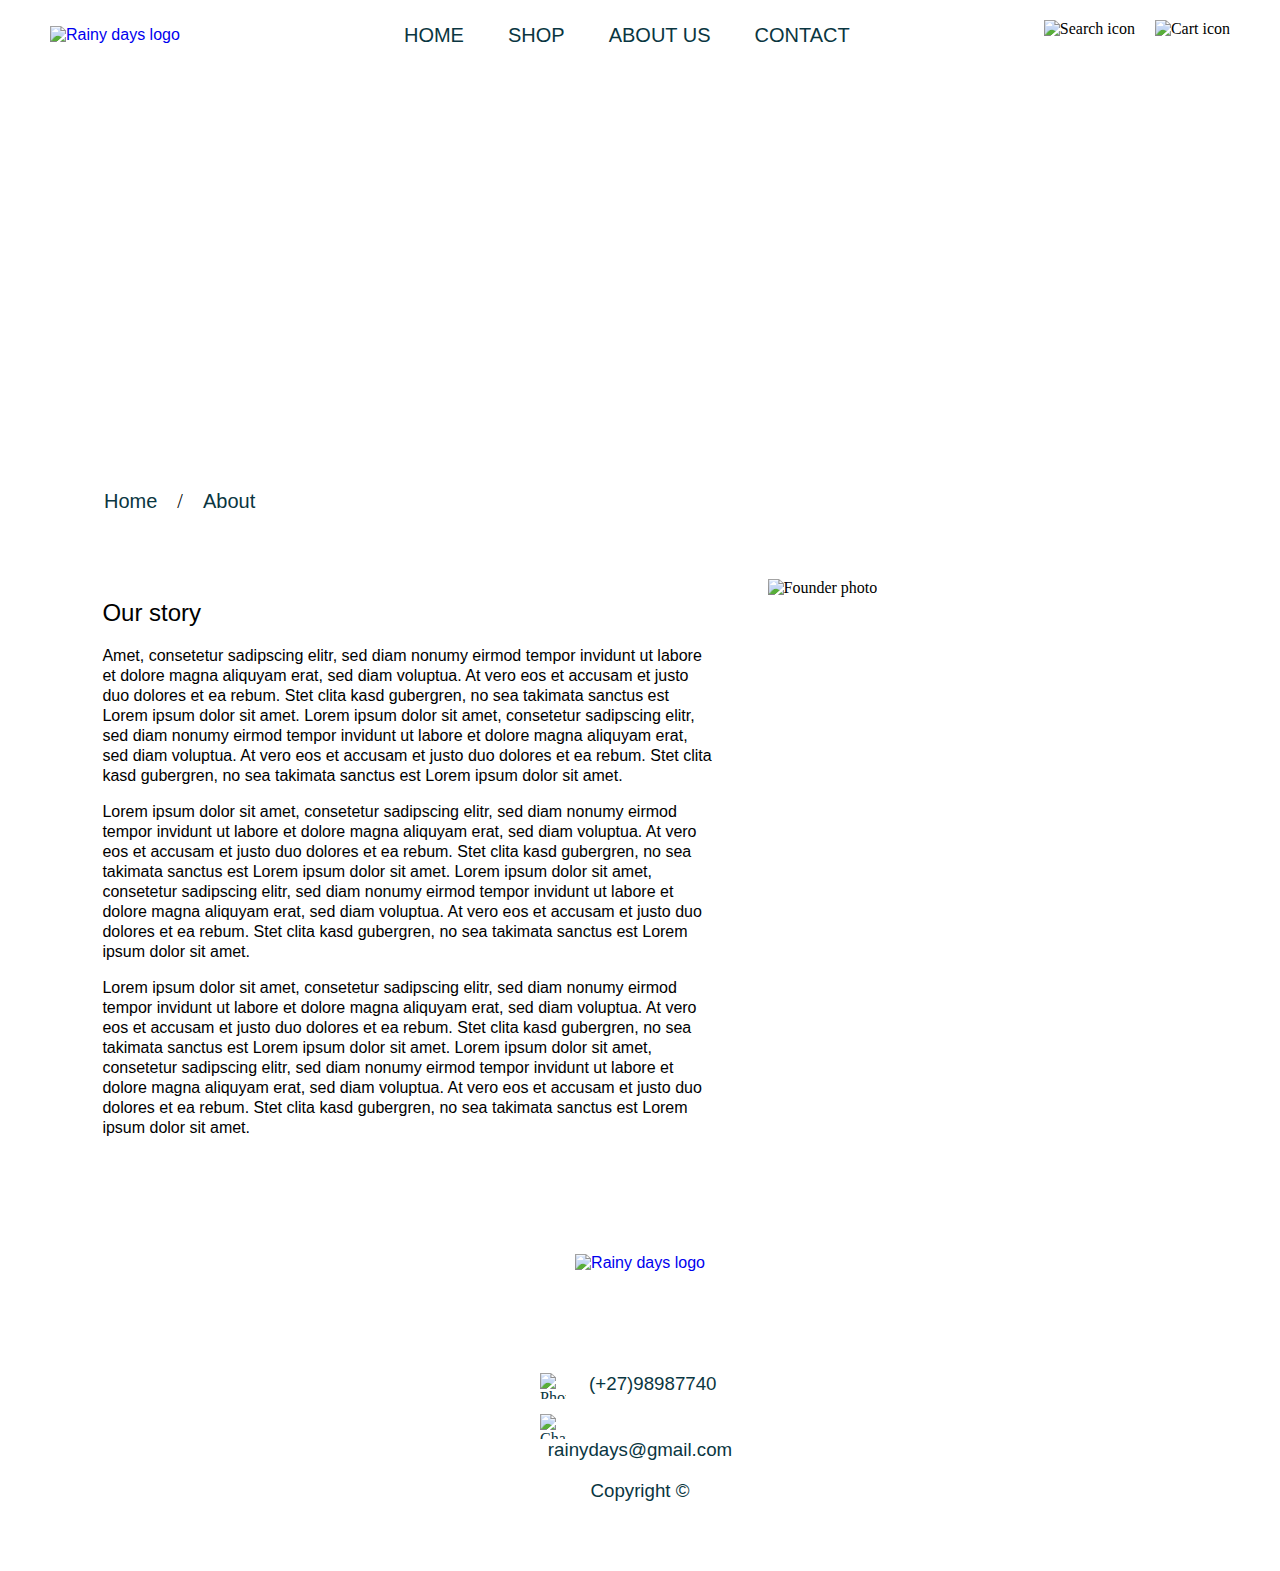
==== about.html @ dec428d6 "html and css changes" ====
<!DOCTYPE html>
<html>
  <head>
    <title>Rainy Days</title>
    <meta name="description" content="Rainy days online shop" />
    <meta name="viewport" content="width=device-width, initial-scale=1.0" />
    <link rel="stylesheet" href="styles/rainydays.css" />
    <link rel="stylesheet" href="https://use.typekit.net/msh8obx.css" />
  </head>
  <body>
    <header>
      <div id="headerlogo">
        <a href="index.html">
          <img src="images/RainyDays_Logo_notext.png" alt="Rainy days logo" />
        </a>
      </div>
      <div id="headernav">
        <nav>
          <ul>
            <li><a href="index.html">Home</a></li>
            <li><a href="shop.html">Shop</a></li>
            <li><a href="about.html">About Us</a></li>
            <li><a href="contact.html">Contact</a></li>
          </ul>
        </nav>
      </div>
      <div id="headercart">
        <img src="images/icons/carticon.png" alt="Cart icon" />
      </div>
      <div id="headersearch">
        <img src="images/icons/searchicon.png" alt="Search icon" />
      </div>
    </header>
    <main>
      <div class="banner">
        <img src="images/aboutbanner.jpg" alt="About image" />
        <h1>
          GET TO <br />
          KNOW US
        </h1>
      </div>
      <div class="breadcumbs">
        <ul>
          <li><a href="index.html">Home</a></li>
          <li><a href="about.html">About</a></li>
        </ul>
      </div>
      <div id="aboutinfo">
        <div id="abouttext">
          <h2>Our story</h2>
          <p>
            Amet, consetetur sadipscing elitr, sed diam nonumy eirmod tempor
            invidunt ut labore et dolore magna aliquyam erat, sed diam voluptua.
            At vero eos et accusam et justo duo dolores et ea rebum. Stet clita
            kasd gubergren, no sea takimata sanctus est Lorem ipsum dolor sit
            amet. Lorem ipsum dolor sit amet, consetetur sadipscing elitr, sed
            diam nonumy eirmod tempor invidunt ut labore et dolore magna
            aliquyam erat, sed diam voluptua. At vero eos et accusam et justo
            duo dolores et ea rebum. Stet clita kasd gubergren, no sea takimata
            sanctus est Lorem ipsum dolor sit amet.
          </p>
          <p>
            Lorem ipsum dolor sit amet, consetetur sadipscing elitr, sed diam
            nonumy eirmod tempor invidunt ut labore et dolore magna aliquyam
            erat, sed diam voluptua. At vero eos et accusam et justo duo dolores
            et ea rebum. Stet clita kasd gubergren, no sea takimata sanctus est
            Lorem ipsum dolor sit amet. Lorem ipsum dolor sit amet, consetetur
            sadipscing elitr, sed diam nonumy eirmod tempor invidunt ut labore
            et dolore magna aliquyam erat, sed diam voluptua. At vero eos et
            accusam et justo duo dolores et ea rebum. Stet clita kasd gubergren,
            no sea takimata sanctus est Lorem ipsum dolor sit amet.
          </p>
          <p>
            Lorem ipsum dolor sit amet, consetetur sadipscing elitr, sed diam
            nonumy eirmod tempor invidunt ut labore et dolore magna aliquyam
            erat, sed diam voluptua. At vero eos et accusam et justo duo dolores
            et ea rebum. Stet clita kasd gubergren, no sea takimata sanctus est
            Lorem ipsum dolor sit amet. Lorem ipsum dolor sit amet, consetetur
            sadipscing elitr, sed diam nonumy eirmod tempor invidunt ut labore
            et dolore magna aliquyam erat, sed diam voluptua. At vero eos et
            accusam et justo duo dolores et ea rebum. Stet clita kasd gubergren,
            no sea takimata sanctus est Lorem ipsum dolor sit amet.
          </p>
        </div>
        <div id="founderimage">
          <img src="images/founder.jpg" alt="Founder photo" />
        </div>
      </div>
    </main>
    <footer>
      <div id="footer">
        <div id="footerlogo">
          <a href="index.html">
            <img src="images/RainyDays_Logo.png" alt="Rainy days logo" />
          </a>
        </div>
        <div class="footeralign">
          <img src="images/icons/phoneicon.png" alt="Phone icon" />
          <h3>(+27)98987740</h3>
        </div>
        <div class="footeralign">
          <img src="images/icons/chaticon.png" alt="Chat icon" />
          <h3>rainydays@gmail.com</h3>
        </div>
        <div id="signup"></div>
        <h3>Copyright &copy;</h3>
      </div>
    </footer>
  </body>
</html>
---- styles/rainydays.css ----
body {
  margin: 0pt;
}
h1,
h2,
h3 {
  font-family: din-condensed, sans-serif;
  font-weight: 500;
  font-style: normal;
}

h1 {
  font-size: 7vw;
  line-height: 8vw;
  margin-bottom: 5px;
  text-transform: uppercase;
}

p {
  font-family: ff-basic-gothic-pro, sans-serif;
  font-weight: 300;
  font-style: normal;
  text-decoration: none;
  line-height: 20px !important;
}

a {
  font-family: ff-basic-gothic-pro, sans-serif;
  font-weight: 300;
  font-style: normal;
  text-decoration: none !important;
}

/* HEADER */

header {
  background-color: white;
  text-align: center;
  height: 70px;
  position: fixed;
  width: 100vw;
  top: 0pt;
  z-index: 2;
}

header div {
  display: inline-block;
  height: 70px;
}

#headerlogo {
  float: left;
  display: flex;
  justify-content: center;
  align-items: center;
  margin-left: 50px;
}

#headerlogo img {
  height: 50px;
}

#headernav {
  display: inline-flex;
  justify-content: center;
  align-items: center;
  width: 50vw;
}

nav li {
  display: inline-block;
  text-transform: uppercase;
  font-family: din-condensed, sans-serif;
  font-weight: 500;
  font-style: normal;
}

nav a {
  color: #0a3641;
  text-decoration: none;
  padding-left: 20px;
  padding-right: 20px;
  text-transform: uppercase;
  font-family: din-condensed, sans-serif;
  font-weight: 500;
  font-size: 20px;
}

nav a:hover {
  color: #8c4300;
}

#headercart,
#headersearch {
  float: right;
  display: flex;
  justify-content: center;
  align-items: center;
}

#headercart {
  padding-left: 10px;
  padding-right: 50px;
}
#headersearch {
  padding-left: 10px;
  padding-right: 10px;
}

#headercart img,
#headersearch img {
  height: 30px;
}

/* INDEX */

#indexbackground {
  position: relative;
  background-color: gray;
  width: 100vw;
  height: 100vh;
  overflow: hidden;
}

#indexbackground img {
  z-index: -1;
  height: 100%;
  width: 100%;
  object-fit: cover;
}

#indexbackgroundtext {
  position: absolute;
  bottom: 70px;
  width: 40vw;
  height: 50%;
  z-index: 1;
  left: 10vw;
  color: white;
}

.orangebutton {
  background-color: #8c4300;
  padding: 5px;
  border-radius: 3px;
  width: 160px;
  height: 30px;
  text-align: center;
  display: flex;
  justify-content: center;
  align-items: center;
}

.orangebutton p {
  color: white;
}

.orangebutton:hover {
  background-color: #0d738c;
}

#scrolldownbutton {
  position: absolute;
  bottom: 70px;
  width: 3vw;
  height: 3vw;
  z-index: 1;
  right: 10vw;
}

#scrolldownbutton img {
  height: 100%;
  width: 100%;
}

#indexflexbox {
  display: flex;
  column-count: 2;
  width: 75vw;
  margin-left: 12.5vw;
  margin-right: 12.5vw;
  padding-top: 90px;
}

#indexflexbox a {
  text-decoration: underline;
  font-style: italic;
  color: #8c4300;
}

#flex1 {
  width: 35vw;
  margin-right: 5vw;
}
#flex2 {
  width: 35vw;
}

#flex1 p,
#flex2 p {
  line-height: 20px;
}

.squareimage {
  width: 35vw;
  height: 25vw;
}

.squareimage img {
  height: 100%;
  width: 100%;
  object-fit: cover;
}

#indexcarousel {
  margin-top: 90px;
  width: 100vw;
  height: 50vh;
  background-color: #0d738c;
}

footer {
  margin-top: 50px;
  margin-bottom: 50px;
  width: 100vw;
  text-align: center;
  display: flex;
  justify-content: center;
  color: #0a3641;
}

#footerlogo {
  height: 100px;
  width: 200px;
  position: relative;
}

#footerlogo img {
  height: auto;
  width: 100%;
  object-fit: cover;
}

.footeralign {
}

.footeralign img {
  float: left;
  width: 2vw;
  height: 2vw;
}

/* SHOP */

.banner {
  position: relative;
  width: 100vw;
  height: 37vw;
  overflow: hidden;
}

.banner img {
  z-index: -1;
  height: 100%;
  width: 100%;
  object-fit: cover;
}

.banner h1 {
  position: absolute;
  bottom: 70px;
  width: 50vw;
  z-index: 1;
  right: 7vw;
  color: white;
  text-align: right;
}

.breadcumbs {
  margin-left: 5vw;
}

.breadcumbs ul {
  display: inline-flex;
  justify-content: center;
  align-items: center;
  list-style: none;
}

.breadcumbs a {
  text-decoration: none;
  color: black;
  font-family: din-condensed, sans-serif;
  font-weight: 500;
  font-style: normal;
  font-size: 20px;
  color: #0a3641;
}

.breadcumbs li + li:before {
  content: "/";
  padding: 0 1em;
  font-size: 20px;
}

.breadcumbs a:hover {
  color: #8c4300;
}

#sortingbar {
  width: 500px;
  height: 50px;
  margin-left: 10vw;
  background-color: brown;
}

#shopproducts {
  display: grid;
  grid-template-columns: repeat(4, 1fr);
  grid-template-rows: repeat(4, 1fr);
  width: 80vw;
  margin-left: 10vw;
}

#shopproducts a {
  color: black;
}

.productlist {
  position: relative;
  padding: 40px;
}

.productlist img {
  width: 100%;
  background-color: #f2f2f2;
}

.productlist h2,
p {
  line-height: 10px;
}

#nextpage {
  width: 10vw;
  margin-left: 45vw;
  height: 50px;
  background-color: brown;
}

/* CONTACT */

.breadcumbsnobanner {
  margin-left: 5vw;
  margin-top: 70px;
}

.breadcumbsnobanner ul {
  display: inline-flex;
  justify-content: center;
  align-items: center;
  list-style: none;
}

.breadcumbsnobanner a {
  text-decoration: none;
  color: black;
  font-family: din-condensed, sans-serif;
  font-weight: 500;
  font-style: normal;
  font-size: 20px;
  color: #0a3641;
}

.breadcumbsnobanner li + li:before {
  content: "/";
  padding: 0 1em;
  font-size: 20px;
}

.breadcumbsnobanner a:hover {
  color: #8c4300;
}

#h2contact {
  margin-left: 12.5vw;
}

form {
  width: 50vw;
  margin-left: 25vw;
  margin-right: 25vw;
  padding-top: 50px;
  padding-bottom: 50px;
}

form label {
  display: none;
}

.name,
.subject {
  margin-bottom: 15px;
  width: 50vw;
  height: 30px;
  border-radius: 3px;
  border: 2px solid#0d738c;
  font-size: 13px;
}

.textarea {
  width: 50vw;
  height: 300px;
  border-radius: 3px;
  border: 2px solid#0d738c;
  margin-bottom: 10px;
  font-size: 13px;
}

.submit {
  width: 30%;
  height: 30px;
  float: right;
  border-radius: 3px;
  border: 2px solid #0d738c;
  background-color: #0d738c;
  color: white;
  text-transform: uppercase;
  font-size: 13px;
  margin-right: -10px;
}

.submit:hover {
  background-color: #8c4300;
}

/* ABOUT */

#aboutinfo {
  width: 84vw;
  margin-left: 8vw;
  display: flex;
  margin-top: 50px;
  padding-bottom: 50px;
}

#abouttext {
  flex: 60%;
  margin-right: 50px;
}

#abouttext p {
  line-height: 20px;
  font-weight: 300;
  font-size: normal;
}

#founderimage {
  flex: 40%;
}

#founderimage img {
  height: 100%;
  width: 100%;
  object-fit: cover;
}
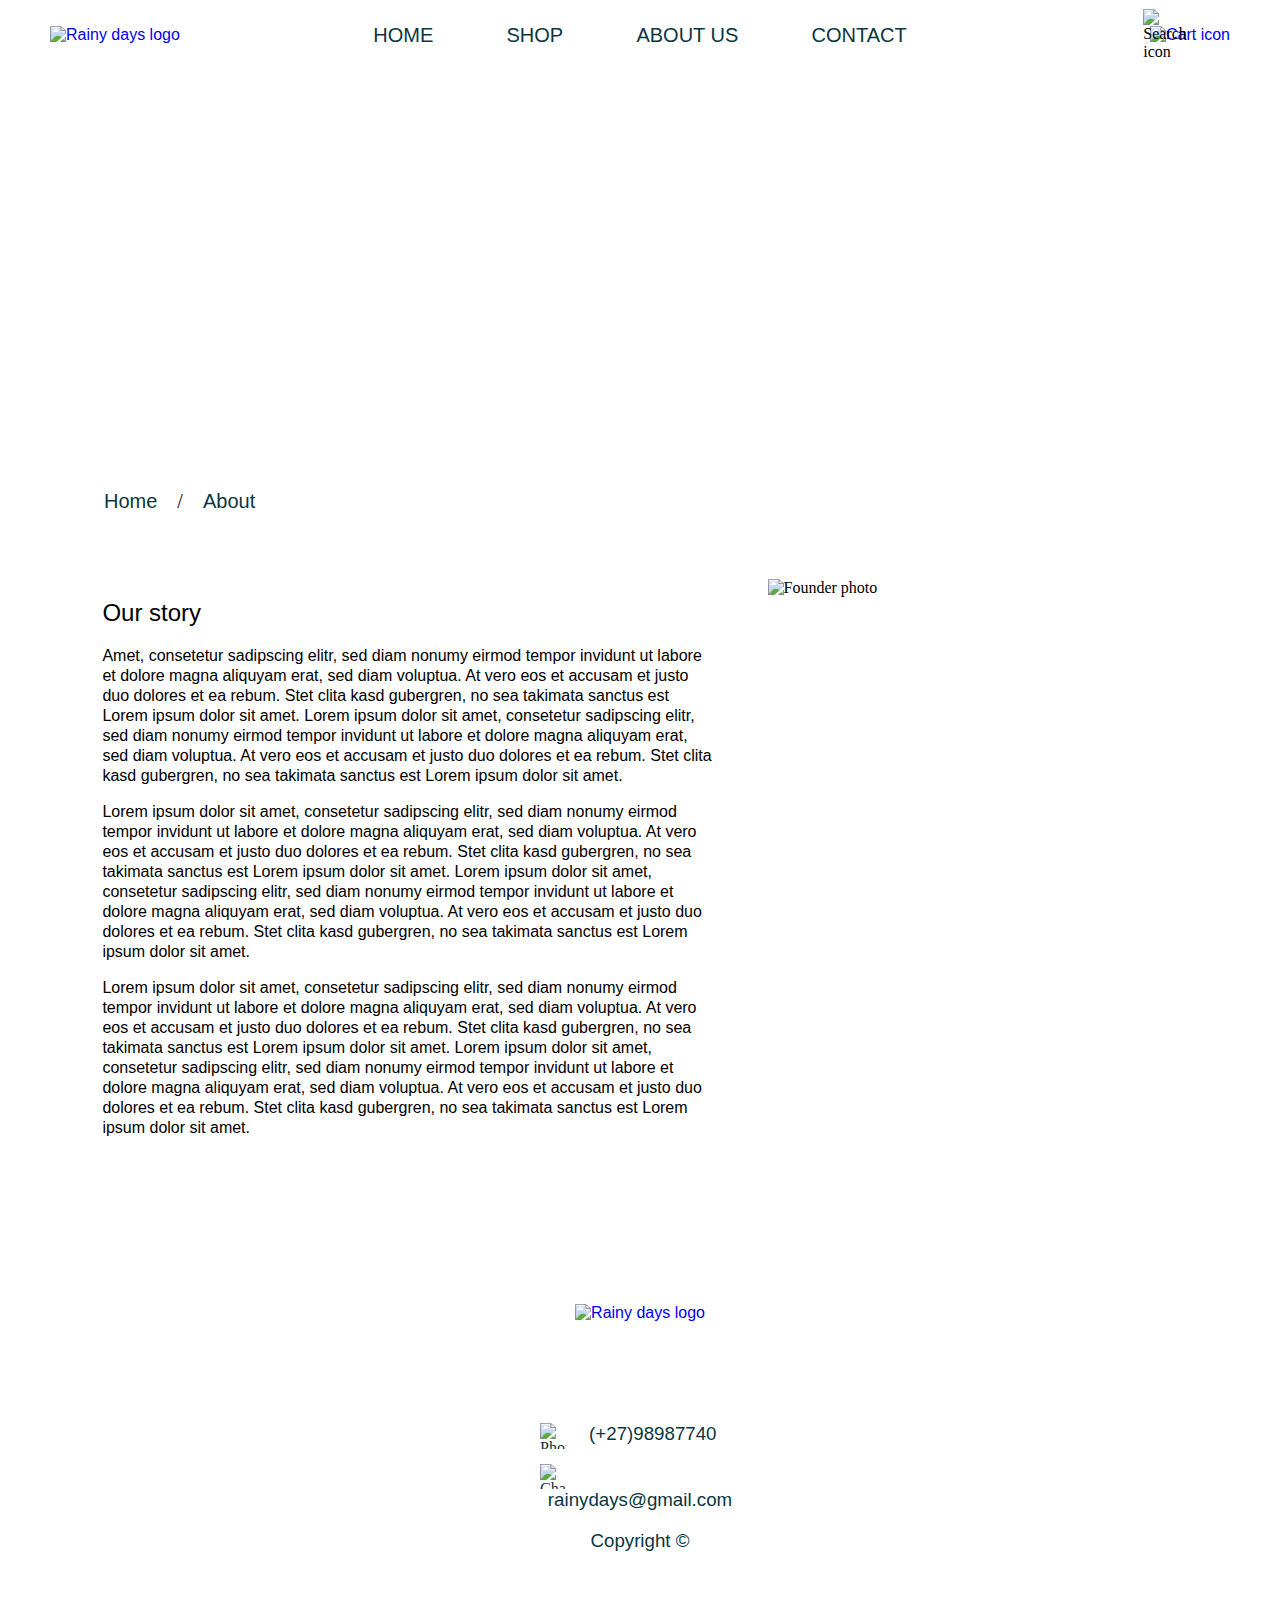
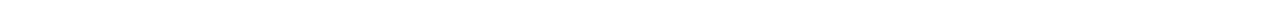
==== commit c3bcfff2: "color pages and carousel" ====
--- a/about.html
+++ b/about.html
@@ -25,10 +25,16 @@
         </nav>
       </div>
       <div id="headercart">
-        <img src="images/icons/carticon.png" alt="Cart icon" />
+        <a href="cart.html">
+          <img src="images/icons/carticon.png" alt="Cart icon" />
+        </a>
       </div>
       <div id="headersearch">
-        <img src="images/icons/searchicon.png" alt="Search icon" />
+        <label for="searchinput" id="searchlabel"
+          ><img src="images/icons/searchicon.png" alt="Search icon"
+        /></label>
+        <input name="search" type="checkbox" id="searchinput" />
+        <input type="text" id="search" autofocus="true" />
       </div>
     </header>
     <main>
--- a/styles/rainydays.css
+++ b/styles/rainydays.css
@@ -35,17 +35,19 @@
 
 header {
   background-color: white;
-  text-align: center;
+  display: flex;
+  margin: auto;
   height: 70px;
   position: fixed;
   width: 100vw;
   top: 0pt;
-  z-index: 2;
+  z-index: 5;
 }
 
 header div {
   display: inline-block;
   height: 70px;
+  margin: auto;
 }
 
 #headerlogo {
@@ -61,18 +63,30 @@
 }
 
 #headernav {
-  display: inline-flex;
-  justify-content: center;
+  position: absolute;
+  margin-left: 25vw;
+  display: flex;
+  text-align: center;
+  width: 50vw;
+}
+nav {
+  display: flex;
+  justify-content: center;
+  width: 50vw;
+}
+nav ul {
+  display: flex;
+  justify-content: space-evenly;
   align-items: center;
-  width: 50vw;
+  width: 100%;
+  margin: 0;
+  padding: 0;
 }
 
 nav li {
-  display: inline-block;
-  text-transform: uppercase;
-  font-family: din-condensed, sans-serif;
-  font-weight: 500;
   font-style: normal;
+  margin: 0;
+  list-style: none;
 }
 
 nav a {
@@ -82,8 +96,11 @@
   padding-right: 20px;
   text-transform: uppercase;
   font-family: din-condensed, sans-serif;
+  margin: auto;
   font-weight: 500;
   font-size: 20px;
+  transition-property: color;
+  transition-duration: 0.2s;
 }
 
 nav a:hover {
@@ -100,18 +117,44 @@
 
 #headercart {
   padding-left: 10px;
-  padding-right: 50px;
+  margin-right: 50px;
 }
 #headersearch {
-  padding-left: 10px;
   padding-right: 10px;
+  top: 0px;
+  right: 100px;
+  position: absolute;
 }
 
 #headercart img,
 #headersearch img {
   height: 30px;
-}
-
+  cursor: pointer;
+}
+
+#searchlabel {
+  margin-right: 10px;
+  position: absolute;
+}
+
+#searchinput {
+  display: none;
+}
+#search {
+  visibility: hidden;
+  padding-right: 60px;
+  width: 0px;
+  position: absolute;
+  right: 40px;
+  transition: 0.2s;
+  border: 2px solid #0a3641;
+  border-radius: 3px;
+}
+
+input[type="checkbox"]:checked + input#search {
+  visibility: visible;
+  width: 100px;
+}
 /* INDEX */
 
 #indexbackground {
@@ -149,6 +192,8 @@
   display: flex;
   justify-content: center;
   align-items: center;
+  transition-property: background-color;
+  transition-duration: 0.2s;
 }
 
 .orangebutton p {
@@ -220,7 +265,7 @@
 }
 
 footer {
-  margin-top: 50px;
+  margin-top: 100px;
   margin-bottom: 50px;
   width: 100vw;
   text-align: center;
@@ -239,9 +284,6 @@
   height: auto;
   width: 100%;
   object-fit: cover;
-}
-
-.footeralign {
 }
 
 .footeralign img {
@@ -295,6 +337,8 @@
   font-style: normal;
   font-size: 20px;
   color: #0a3641;
+  transition-property: color;
+  transition-duration: 0.2s;
 }
 
 .breadcumbs li + li:before {
@@ -308,10 +352,87 @@
 }
 
 #sortingbar {
-  width: 500px;
+  margin-left: 10vw;
+}
+
+.dropbtn {
+  font-family: din-condensed, sans-serif;
+  font-size: 20px;
+  color: #0a3641;
+  border: 2px solid #0a3641;
+  background-color: white;
+  border-radius: 3px;
+  margin: 0px -3px;
   height: 50px;
-  margin-left: 10vw;
-  background-color: brown;
+  width: 120px;
+}
+
+.dropdown {
+  position: relative;
+  display: inline-block;
+}
+
+.dropdownimg {
+  width: 20px;
+  height: 20px;
+  float: right;
+  padding: 3px 10px;
+}
+
+.dropdownimg img {
+  height: 20px;
+  width: 20px;
+  object-fit: cover;
+  -webkit-transition: -webkit-transform 0.4s ease-in-out;
+  transition: transform 0.4s ease-in-out;
+}
+
+.dropdown:hover .dropdownimg img {
+  -webkit-transform: rotate(180deg);
+  transform: rotate(180deg);
+}
+
+.dropdown-content {
+  margin-top: -2px;
+  margin-left: -3px;
+  margin-right: -3px;
+  display: none;
+  position: absolute;
+  border: 2px solid #0a3641;
+  background-color: white;
+  border-radius: 3px;
+  width: 116px;
+  box-shadow: 0px 8px 16px 0px rgba(0, 0, 0, 0.2);
+  z-index: 1;
+}
+
+.dropdown-content a {
+  color: black;
+  padding: 12px 16px;
+  text-decoration: none;
+  display: block;
+  border-bottom: 2px solid #0a3641;
+  background-color: white;
+  text-align: center;
+  font-family: din-condensed, sans-serif;
+  font-size: 20px;
+  font-weight: 400;
+  color: #0a3641;
+  transition-property: color, background-color;
+  transition-duration: 0.2s;
+}
+
+.dropdown-content a:hover {
+  color: #8c4300;
+  background-color: #f2f2f2;
+}
+
+.dropdown:hover .dropdown-content {
+  display: block;
+}
+
+.dropdown:hover .dropbtn {
+  background-color: #f2f2f2;
 }
 
 #shopproducts {
@@ -342,10 +463,317 @@
 }
 
 #nextpage {
-  width: 10vw;
-  margin-left: 45vw;
-  height: 50px;
-  background-color: brown;
+  width: 30vw;
+  margin-left: 35vw;
+  display: flex;
+  justify-content: center;
+}
+
+#nextpage h3 {
+  margin: 20px;
+  color: black;
+}
+
+#next {
+  margin-left: 70px;
+}
+
+/*SHOPPAGETWO*/
+
+#shopproductspagetwo {
+  display: grid;
+  grid-template-columns: repeat(4, 1fr);
+  grid-template-rows: repeat(2, 1fr);
+  width: 80vw;
+  margin-left: 10vw;
+}
+
+#shopproductspagetwo a {
+  color: black;
+}
+
+#previouspage {
+  width: 30vw;
+  margin-left: 35vw;
+  display: flex;
+  justify-content: center;
+}
+
+#previouspage h3 {
+  margin: 20px;
+  color: black;
+}
+
+#previouspage a {
+  margin-left: -100px;
+}
+
+/*SINGLEPRODUCT*/
+
+.productpage {
+  display: grid;
+  margin-top: 50px;
+  grid-template-columns: repeat(2, 1fr);
+  width: 75vw;
+  margin-left: 12.5vw;
+  margin-right: 12.5vw;
+}
+
+.productphoto {
+  width: 90%;
+  float: left;
+}
+
+.carousel-wrapper {
+  position: relative;
+}
+
+.carousel-item {
+  position: absolute;
+  width: 100%;
+  transition: all 0.5s ease-in-out;
+  background-color: #f2f2f2;
+}
+
+#target-item-1 {
+  display: none;
+}
+#target-item-2 {
+  display: none;
+}
+
+.carousel-item img {
+  height: auto;
+  width: 100%;
+  object-fit: cover;
+}
+
+.arrow {
+  position: absolute;
+  top: 0;
+  display: flex;
+  width: 3vw;
+  height: 100%;
+}
+
+.arrow-prev img {
+  display: absolute;
+  width: 100%;
+  height: auto;
+  object-fit: contain;
+  margin: auto;
+  background-color: transparent;
+}
+
+.arrow-next img {
+  display: block;
+  width: 100%;
+  height: auto;
+  object-fit: contain;
+  margin: auto;
+  background-color: transparent;
+}
+
+.arrow-next {
+  right: 0;
+  -webkit-transform: rotate(180deg);
+  transform: rotate(180deg);
+}
+
+.item-1 {
+  z-index: 2;
+  opacity: 1;
+}
+
+#target-item-2:target ~ .item-2,
+#target-item-3:target ~ .item-3 {
+  z-index: 3;
+  opacity: 1;
+}
+
+.frontimage {
+  height: 40vw;
+}
+
+.frontimage img {
+  height: 100%;
+  width: 100%;
+  background-color: #f2f2f2;
+  border-radius: 2px;
+  object-fit: contain;
+}
+
+.productinfo {
+  width: 100%;
+  float: right;
+}
+.productinfo h2 {
+  margin-top: 0;
+}
+
+.coloroptions {
+  display: inline;
+}
+
+.colorselection {
+  display: inline-block;
+  border: #f2f2f2 solid 3px;
+  width: 6vw;
+  height: 6vw;
+  margin-right: 15px;
+  border-radius: 2px;
+  background-color: #f2f2f2;
+  cursor: pointer;
+  transition-property: all;
+  transition-duration: 0.2s;
+}
+
+.colorselection:hover {
+  border: #8c4300 solid 3px;
+}
+
+.coloroptions img {
+  height: 100%;
+  width: auto;
+  display: block;
+  margin: auto;
+}
+#jacketborder {
+  border: #0d738c solid 3px;
+}
+
+#sizeoptions {
+  margin-top: 10px;
+}
+
+#sizeoptions input {
+  display: none;
+}
+
+#sizeoptions label {
+  border-radius: 2px;
+  margin-right: 15px;
+  display: inline-block;
+  width: 5vw;
+  height: 1.5vw;
+  text-align: center;
+  text-transform: uppercase;
+  background-color: #f2f2f2;
+  border: #f2f2f2 solid 3px;
+  color: black;
+  transition-property: all;
+  transition-duration: 0.2s;
+}
+
+#sizeoptions p {
+  margin: auto;
+}
+
+#sizeoptions label:hover {
+  border: #8c4300 solid 3px;
+}
+
+#size_xs:checked + label,
+#size_s:checked + label,
+#size_m:checked + label,
+#size_l:checked + label,
+#size_xl:checked + label {
+  border: #0d738c solid 3px;
+}
+
+.addtocart {
+  text-transform: uppercase;
+  font-size: 16px;
+  margin: 20px 0px;
+  color: white;
+  background-color: #0d738c;
+  border-radius: 2px;
+  height: 40px;
+  width: 160px;
+  position: relative;
+  display: inline-block;
+  border: none;
+  transition-property: background-color;
+  transition-duration: 0.2s;
+}
+
+.addtocart p {
+  font-weight: 500;
+  float: left;
+  margin: 5px 0px 0px 7px;
+}
+
+.addtocartimg {
+  margin: 2px 0px 0px 0px;
+  width: 20px;
+  height: 20px;
+  float: right;
+  padding: 3px 10px;
+}
+
+.addtocartimg img {
+  height: 20px;
+  width: 20px;
+  object-fit: cover;
+}
+
+.addtocart:hover {
+  background-color: #8c4300;
+}
+
+.dropdownproduct {
+  position: relative;
+  display: inline-block;
+}
+
+.dropdownproduct h2 {
+  width: 100px;
+  margin-bottom: -20px;
+}
+
+.dropdownproduct img {
+  width: 20px;
+  height: 20px;
+  margin-left: 34vw;
+  padding: 3px 10px;
+  object-fit: cover;
+  -webkit-transition: -webkit-transform 0.4s ease-in-out;
+  transition: transform 0.4s ease-in-out;
+}
+
+#check01,
+#check02 {
+  display: none;
+}
+
+#check01:checked,
+#check02:checked ~ .remove-check {
+  display: none;
+}
+
+#check01:checked ~ label img {
+  transform: rotate(-180deg);
+}
+
+input[type="checkbox"]:checked ~ .dropdownproduct-content {
+  display: block;
+}
+
+.dropdownproduct-content {
+  display: none;
+  width: auto;
+  background-color: burlywood;
+}
+
+#check02:checked ~ label img {
+  transform: rotate(-180deg);
+}
+
+.blueunderline {
+  width: 40vw;
+  height: 1px;
+  margin: 20px 0px;
+  border-bottom: 2px solid#0d738c;
 }
 
 /* CONTACT */
@@ -353,6 +781,7 @@
 .breadcumbsnobanner {
   margin-left: 5vw;
   margin-top: 70px;
+  padding-bottom: 3vw;
 }
 
 .breadcumbsnobanner ul {
@@ -370,6 +799,8 @@
   font-style: normal;
   font-size: 20px;
   color: #0a3641;
+  transition-property: color;
+  transition-duration: 0.2s;
 }
 
 .breadcumbsnobanner li + li:before {
@@ -418,16 +849,25 @@
 }
 
 .submit {
-  width: 30%;
-  height: 30px;
-  float: right;
+  padding: 5px;
   border-radius: 3px;
-  border: 2px solid #0d738c;
+  height: 40px;
+  width: 160px;
+  text-align: center;
+  display: flex;
+  justify-content: center;
+  align-items: center;
+  transition-property: background-color;
+  transition-duration: 0.2s;
   background-color: #0d738c;
   color: white;
   text-transform: uppercase;
   font-size: 13px;
   margin-right: -10px;
+  float: right;
+  border: none;
+  transition-property: background-color;
+  transition-duration: 0.2s;
 }
 
 .submit:hover {
@@ -445,7 +885,7 @@
 }
 
 #abouttext {
-  flex: 60%;
+  flex: 1.5;
   margin-right: 50px;
 }
 
@@ -456,7 +896,7 @@
 }
 
 #founderimage {
-  flex: 40%;
+  flex: 1;
 }
 
 #founderimage img {
@@ -464,3 +904,375 @@
   width: 100%;
   object-fit: cover;
 }
+
+/* CART */
+
+#carttitle {
+  width: 75vw;
+  margin-left: 12.5vw;
+  display: flex;
+  flex-direction: row;
+  border-bottom: 2px solid#0d738c;
+}
+
+#carttitle h2 {
+  flex-grow: 4;
+  text-align: center;
+}
+
+.cartproduct {
+  width: 75vw;
+  margin-left: 12.5vw;
+  display: flex;
+  flex-direction: row;
+  border-bottom: 2px solid#0d738c;
+  padding-top: 3vw;
+  padding-bottom: 3vw;
+}
+
+.cartimage {
+  justify-content: center;
+  align-content: center;
+  flex-direction: column;
+  flex-grow: 1;
+  margin-right: 15px;
+  flex: 1 1 0px;
+}
+
+.cartimagediv {
+  border: #0d738c solid 2px;
+  height: 7vw;
+  width: 7vw;
+  margin: auto;
+  margin-right: 1vw;
+  border-radius: 2px;
+  float: left;
+}
+
+.cartimage img {
+  display: block;
+  height: 100%;
+  width: auto;
+  object-fit: cover;
+  margin: auto;
+}
+
+.carttext {
+  float: left;
+  margin: auto;
+}
+
+.carttext h2 {
+  margin: auto;
+}
+
+.carttext p {
+  margin: 5px 0px;
+}
+
+.cartprice {
+  display: flex;
+  justify-content: center;
+  align-content: center;
+  flex-direction: column;
+  flex-grow: 1;
+  text-align: center;
+  margin-right: 15px;
+  flex: 1 1 0px;
+}
+
+.cartquantity {
+  display: flex;
+  justify-content: center;
+  align-content: center;
+  flex-direction: column;
+  flex-grow: 1;
+  text-align: center;
+  margin-right: 15px;
+  flex: 1 1 0px;
+}
+
+input[type="number"]::-webkit-inner-spin-button,
+input[type="number"]::-webkit-outer-spin-button {
+  -webkit-appearance: none;
+}
+
+.number-input {
+  position: relative;
+  display: inline-flex;
+  margin: auto;
+  width: 10vw;
+}
+
+.number-input button {
+  outline: none;
+  -webkit-appearance: none;
+  border: none;
+  margin: auto;
+  width: 3vw;
+  height: 3vw;
+  cursor: pointer;
+  background-color: transparent;
+}
+
+.plus img,
+.minus img {
+  display: block;
+  width: 100%;
+  height: auto;
+  object-fit: contain;
+  margin: auto;
+}
+
+.number-input input[type="number"] {
+  width: 2vw;
+  height: 2vw;
+  border: #0d738c solid 2px;
+  border-radius: 3px;
+  background-color: transparent;
+  text-align: center;
+  margin: auto;
+}
+
+.carttotal {
+  display: flex;
+  justify-content: center;
+  align-content: center;
+  flex-direction: column;
+  flex-grow: 1;
+  text-align: center;
+  flex: 1 1 0px;
+}
+
+.subtotal {
+  width: 75vw;
+  margin-left: 12.5vw;
+  border-bottom: 2px solid#0d738c;
+  padding-top: 3vw;
+  padding-bottom: 3vw;
+  text-align: right;
+}
+
+.subtotal h2,
+.subtotal p {
+  display: inline;
+  margin-right: 3vw;
+  text-align: right;
+}
+
+.cartsubmit {
+  margin-top: 3vw;
+  float: right;
+  margin-right: 12.5vw;
+  background-color: #0d738c;
+  padding: 5px;
+  border-radius: 3px;
+  height: 40px;
+  width: 160px;
+  text-align: center;
+  display: flex;
+  justify-content: center;
+  align-items: center;
+  color: white;
+  text-transform: uppercase;
+  outline: none;
+  -webkit-appearance: none;
+  border: none;
+  transition-property: background-color;
+  transition-duration: 0.2s;
+}
+
+.cartsubmit:hover {
+  background-color: #8c4300;
+}
+
+/* CHECK OUT */
+
+.checkoutcolumns {
+  display: flex;
+  flex-direction: row;
+  width: 75vw;
+  margin-left: 12.5vw;
+}
+
+.shippinginfo {
+  width: 50%;
+  margin-right: 4vw;
+}
+
+#blueline {
+  width: 2px;
+  background-color: #0d738c;
+}
+
+.paymentinfo {
+  width: 45%;
+  margin-left: 4vw;
+}
+
+.shippinginfo h2,
+.paymentinfo h2 {
+  margin-bottom: 35px;
+  color: #0a3641;
+}
+
+#expiration {
+  margin-top: -25px;
+  margin-left: 5%;
+  color: #0a3641;
+}
+
+.longtextboxwrap {
+  display: flex;
+  width: 90%;
+  margin: 35px 5%;
+}
+
+.longtextbox {
+  flex-grow: 1;
+  border: 2px solid#0d738c;
+  border-radius: 3px;
+  margin: 0;
+  height: 35px;
+  padding-left: 10px;
+}
+
+.smalltextboxwrap {
+  display: flex;
+  width: 90%;
+  margin: 35px 5%;
+  justify-content: space-between;
+  border: 2px solid #0d738c;
+  border-radius: 3px;
+}
+
+.smalltextbox {
+  border-right: 2px solid#0d738c;
+  border-left: none;
+  border-top: none;
+  border-bottom: none;
+  margin: 0;
+  height: 35px;
+  width: 33.33%;
+  padding-left: 10px;
+}
+
+.smalltextbox:last-child {
+  border-right: none;
+}
+
+.bottomborder {
+  border-bottom: 2px solid#0d738c;
+  width: 90%;
+  margin: 35px 5%;
+}
+
+#paypal {
+  background-color: #0d738c;
+  border-radius: 2px;
+  padding: 5px;
+  width: 89%;
+  height: 30px;
+  margin: 25px 5%;
+  cursor: pointer;
+  text-align: center;
+  display: flex;
+  justify-content: center;
+  align-items: center;
+  -webkit-appearance: none;
+  transition-property: background-color;
+  transition-duration: 0.2s;
+}
+
+#paypal:hover {
+  background-color: #8c4300;
+}
+
+#paypal a {
+  text-transform: uppercase;
+  color: white;
+}
+
+.thermsandconditions {
+  display: inline-flex;
+  justify-content: space-between;
+  width: 91%;
+  margin-left: 5%;
+  margin-top: 7px;
+}
+
+.checkboxcontainer {
+  border-radius: 2px;
+  position: relative;
+  padding-left: 35px;
+  margin-bottom: 12px;
+  cursor: pointer;
+}
+
+.checkboxcontainer input {
+  display: none;
+}
+
+.checkmark {
+  border: 2px solid#0d738c;
+  border-radius: 3px;
+  position: absolute;
+  top: 0;
+  left: 0;
+  height: 25px;
+  width: 25px;
+}
+
+.checkmark:after {
+  content: "";
+  position: absolute;
+  display: none;
+}
+
+.checkboxcontainer input:checked ~ .checkmark:after {
+  display: block;
+}
+
+.checkboxcontainer .checkmark:after {
+  left: 9px;
+  top: 5px;
+  width: 5px;
+  height: 10px;
+  border: solid #0d738c;
+  border-width: 0 3px 3px 0;
+  -webkit-transform: rotate(45deg);
+  -ms-transform: rotate(45deg);
+  transform: rotate(45deg);
+}
+
+.thermsandconditions p {
+  margin: 0 10px;
+}
+
+.therms {
+  color: black;
+  text-decoration: underline !important;
+}
+
+#submitorder {
+  display: inline-flex;
+  background-color: #0d738c;
+  border-radius: 3px;
+  width: 340px !important;
+  height: 25px;
+  padding: 5px;
+  margin-left: 20px;
+  text-align: center;
+  display: flex;
+  justify-content: center;
+  align-items: center;
+  color: white;
+  text-transform: uppercase;
+  -webkit-appearance: none;
+  transition-property: background-color;
+  transition-duration: 0.2s;
+}
+
+#submitorder:hover {
+  background-color: #8c4300;
+}
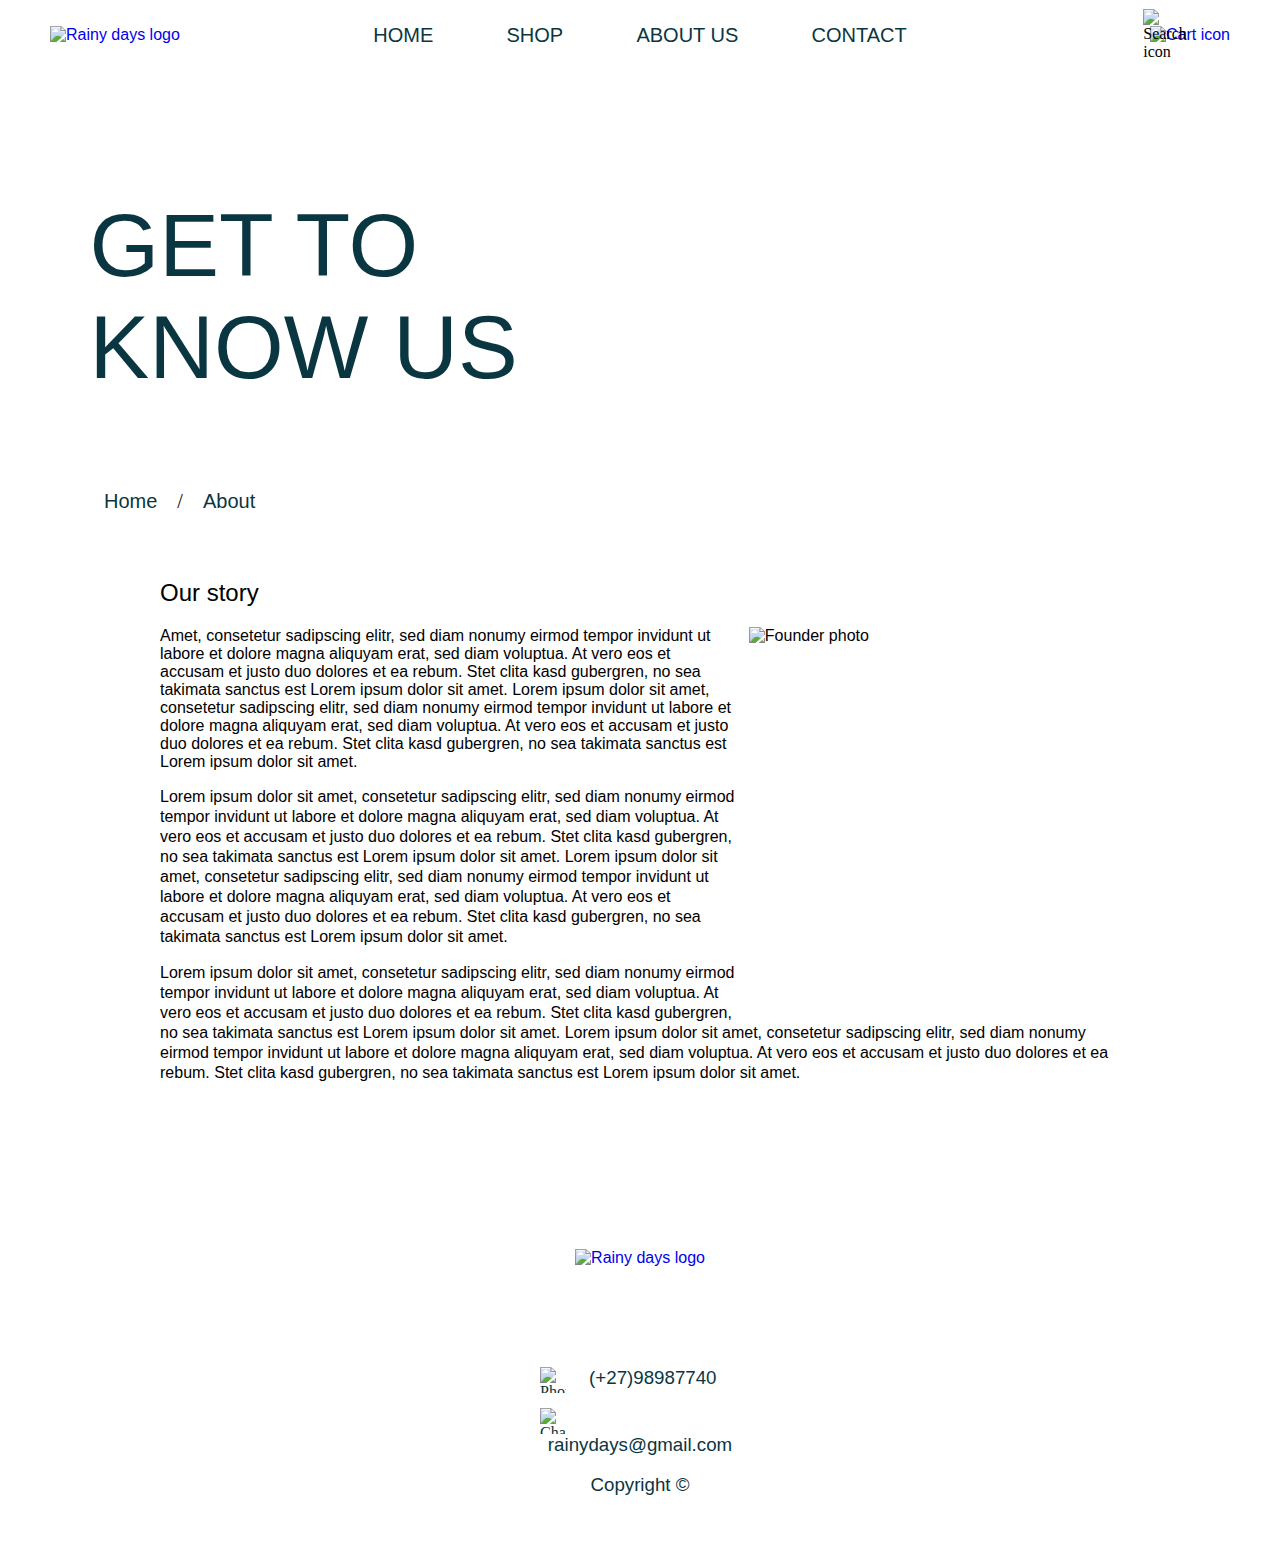
==== commit 86235e28: "about page" ====
--- a/about.html
+++ b/about.html
@@ -37,8 +37,45 @@
         <input type="text" id="search" autofocus="true" />
       </div>
     </header>
+    <div id="headerphone">
+      <div id="headerlogo">
+        <a href="index.html">
+          <img src="images/RainyDays_Logo_notext.png" alt="Rainy days logo" />
+        </a>
+      </div>
+
+      <div id="headersearch">
+        <label for="searchinputphone" id="searchlabel"
+          ><img src="images/icons/searchicon.png" alt="Search icon"
+        /></label>
+        <input name="search" type="checkbox" id="searchinputphone" />
+        <input type="text" id="search" autofocus="true" />
+      </div>
+      <div id="headercart">
+        <a href="cart.html">
+          <img src="images/icons/carticon.png" alt="Cart icon" />
+        </a>
+      </div>
+
+      <input type="checkbox" id="hamburgermenu" />
+      <label for="hamburgermenu" id="hamburgerlabel">
+        <div class="container" onclick="myFunction(this)">
+          <span id="span1"></span>
+          <span id="span2"></span>
+          <span id="span3"></span>
+        </div>
+      </label>
+      <nav>
+        <ul>
+          <li><a href="index.html">Home</a></li>
+          <li><a href="shop.html">Shop</a></li>
+          <li><a href="about.html">About Us</a></li>
+          <li><a href="contact.html">Contact</a></li>
+        </ul>
+      </nav>
+    </div>
     <main>
-      <div class="banner">
+      <div class="bannerabout">
         <img src="images/aboutbanner.jpg" alt="About image" />
         <h1>
           GET TO <br />
@@ -55,6 +92,9 @@
         <div id="abouttext">
           <h2>Our story</h2>
           <p>
+            <div id="founderimage">
+              <img src="images/founder.jpg" alt="Founder photo" />
+            </div>
             Amet, consetetur sadipscing elitr, sed diam nonumy eirmod tempor
             invidunt ut labore et dolore magna aliquyam erat, sed diam voluptua.
             At vero eos et accusam et justo duo dolores et ea rebum. Stet clita
@@ -88,9 +128,7 @@
             no sea takimata sanctus est Lorem ipsum dolor sit amet.
           </p>
         </div>
-        <div id="founderimage">
-          <img src="images/founder.jpg" alt="Founder photo" />
-        </div>
+       
       </div>
     </main>
     <footer>
--- a/styles/rainydays.css
+++ b/styles/rainydays.css
@@ -1,5 +1,8 @@
 body {
-  margin: 0pt;
+  margin: 0;
+  padding: 0;
+  max-width: 100vw;
+  overflow-x: hidden !important;
 }
 h1,
 h2,
@@ -31,7 +34,11 @@
   text-decoration: none !important;
 }
 
-/* HEADER */
+/* HEADER DESKTOP */
+
+#headerphone {
+  display: none;
+}
 
 header {
   background-color: white;
@@ -42,6 +49,7 @@
   width: 100vw;
   top: 0pt;
   z-index: 5;
+  overflow: hidden;
 }
 
 header div {
@@ -155,11 +163,11 @@
   visibility: visible;
   width: 100px;
 }
+
 /* INDEX */
 
 #indexbackground {
   position: relative;
-  background-color: gray;
   width: 100vw;
   height: 100vh;
   overflow: hidden;
@@ -186,8 +194,8 @@
   background-color: #8c4300;
   padding: 5px;
   border-radius: 3px;
+  height: 40px;
   width: 160px;
-  height: 30px;
   text-align: center;
   display: flex;
   justify-content: center;
@@ -258,11 +266,32 @@
 }
 
 #indexcarousel {
+  display: flex;
+  flex-direction: row;
   margin-top: 90px;
   width: 100vw;
+  overflow: hidden;
   height: 50vh;
+  justify-content: space-between;
   background-color: #0d738c;
 }
+
+.carouselimage {
+  background-color: red;
+  height: 100%;
+  width: 30vw;
+  display: flex;
+  justify-content: center;
+  align-items: center;
+}
+
+.carouselimage img {
+  width: auto;
+  height: 100%;
+  object-fit: cover;
+}
+
+/* CAROUSEL */
 
 footer {
   margin-top: 100px;
@@ -687,7 +716,8 @@
   margin: 20px 0px;
   color: white;
   background-color: #0d738c;
-  border-radius: 2px;
+  padding: 5px;
+  border-radius: 3px;
   height: 40px;
   width: 160px;
   position: relative;
@@ -762,7 +792,6 @@
 .dropdownproduct-content {
   display: none;
   width: auto;
-  background-color: burlywood;
 }
 
 #check02:checked ~ label img {
@@ -876,17 +905,41 @@
 
 /* ABOUT */
 
+.bannerabout {
+  position: relative;
+  width: 100vw;
+  height: 37vw;
+  overflow: hidden;
+}
+
+.bannerabout img {
+  z-index: -1;
+  height: 100%;
+  width: 100%;
+  object-fit: cover;
+}
+
+.bannerabout h1 {
+  position: absolute;
+  bottom: 70px;
+  width: 50vw;
+  z-index: 1;
+  left: 7vw;
+  color: #0a3641;
+  text-align: left;
+}
+
 #aboutinfo {
-  width: 84vw;
-  margin-left: 8vw;
-  display: flex;
+  position: relative;
+  width: 75vw;
+  margin-left: 12.5vw;
   margin-top: 50px;
   padding-bottom: 50px;
 }
 
 #abouttext {
-  flex: 1.5;
-  margin-right: 50px;
+  float: none;
+  font-family: ff-basic-gothic-pro, sans-serif !important;
 }
 
 #abouttext p {
@@ -896,7 +949,11 @@
 }
 
 #founderimage {
-  flex: 1;
+  width: 29vw;
+  height: 29vw;
+  float: right;
+  padding-left: 10px;
+  padding-bottom: 10px;
 }
 
 #founderimage img {
@@ -1258,7 +1315,7 @@
   display: inline-flex;
   background-color: #0d738c;
   border-radius: 3px;
-  width: 340px !important;
+  width: 340px;
   height: 25px;
   padding: 5px;
   margin-left: 20px;
@@ -1276,3 +1333,429 @@
 #submitorder:hover {
   background-color: #8c4300;
 }
+
+/*ORDER CONFIRMED*/
+
+.orderconfirm {
+  display: flex;
+  flex-direction: column;
+  width: 100vw;
+  height: 300px;
+  color: #0a3641;
+  justify-content: center;
+  text-align: center;
+  align-items: center;
+  text-transform: uppercase;
+}
+
+.orderconfirm img {
+  width: 150px;
+  height: auto;
+  margin-bottom: 30px;
+}
+
+.orderconfirm h3 {
+  margin: 10px;
+  font-size: 35px;
+}
+
+.orderconfirm h2 {
+  margin: 10px;
+}
+
+/*PHONE SCREEN*/
+
+@media only screen and (max-width: 768px) {
+  /* NAVIGATION*/
+
+  header {
+    display: none;
+  }
+  #headerphone {
+    display: flex;
+    width: 100vw;
+    height: 50px;
+    background-color: white;
+    position: fixed;
+    flex-direction: row;
+    align-items: center;
+    top: 0;
+    z-index: 5;
+  }
+
+  #headerlogo {
+    height: 50px;
+    width: 100vw;
+    position: absolute;
+    left: 0;
+    margin: 0;
+    padding: 0;
+  }
+
+  #headerlogo img {
+    height: 35px;
+    width: auto;
+  }
+
+  #headercart {
+    height: 30px;
+    position: absolute;
+    right: 20px;
+    margin: auto;
+    z-index: 7;
+  }
+
+  #searchlabel {
+    height: 30px;
+    position: absolute;
+    right: -40px;
+    top: 10px;
+    margin: auto;
+    z-index: 7;
+  }
+
+  #searchinputphone {
+    display: none;
+  }
+
+  #search {
+    width: 0px;
+    position: absolute;
+    top: 10px;
+    height: 25px;
+    z-index: 6;
+    right: -5px;
+  }
+
+  input[type="checkbox"]:checked + input#search {
+    visibility: visible;
+    width: 100px;
+    position: absolute;
+    top: 10px;
+    right: -5px;
+    height: 25px;
+    z-index: 6;
+  }
+
+  #hamburgerlabel {
+    height: 25px;
+    position: absolute;
+    left: 20px;
+    margin: 0;
+    z-index: 7;
+    display: flex;
+    flex-direction: column;
+  }
+
+  #hamburgermenu,
+  nav {
+    display: none;
+  }
+
+  #hamburgermenu:checked ~ nav {
+    display: flex;
+    position: absolute;
+    left: 0;
+    top: 0;
+    flex-direction: column;
+    background-color: white;
+    margin-top: 50px;
+    width: 100vw;
+    transition-property: all;
+    transition-duration: 0.2s;
+  }
+
+  .container {
+    display: flex;
+    flex-direction: column;
+    justify-content: space-between;
+    cursor: pointer;
+    height: 40px;
+    width: 30px;
+    margin: 0;
+    padding: 0;
+  }
+
+  span {
+    height: 3px;
+    width: 30px;
+    background-color: #0a3641;
+    border-radius: 3px;
+    transition: all;
+    transition: 0.4s;
+    position: relative;
+    display: inline-flex;
+  }
+  .change #span2 {
+    display: none;
+  }
+
+  .change #span1 {
+    transform: rotate(45deg) translate(8px, 7px);
+  }
+
+  .change #span3 {
+    transform: rotate(-45deg) translate(9px, -7px);
+  }
+
+  nav ul {
+    display: flex;
+    flex-direction: column;
+    margin-top: 10px;
+    margin-bottom: 10px;
+  }
+
+  nav ul li {
+    padding: 10px;
+  }
+
+  /* INDEX */
+  h1 {
+    font-size: 10vw;
+    line-height: 12vw;
+    margin-bottom: 5px;
+    text-transform: uppercase;
+  }
+
+  #indexbackgroundtext {
+    position: absolute;
+    bottom: 50vw;
+    width: 70vw;
+    height: auto;
+    z-index: 1;
+    left: 10vw;
+    margin: 0;
+    color: white;
+  }
+
+  #scrolldownbutton {
+    position: absolute;
+    bottom: 30vw;
+    width: 9vw;
+    height: 9vw;
+    z-index: 1;
+    left: 10vw;
+  }
+
+  #scrolldownbutton img {
+    height: 100%;
+    width: 100%;
+  }
+
+  #indexflexbox {
+    display: flex;
+    flex-direction: column;
+    width: 75vw;
+    margin-left: 12.5vw;
+    margin-right: 12.5vw;
+    margin-top: 12.5vw;
+    padding: 0;
+  }
+  #flex1,
+  #flex2 {
+    width: 100%;
+    margin: 0;
+    padding: 0;
+  }
+  #flex2 img {
+    margin-top: 50px;
+  }
+
+  .squareimage {
+    width: 100%;
+    height: 55vw;
+    margin: 0;
+    padding: 0;
+  }
+
+  .squareimage img {
+    height: 100%;
+    width: 100%;
+    object-fit: cover;
+  }
+
+  /* SHOP*/
+
+  .banner {
+    margin-top: 50px;
+  }
+
+  .banner h1 {
+    position: absolute;
+    bottom: 10px;
+    width: 50vw;
+    font-size: 7vw;
+    line-height: 9vw;
+  }
+
+  .breadcumbs {
+    margin-left: 0vw;
+  }
+
+  .breadcumbs ul {
+    margin-left: 0;
+  }
+
+  #sortingbar {
+    position: relative;
+    display: flex;
+    flex-direction: row;
+    justify-content: center;
+    margin-left: 0;
+  }
+
+  .dropbtn {
+    width: 22vw;
+    text-align: left;
+    font-size: 15px;
+  }
+
+  .dropdown {
+    margin: 0;
+  }
+
+  .dropdownimg img {
+    height: 5vw;
+    width: 5vw;
+  }
+
+  .dropdown-content {
+    width: 20vw;
+  }
+
+  #shopproducts {
+    grid-template-columns: repeat(2, 1fr);
+    grid-template-rows: repeat(2, 1fr);
+    width: 80vw;
+    margin-left: 10vw;
+    margin-top: 10vw;
+  }
+
+  #shopproducts a {
+    color: black;
+  }
+
+  .productlist {
+    padding: 10px;
+  }
+
+  .productlist h2 {
+    line-height: 15px;
+  }
+
+  p {
+    margin: 0;
+  }
+
+  #nextpage {
+    width: 70vw;
+    margin-left: 15vw;
+  }
+
+  /* NEXT PAGE*/
+
+  #shopproductspagetwo {
+    grid-template-columns: repeat(2, 1fr);
+    width: 80vw;
+    margin-left: 10vw;
+    margin-top: 10vw;
+  }
+
+  /* SINGLE PRODUCT PAGE*/
+
+  .breadcumbsnobanner {
+    margin-left: 0vw;
+    padding-bottom: 0vw;
+  }
+
+  .breadcumbsnobanner a {
+    margin: 0;
+  }
+
+  .productpage {
+    grid-template-columns: repeat(1, 1fr);
+    width: 80vw;
+    margin-left: 10vw;
+    margin-right: 10vw;
+  }
+
+  .productphoto {
+    width: 100%;
+    height: 130vw;
+  }
+  .arrow {
+    width: 8vw;
+  }
+
+  .coloroptions {
+    display: flex;
+    flex-direction: row;
+    justify-content: space-between;
+  }
+
+  .colorselection {
+    width: 14vw;
+    height: 14vw;
+  }
+
+  #sizeoptions {
+    margin-top: 0.83em;
+  }
+
+  #sizeoptions label {
+    border-radius: 2px;
+    margin-right: 15px;
+    display: inline-flex;
+    justify-content: center;
+    align-items: center;
+    width: 8vw;
+    height: 5vw;
+  }
+
+  #sizeoptions p {
+    margin: 0;
+  }
+
+  .produchelp {
+    margin-top: 20px;
+  }
+
+  .dropdownproduct img {
+    position: relative;
+    width: 30px;
+    height: 30px;
+    right: -35vw;
+  }
+
+  .dropdownproduct-content {
+    width: 80vw;
+  }
+
+  .blueunderline {
+    width: 80vw;
+  }
+
+  /* CONTACT */
+
+  form {
+    width: 80vw;
+    margin-left: 10vw;
+    margin-right: 10vw;
+    padding-top: 25px;
+    padding-bottom: 50px;
+  }
+
+  .name,
+  .subject {
+    width: 80vw;
+  }
+
+  .textarea {
+    width: 80vw;
+    height: 150px;
+  }
+
+  .submit {
+    -webkit-appearance: none;
+  }
+}
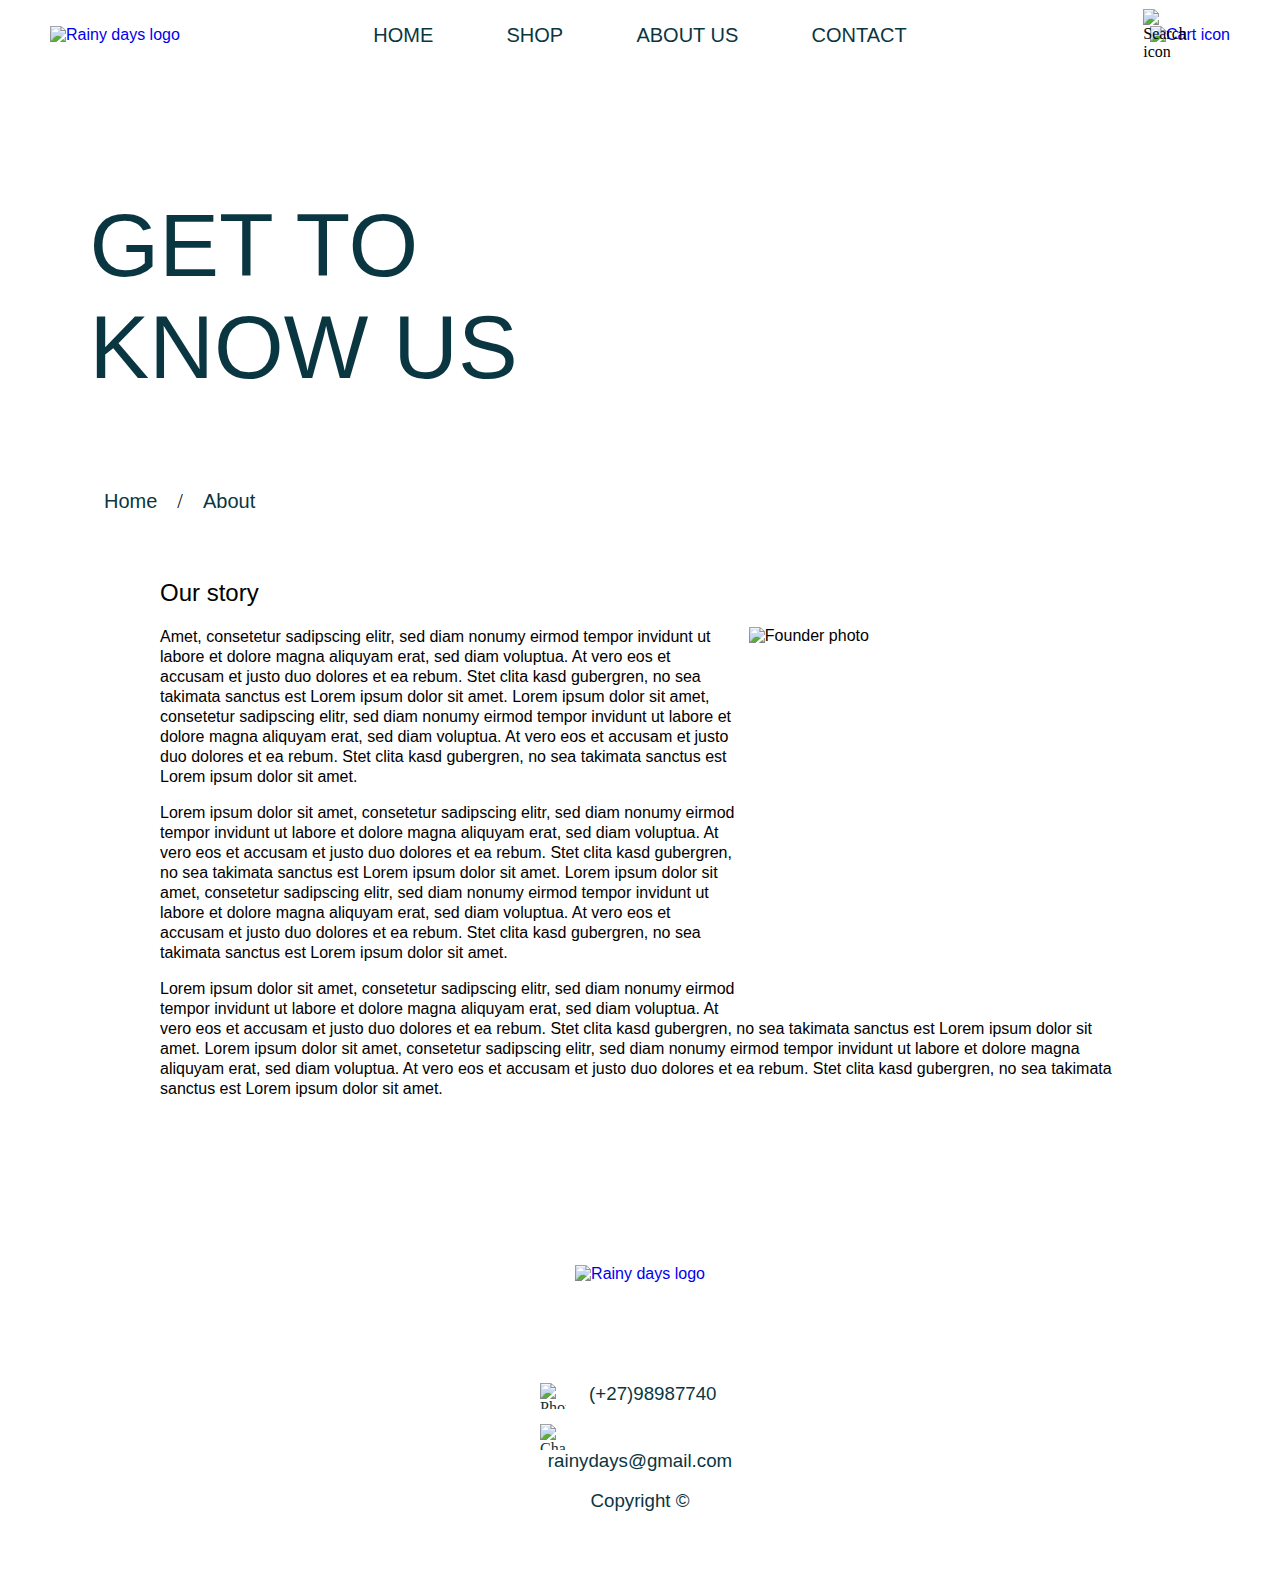
==== commit 233ba6c1: "bugs" ====
--- a/about.html
+++ b/about.html
@@ -6,6 +6,8 @@
     <meta name="viewport" content="width=device-width, initial-scale=1.0" />
     <link rel="stylesheet" href="styles/rainydays.css" />
     <link rel="stylesheet" href="https://use.typekit.net/msh8obx.css" />
+    <script src="https://ajax.googleapis.com/ajax/libs/jquery/3.3.1/jquery.min.js"></script>
+    <script src="js/rainydays.js"></script>
   </head>
   <body>
     <header>
@@ -65,14 +67,14 @@
           <span id="span3"></span>
         </div>
       </label>
-      <nav>
+      <div id="navburger">
         <ul>
           <li><a href="index.html">Home</a></li>
           <li><a href="shop.html">Shop</a></li>
           <li><a href="about.html">About Us</a></li>
           <li><a href="contact.html">Contact</a></li>
         </ul>
-      </nav>
+      </div>
     </div>
     <main>
       <div class="bannerabout">
@@ -91,20 +93,22 @@
       <div id="aboutinfo">
         <div id="abouttext">
           <h2>Our story</h2>
-          <p>
+          <div>
             <div id="founderimage">
               <img src="images/founder.jpg" alt="Founder photo" />
             </div>
-            Amet, consetetur sadipscing elitr, sed diam nonumy eirmod tempor
-            invidunt ut labore et dolore magna aliquyam erat, sed diam voluptua.
-            At vero eos et accusam et justo duo dolores et ea rebum. Stet clita
-            kasd gubergren, no sea takimata sanctus est Lorem ipsum dolor sit
-            amet. Lorem ipsum dolor sit amet, consetetur sadipscing elitr, sed
-            diam nonumy eirmod tempor invidunt ut labore et dolore magna
-            aliquyam erat, sed diam voluptua. At vero eos et accusam et justo
-            duo dolores et ea rebum. Stet clita kasd gubergren, no sea takimata
-            sanctus est Lorem ipsum dolor sit amet.
-          </p>
+            <p>
+              Amet, consetetur sadipscing elitr, sed diam nonumy eirmod tempor
+              invidunt ut labore et dolore magna aliquyam erat, sed diam
+              voluptua. At vero eos et accusam et justo duo dolores et ea rebum.
+              Stet clita kasd gubergren, no sea takimata sanctus est Lorem ipsum
+              dolor sit amet. Lorem ipsum dolor sit amet, consetetur sadipscing
+              elitr, sed diam nonumy eirmod tempor invidunt ut labore et dolore
+              magna aliquyam erat, sed diam voluptua. At vero eos et accusam et
+              justo duo dolores et ea rebum. Stet clita kasd gubergren, no sea
+              takimata sanctus est Lorem ipsum dolor sit amet.
+            </p>
+          </div>
           <p>
             Lorem ipsum dolor sit amet, consetetur sadipscing elitr, sed diam
             nonumy eirmod tempor invidunt ut labore et dolore magna aliquyam
@@ -128,7 +132,6 @@
             no sea takimata sanctus est Lorem ipsum dolor sit amet.
           </p>
         </div>
-       
       </div>
     </main>
     <footer>
--- a/styles/rainydays.css
+++ b/styles/rainydays.css
@@ -1448,11 +1448,11 @@
   }
 
   #hamburgermenu,
-  nav {
+  #navburger {
     display: none;
   }
 
-  #hamburgermenu:checked ~ nav {
+  #hamburgermenu:checked ~ #navburger {
     display: flex;
     position: absolute;
     left: 0;
@@ -1498,15 +1498,39 @@
     transform: rotate(-45deg) translate(9px, -7px);
   }
 
-  nav ul {
+  #navburger ul {
     display: flex;
+    justify-content: space-evenly;
+    align-items: center;
     flex-direction: column;
     margin-top: 10px;
     margin-bottom: 10px;
-  }
-
-  nav ul li {
+    margin: 0;
+    padding: 0;
+  }
+
+  #navburger ul li {
     padding: 10px;
+    font-style: normal;
+    list-style: none;
+  }
+
+  #navburger a {
+    color: #0a3641;
+    text-decoration: none;
+    padding-left: 20px;
+    padding-right: 20px;
+    text-transform: uppercase;
+    font-family: din-condensed, sans-serif;
+    margin: auto;
+    font-weight: 500;
+    font-size: 20px;
+    transition-property: color;
+    transition-duration: 0.2s;
+  }
+
+  #navburger a:hover {
+    color: #8c4300;
   }
 
   /* INDEX */
@@ -1758,4 +1782,147 @@
   .submit {
     -webkit-appearance: none;
   }
-}
+
+  /* ABPUT */
+
+  .bannerabout {
+    padding-top: 70px;
+  }
+
+  .bannerabout h1 {
+    bottom: 5vw;
+  }
+
+  #aboutinfo {
+    width: 80vw;
+    margin-left: 10vw;
+    margin-top: 25px;
+    padding-bottom: 25px;
+  }
+
+  #abouttext p {
+    margin-bottom: 30px;
+  }
+
+  #founderimage {
+    width: 80vw;
+    height: 40vw;
+    padding: 0;
+    margin-bottom: 30px;
+  }
+
+  /* CART */
+
+  #carttitle {
+    width: 80vw;
+    margin-left: 10vw;
+  }
+
+  #carttitle h2 {
+    flex-grow: 4;
+    text-align: center;
+  }
+
+  .cartproduct {
+    width: 80vw;
+    margin-left: 10vw;
+    padding-top: 5vw;
+    padding-bottom: 5vw;
+  }
+
+  .cartimagediv {
+    height: 20vw;
+    width: 100%;
+  }
+
+  .carttext {
+    margin-top: 20px;
+  }
+
+  .number-input {
+    width: auto;
+    display: flex;
+    flex-direction: column;
+  }
+
+  .number-input button {
+    width: 12vw;
+    height: 12vw;
+    margin: 0;
+  }
+
+  .number-input input[type="number"] {
+    width: 5vw;
+    height: 5vw;
+    border: #0d738c solid 2px;
+    border-radius: 3px;
+    background-color: transparent;
+    text-align: center;
+    margin: auto;
+  }
+
+  .subtotal {
+    width: 80vw;
+    margin-left: 10vw;
+    padding-top: 5vw;
+    padding-bottom: 5vw;
+  }
+
+  .cartsubmit {
+    margin-top: 5vw;
+
+    margin-right: 10vw;
+  }
+
+  /* CHECK OUT */
+
+  .checkoutcolumns {
+    display: flex;
+    flex-direction: column;
+    width: 80vw;
+    margin-left: 10vw;
+  }
+
+  .shippinginfo {
+    width: 100%;
+    margin: 0;
+  }
+
+  #blueline {
+    width: 80vw;
+    height: 2px;
+    background-color: #0d738c;
+  }
+
+  .paymentinfo {
+    width: 100%;
+    margin: 0;
+  }
+
+  .checkmark {
+    background-color: white;
+  }
+
+  .thermsandconditions p {
+    position: absolute;
+    left: 12vw;
+    margin-top: 50px;
+    width: 50vw;
+  }
+
+  #submitorder {
+    width: 50%;
+  }
+
+  /*ORDER CONFIRMED*/
+
+  .orderconfirm {
+    height: auto;
+    margin-top: 10vw;
+  }
+
+  .orderconfirm img {
+    width: 100px;
+    margin-bottom: 40px;
+  }
+}
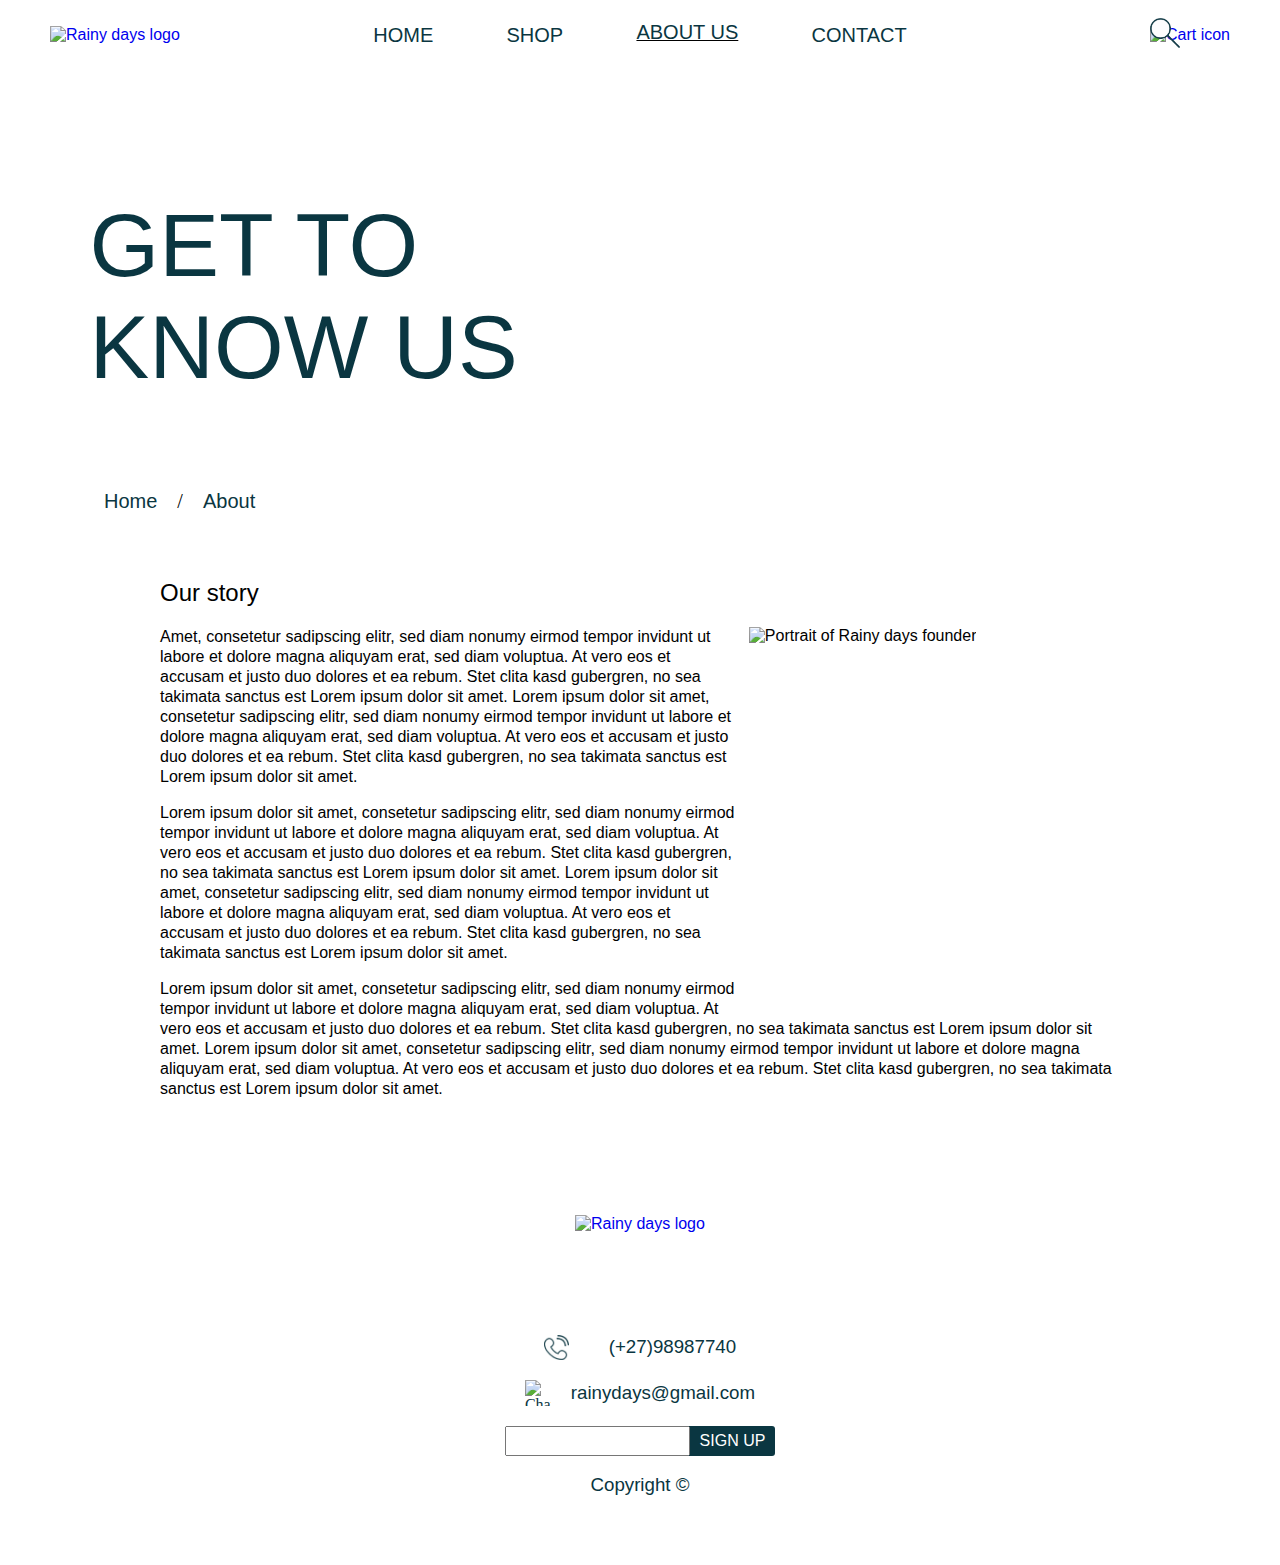
==== commit 310bee23: "Hotjar added to all html" ====
--- a/about.html
+++ b/about.html
@@ -1,13 +1,32 @@
 <!DOCTYPE html>
 <html>
   <head>
-    <title>Rainy Days</title>
-    <meta name="description" content="Rainy days online shop" />
+    <title>Rainy Days - About us</title>
+    <meta
+      name="description"
+      content="Rainy days official website. Read about our story and what we stand for"
+    />
     <meta name="viewport" content="width=device-width, initial-scale=1.0" />
     <link rel="stylesheet" href="styles/rainydays.css" />
     <link rel="stylesheet" href="https://use.typekit.net/msh8obx.css" />
     <script src="https://ajax.googleapis.com/ajax/libs/jquery/3.3.1/jquery.min.js"></script>
     <script src="js/rainydays.js"></script>
+    <!-- Hotjar Tracking Code for https://andreaslettarainydays.netlify.app -->
+    <script>
+      (function (h, o, t, j, a, r) {
+        h.hj =
+          h.hj ||
+          function () {
+            (h.hj.q = h.hj.q || []).push(arguments);
+          };
+        h._hjSettings = { hjid: 2270563, hjsv: 6 };
+        a = o.getElementsByTagName("head")[0];
+        r = o.createElement("script");
+        r.async = 1;
+        r.src = t + h._hjSettings.hjid + j + h._hjSettings.hjsv;
+        a.appendChild(r);
+      })(window, document, "https://static.hotjar.com/c/hotjar-", ".js?sv=");
+    </script>
   </head>
   <body>
     <header>
@@ -21,7 +40,7 @@
           <ul>
             <li><a href="index.html">Home</a></li>
             <li><a href="shop.html">Shop</a></li>
-            <li><a href="about.html">About Us</a></li>
+            <li class="navunderline"><a href="about.html">About Us</a></li>
             <li><a href="contact.html">Contact</a></li>
           </ul>
         </nav>
@@ -78,7 +97,10 @@
     </div>
     <main>
       <div class="bannerabout">
-        <img src="images/aboutbanner.jpg" alt="About image" />
+        <img
+          src="images/aboutbanner.jpg"
+          alt="Person standing with their back to the camera, looking out on the landscape."
+        />
         <h1>
           GET TO <br />
           KNOW US
@@ -95,7 +117,10 @@
           <h2>Our story</h2>
           <div>
             <div id="founderimage">
-              <img src="images/founder.jpg" alt="Founder photo" />
+              <img
+                src="images/founder.jpg"
+                alt="Portrait of Rainy days founder"
+              />
             </div>
             <p>
               Amet, consetetur sadipscing elitr, sed diam nonumy eirmod tempor
@@ -149,7 +174,12 @@
           <img src="images/icons/chaticon.png" alt="Chat icon" />
           <h3>rainydays@gmail.com</h3>
         </div>
-        <div id="signup"></div>
+        <div class="footeralign">
+          <div id="footeremail">
+            <label for="email"> <p>SIGN UP</p></label>
+            <input type="text" id="email" />
+          </div>
+        </div>
         <h3>Copyright &copy;</h3>
       </div>
     </footer>
--- a/styles/rainydays.css
+++ b/styles/rainydays.css
@@ -1,705 +1,771 @@
 body {
-  margin: 0;
-  padding: 0;
-  max-width: 100vw;
-  overflow-x: hidden !important;
+	margin: 0;
+	padding: 0;
+	max-width: 100vw;
+	overflow-x: hidden !important;
 }
 h1,
 h2,
 h3 {
-  font-family: din-condensed, sans-serif;
-  font-weight: 500;
-  font-style: normal;
+	font-family: din-condensed, sans-serif;
+	font-weight: 500;
+	font-style: normal;
 }
 
 h1 {
-  font-size: 7vw;
-  line-height: 8vw;
-  margin-bottom: 5px;
-  text-transform: uppercase;
+	font-size: 7vw;
+	line-height: 8vw;
+	margin-bottom: 5px;
+	text-transform: uppercase;
 }
 
 p {
-  font-family: ff-basic-gothic-pro, sans-serif;
-  font-weight: 300;
-  font-style: normal;
-  text-decoration: none;
-  line-height: 20px !important;
+	font-family: ff-basic-gothic-pro, sans-serif;
+	font-weight: 300;
+	font-style: normal;
+	text-decoration: none;
+	line-height: 20px !important;
 }
 
 a {
-  font-family: ff-basic-gothic-pro, sans-serif;
-  font-weight: 300;
-  font-style: normal;
-  text-decoration: none !important;
+	font-family: ff-basic-gothic-pro, sans-serif;
+	font-weight: 300;
+	font-style: normal;
+	text-decoration: none !important;
 }
 
 /* HEADER DESKTOP */
 
 #headerphone {
-  display: none;
+	display: none;
 }
 
 header {
-  background-color: white;
-  display: flex;
-  margin: auto;
-  height: 70px;
-  position: fixed;
-  width: 100vw;
-  top: 0pt;
-  z-index: 5;
-  overflow: hidden;
+	background-color: white;
+	display: flex;
+	margin: auto;
+	height: 70px;
+	position: fixed;
+	width: 100vw;
+	top: 0pt;
+	z-index: 5;
+	overflow: hidden;
 }
 
 header div {
-  display: inline-block;
-  height: 70px;
-  margin: auto;
+	display: inline-block;
+	height: 70px;
+	margin: auto;
 }
 
 #headerlogo {
-  float: left;
-  display: flex;
-  justify-content: center;
-  align-items: center;
-  margin-left: 50px;
+	float: left;
+	display: flex;
+	justify-content: center;
+	align-items: center;
+	margin-left: 50px;
 }
 
 #headerlogo img {
-  height: 50px;
+	height: 50px;
 }
 
 #headernav {
-  position: absolute;
-  margin-left: 25vw;
-  display: flex;
-  text-align: center;
-  width: 50vw;
+	position: absolute;
+	margin-left: 25vw;
+	display: flex;
+	text-align: center;
+	width: 50vw;
 }
 nav {
-  display: flex;
-  justify-content: center;
-  width: 50vw;
+	display: flex;
+	justify-content: center;
+	width: 50vw;
 }
 nav ul {
-  display: flex;
-  justify-content: space-evenly;
-  align-items: center;
-  width: 100%;
-  margin: 0;
-  padding: 0;
+	display: flex;
+	justify-content: space-evenly;
+	align-items: center;
+	width: 100%;
+	margin: 0;
+	padding: 0;
 }
 
 nav li {
-  font-style: normal;
-  margin: 0;
-  list-style: none;
+	font-style: normal;
+	margin: 0;
+	list-style: none;
+}
+
+.navunderline {
+	margin-bottom: 5px;
+	text-decoration: underline !important;
 }
 
 nav a {
-  color: #0a3641;
-  text-decoration: none;
-  padding-left: 20px;
-  padding-right: 20px;
-  text-transform: uppercase;
-  font-family: din-condensed, sans-serif;
-  margin: auto;
-  font-weight: 500;
-  font-size: 20px;
-  transition-property: color;
-  transition-duration: 0.2s;
+	color: #0a3641;
+	text-decoration: none;
+	padding-left: 20px;
+	padding-right: 20px;
+	text-transform: uppercase;
+	font-family: din-condensed, sans-serif;
+	margin: auto;
+	font-weight: 500;
+	font-size: 20px;
+	transition-property: color;
+	transition-duration: 0.2s;
 }
 
 nav a:hover {
-  color: #8c4300;
+	color: #8c4300;
 }
 
 #headercart,
 #headersearch {
-  float: right;
-  display: flex;
-  justify-content: center;
-  align-items: center;
+	float: right;
+	display: flex;
+	justify-content: center;
+	align-items: center;
 }
 
 #headercart {
-  padding-left: 10px;
-  margin-right: 50px;
+	padding-left: 10px;
+	margin-right: 50px;
 }
 #headersearch {
-  padding-right: 10px;
-  top: 0px;
-  right: 100px;
-  position: absolute;
+	padding-right: 10px;
+	top: 0px;
+	right: 100px;
+	position: absolute;
 }
 
 #headercart img,
 #headersearch img {
-  height: 30px;
-  cursor: pointer;
+	height: 30px;
+	cursor: pointer;
 }
 
 #searchlabel {
-  margin-right: 10px;
-  position: absolute;
+	margin-right: 10px;
+	position: absolute;
 }
 
 #searchinput {
-  display: none;
+	display: none;
 }
 #search {
-  visibility: hidden;
-  padding-right: 60px;
-  width: 0px;
-  position: absolute;
-  right: 40px;
-  transition: 0.2s;
-  border: 2px solid #0a3641;
-  border-radius: 3px;
+	visibility: hidden;
+	padding-right: 60px;
+	width: 0px;
+	position: absolute;
+	right: 40px;
+	transition: 0.2s;
+	border: 2px solid #0a3641;
+	border-radius: 3px;
 }
 
 input[type="checkbox"]:checked + input#search {
-  visibility: visible;
-  width: 100px;
+	visibility: visible;
+	width: 100px;
 }
 
 /* INDEX */
 
 #indexbackground {
-  position: relative;
-  width: 100vw;
-  height: 100vh;
-  overflow: hidden;
+	position: relative;
+	width: 100vw;
+	height: 100vh;
+	overflow: hidden;
 }
 
 #indexbackground img {
-  z-index: -1;
-  height: 100%;
-  width: 100%;
-  object-fit: cover;
+	z-index: -1;
+	height: 100%;
+	width: 100%;
+	object-fit: cover;
 }
 
 #indexbackgroundtext {
-  position: absolute;
-  bottom: 70px;
-  width: 40vw;
-  height: 50%;
-  z-index: 1;
-  left: 10vw;
-  color: white;
+	position: absolute;
+	bottom: 70px;
+	width: 40vw;
+	height: 50%;
+	z-index: 1;
+	left: 10vw;
+	color: white;
 }
 
 .orangebutton {
-  background-color: #8c4300;
-  padding: 5px;
-  border-radius: 3px;
-  height: 40px;
-  width: 160px;
-  text-align: center;
-  display: flex;
-  justify-content: center;
-  align-items: center;
-  transition-property: background-color;
-  transition-duration: 0.2s;
+	background-color: #8c4300;
+	padding: 5px;
+	border-radius: 3px;
+	height: 40px;
+	width: 160px;
+	text-align: center;
+	display: flex;
+	justify-content: center;
+	align-items: center;
+	transition-property: background-color;
+	transition-duration: 0.2s;
 }
 
 .orangebutton p {
-  color: white;
+	color: white;
 }
 
 .orangebutton:hover {
-  background-color: #0d738c;
+	background-color: #0d738c;
 }
 
 #scrolldownbutton {
-  position: absolute;
-  bottom: 70px;
-  width: 3vw;
-  height: 3vw;
-  z-index: 1;
-  right: 10vw;
+	position: absolute;
+	bottom: 70px;
+	width: 3vw;
+	height: 3vw;
+	z-index: 1;
+	right: 10vw;
 }
 
 #scrolldownbutton img {
-  height: 100%;
-  width: 100%;
+	height: 100%;
+	width: 100%;
 }
 
 #indexflexbox {
-  display: flex;
-  column-count: 2;
-  width: 75vw;
-  margin-left: 12.5vw;
-  margin-right: 12.5vw;
-  padding-top: 90px;
+	display: flex;
+	column-count: 2;
+	width: 75vw;
+	margin-left: 12.5vw;
+	margin-right: 12.5vw;
+	padding-top: 90px;
 }
 
 #indexflexbox a {
-  text-decoration: underline;
-  font-style: italic;
-  color: #8c4300;
+	text-decoration: underline;
+	font-style: italic;
+	color: #8c4300;
 }
 
 #flex1 {
-  width: 35vw;
-  margin-right: 5vw;
+	width: 35vw;
+	margin-right: 5vw;
 }
 #flex2 {
-  width: 35vw;
+	width: 35vw;
 }
 
 #flex1 p,
 #flex2 p {
-  line-height: 20px;
+	line-height: 20px;
 }
 
 .squareimage {
-  width: 35vw;
-  height: 25vw;
+	width: 35vw;
+	height: 25vw;
 }
 
 .squareimage img {
-  height: 100%;
-  width: 100%;
-  object-fit: cover;
+	height: 100%;
+	width: 100%;
+	object-fit: cover;
+}
+/* CAROUSEL */
+
+#carouseltitle {
+	margin-top: 90px;
+	position: relative;
+	display: flex;
+	justify-content: center;
+	width: 100vw;
+	color: #0d738c;
+	text-align: center;
+	text-transform: uppercase;
+	font-size: 20px;
 }
 
 #indexcarousel {
-  display: flex;
-  flex-direction: row;
-  margin-top: 90px;
-  width: 100vw;
-  overflow: hidden;
-  height: 50vh;
-  justify-content: space-between;
-  background-color: #0d738c;
+	display: flex;
+	flex-direction: row;
+	align-items: center;
+	margin-top: 20px;
+	width: 100vw;
+	overflow: hidden;
+	height: 500px;
+	justify-content: space-around;
+	background-color: #0d738c;
+}
+
+.carouselcontent {
+	background-color: white;
+	height: 80%;
+	width: 25%;
+	display: flex;
+	flex-direction: column;
+	align-items: center;
 }
 
 .carouselimage {
-  background-color: red;
-  height: 100%;
-  width: 30vw;
-  display: flex;
-  justify-content: center;
-  align-items: center;
+	width: 100%;
+	height: 90%;
+	display: flex;
+	justify-content: center;
 }
 
 .carouselimage img {
-  width: auto;
-  height: 100%;
-  object-fit: cover;
-}
-
-/* CAROUSEL */
+	width: 100%;
+	height: auto;
+	object-fit: contain;
+}
+
+.carouselcontent a {
+	background-color: #0d738c;
+	color: white;
+	margin-top: -35px;
+	padding: 5px;
+	border-radius: 3px;
+	height: 40px;
+	width: 160px;
+	text-align: center;
+	display: flex;
+	justify-content: center;
+	align-items: center;
+	transition-property: background-color;
+	transition-duration: 0.2s;
+}
+
+.carouselcontent a:hover {
+	background-color: #8c4300;
+}
 
 footer {
-  margin-top: 100px;
-  margin-bottom: 50px;
-  width: 100vw;
-  text-align: center;
-  display: flex;
-  justify-content: center;
-  color: #0a3641;
+	margin: 50px 0 50px 0;
+	width: 100vw;
+	text-align: center;
+	display: flex;
+	justify-content: center;
+	align-items: center;
+	color: #0a3641;
 }
 
 #footerlogo {
-  height: 100px;
-  width: 200px;
-  position: relative;
+	margin: 0;
+	height: 100px;
+	position: relative;
 }
 
 #footerlogo img {
-  height: auto;
-  width: 100%;
-  object-fit: cover;
+	width: auto;
+	height: 100%;
+	object-fit: cover;
+}
+
+.footeralign {
+	display: flex;
+	align-items: center;
+	flex-direction: row;
+	justify-content: space-evenly;
+	margin-top: 20px;
 }
 
 .footeralign img {
-  float: left;
-  width: 2vw;
-  height: 2vw;
+	width: 2vw;
+	height: 2vw;
+}
+
+.footeralign h3 {
+	margin: 0;
+}
+
+#footeremail {
+	display: flex;
+	flex-direction: row-reverse;
+	background-color: #0a3641;
+	border-radius: 3px;
+	color: white;
+	margin: 0;
+}
+#footeremail p {
+	margin: 5px 10px;
 }
 
 /* SHOP */
 
 .banner {
-  position: relative;
-  width: 100vw;
-  height: 37vw;
-  overflow: hidden;
+	position: relative;
+	width: 100vw;
+	height: 37vw;
+	overflow: hidden;
 }
 
 .banner img {
-  z-index: -1;
-  height: 100%;
-  width: 100%;
-  object-fit: cover;
+	z-index: -1;
+	height: 100%;
+	width: 100%;
+	object-fit: cover;
 }
 
 .banner h1 {
-  position: absolute;
-  bottom: 70px;
-  width: 50vw;
-  z-index: 1;
-  right: 7vw;
-  color: white;
-  text-align: right;
+	position: absolute;
+	bottom: 70px;
+	width: 50vw;
+	z-index: 1;
+	right: 7vw;
+	color: white;
+	text-align: right;
 }
 
 .breadcumbs {
-  margin-left: 5vw;
+	margin-left: 5vw;
 }
 
 .breadcumbs ul {
-  display: inline-flex;
-  justify-content: center;
-  align-items: center;
-  list-style: none;
+	display: inline-flex;
+	justify-content: center;
+	align-items: center;
+	list-style: none;
 }
 
 .breadcumbs a {
-  text-decoration: none;
-  color: black;
-  font-family: din-condensed, sans-serif;
-  font-weight: 500;
-  font-style: normal;
-  font-size: 20px;
-  color: #0a3641;
-  transition-property: color;
-  transition-duration: 0.2s;
+	text-decoration: none;
+	color: black;
+	font-family: din-condensed, sans-serif;
+	font-weight: 500;
+	font-style: normal;
+	font-size: 20px;
+	color: #0a3641;
+	transition-property: color;
+	transition-duration: 0.2s;
 }
 
 .breadcumbs li + li:before {
-  content: "/";
-  padding: 0 1em;
-  font-size: 20px;
+	content: "/";
+	padding: 0 1em;
+	font-size: 20px;
 }
 
 .breadcumbs a:hover {
-  color: #8c4300;
+	color: #8c4300;
 }
 
 #sortingbar {
-  margin-left: 10vw;
+	margin-left: 10vw;
 }
 
 .dropbtn {
-  font-family: din-condensed, sans-serif;
-  font-size: 20px;
-  color: #0a3641;
-  border: 2px solid #0a3641;
-  background-color: white;
-  border-radius: 3px;
-  margin: 0px -3px;
-  height: 50px;
-  width: 120px;
+	font-family: din-condensed, sans-serif;
+	font-size: 20px;
+	color: #0a3641;
+	border: 2px solid #0a3641;
+	background-color: white;
+	border-radius: 3px;
+	margin: 0px -3px;
+	height: 50px;
+	width: 120px;
 }
 
 .dropdown {
-  position: relative;
-  display: inline-block;
+	position: relative;
+	display: inline-block;
 }
 
 .dropdownimg {
-  width: 20px;
-  height: 20px;
-  float: right;
-  padding: 3px 10px;
+	width: 20px;
+	height: 20px;
+	float: right;
+	padding: 3px 10px;
 }
 
 .dropdownimg img {
-  height: 20px;
-  width: 20px;
-  object-fit: cover;
-  -webkit-transition: -webkit-transform 0.4s ease-in-out;
-  transition: transform 0.4s ease-in-out;
+	height: 20px;
+	width: 20px;
+	object-fit: cover;
+	-webkit-transition: -webkit-transform 0.4s ease-in-out;
+	transition: transform 0.4s ease-in-out;
 }
 
 .dropdown:hover .dropdownimg img {
-  -webkit-transform: rotate(180deg);
-  transform: rotate(180deg);
+	-webkit-transform: rotate(180deg);
+	transform: rotate(180deg);
 }
 
 .dropdown-content {
-  margin-top: -2px;
-  margin-left: -3px;
-  margin-right: -3px;
-  display: none;
-  position: absolute;
-  border: 2px solid #0a3641;
-  background-color: white;
-  border-radius: 3px;
-  width: 116px;
-  box-shadow: 0px 8px 16px 0px rgba(0, 0, 0, 0.2);
-  z-index: 1;
+	margin-top: -2px;
+	margin-left: -3px;
+	margin-right: -3px;
+	display: none;
+	position: absolute;
+	border: 2px solid #0a3641;
+	background-color: white;
+	border-radius: 3px;
+	width: 116px;
+	box-shadow: 0px 8px 16px 0px rgba(0, 0, 0, 0.2);
+	z-index: 1;
 }
 
 .dropdown-content a {
-  color: black;
-  padding: 12px 16px;
-  text-decoration: none;
-  display: block;
-  border-bottom: 2px solid #0a3641;
-  background-color: white;
-  text-align: center;
-  font-family: din-condensed, sans-serif;
-  font-size: 20px;
-  font-weight: 400;
-  color: #0a3641;
-  transition-property: color, background-color;
-  transition-duration: 0.2s;
+	color: black;
+	padding: 12px 16px;
+	text-decoration: none;
+	display: block;
+	border-bottom: 2px solid #0a3641;
+	background-color: white;
+	text-align: center;
+	font-family: din-condensed, sans-serif;
+	font-size: 20px;
+	font-weight: 400;
+	color: #0a3641;
+	transition-property: color, background-color;
+	transition-duration: 0.2s;
 }
 
 .dropdown-content a:hover {
-  color: #8c4300;
-  background-color: #f2f2f2;
+	color: #8c4300;
+	background-color: #f2f2f2;
 }
 
 .dropdown:hover .dropdown-content {
-  display: block;
+	display: block;
 }
 
 .dropdown:hover .dropbtn {
-  background-color: #f2f2f2;
+	background-color: #f2f2f2;
 }
 
 #shopproducts {
-  display: grid;
-  grid-template-columns: repeat(4, 1fr);
-  grid-template-rows: repeat(4, 1fr);
-  width: 80vw;
-  margin-left: 10vw;
+	display: grid;
+	grid-template-columns: repeat(4, 1fr);
+	grid-template-rows: repeat(4, 1fr);
+	width: 80vw;
+	margin-left: 10vw;
 }
 
 #shopproducts a {
-  color: black;
+	color: black;
 }
 
 .productlist {
-  position: relative;
-  padding: 40px;
+	position: relative;
+	padding: 40px;
 }
 
 .productlist img {
-  width: 100%;
-  background-color: #f2f2f2;
+	width: 100%;
+	background-color: #f2f2f2;
 }
 
 .productlist h2,
 p {
-  line-height: 10px;
+	line-height: 10px;
 }
 
 #nextpage {
-  width: 30vw;
-  margin-left: 35vw;
-  display: flex;
-  justify-content: center;
+	width: 30vw;
+	margin-left: 35vw;
+	display: flex;
+	justify-content: center;
 }
 
 #nextpage h3 {
-  margin: 20px;
-  color: black;
+	margin: 20px;
+	color: black;
 }
 
 #next {
-  margin-left: 70px;
+	margin-left: 70px;
 }
 
 /*SHOPPAGETWO*/
 
 #shopproductspagetwo {
-  display: grid;
-  grid-template-columns: repeat(4, 1fr);
-  grid-template-rows: repeat(2, 1fr);
-  width: 80vw;
-  margin-left: 10vw;
+	display: grid;
+	grid-template-columns: repeat(4, 1fr);
+	grid-template-rows: repeat(2, 1fr);
+	width: 80vw;
+	margin-left: 10vw;
 }
 
 #shopproductspagetwo a {
-  color: black;
+	color: black;
 }
 
 #previouspage {
-  width: 30vw;
-  margin-left: 35vw;
-  display: flex;
-  justify-content: center;
+	width: 30vw;
+	margin-left: 35vw;
+	display: flex;
+	justify-content: center;
 }
 
 #previouspage h3 {
-  margin: 20px;
-  color: black;
+	margin: 20px;
+	color: black;
 }
 
 #previouspage a {
-  margin-left: -100px;
+	margin-left: -100px;
 }
 
 /*SINGLEPRODUCT*/
 
 .productpage {
-  display: grid;
-  margin-top: 50px;
-  grid-template-columns: repeat(2, 1fr);
-  width: 75vw;
-  margin-left: 12.5vw;
-  margin-right: 12.5vw;
+	display: grid;
+	grid-template-columns: repeat(2, 1fr);
+	width: 75vw;
+	margin-left: 12.5vw;
+	margin-right: 12.5vw;
 }
 
 .productphoto {
-  width: 90%;
-  float: left;
+	width: 90%;
+	float: left;
 }
 
 .carousel-wrapper {
-  position: relative;
+	position: relative;
 }
 
 .carousel-item {
-  position: absolute;
-  width: 100%;
-  transition: all 0.5s ease-in-out;
-  background-color: #f2f2f2;
+	position: absolute;
+	width: 100%;
+	transition: all 0.5s ease-in-out;
+	background-color: #f2f2f2;
 }
 
 #target-item-1 {
-  display: none;
+	display: none;
 }
 #target-item-2 {
-  display: none;
+	display: none;
 }
 
 .carousel-item img {
-  height: auto;
-  width: 100%;
-  object-fit: cover;
+	height: auto;
+	width: 100%;
+	object-fit: cover;
 }
 
 .arrow {
-  position: absolute;
-  top: 0;
-  display: flex;
-  width: 3vw;
-  height: 100%;
+	position: absolute;
+	top: 0;
+	display: flex;
+	width: 3vw;
+	height: 100%;
 }
 
 .arrow-prev img {
-  display: absolute;
-  width: 100%;
-  height: auto;
-  object-fit: contain;
-  margin: auto;
-  background-color: transparent;
+	display: absolute;
+	width: 100%;
+	height: auto;
+	object-fit: contain;
+	margin: auto;
+	background-color: transparent;
 }
 
 .arrow-next img {
-  display: block;
-  width: 100%;
-  height: auto;
-  object-fit: contain;
-  margin: auto;
-  background-color: transparent;
+	display: block;
+	width: 100%;
+	height: auto;
+	object-fit: contain;
+	margin: auto;
+	background-color: transparent;
 }
 
 .arrow-next {
-  right: 0;
-  -webkit-transform: rotate(180deg);
-  transform: rotate(180deg);
+	right: 0;
+	-webkit-transform: rotate(180deg);
+	transform: rotate(180deg);
 }
 
 .item-1 {
-  z-index: 2;
-  opacity: 1;
+	z-index: 2;
+	opacity: 1;
 }
 
 #target-item-2:target ~ .item-2,
 #target-item-3:target ~ .item-3 {
-  z-index: 3;
-  opacity: 1;
+	z-index: 3;
+	opacity: 1;
 }
 
 .frontimage {
-  height: 40vw;
+	height: 40vw;
 }
 
 .frontimage img {
-  height: 100%;
-  width: 100%;
-  background-color: #f2f2f2;
-  border-radius: 2px;
-  object-fit: contain;
+	height: 100%;
+	width: 100%;
+	background-color: #f2f2f2;
+	border-radius: 2px;
+	object-fit: contain;
 }
 
 .productinfo {
-  width: 100%;
-  float: right;
+	width: 100%;
+	float: right;
 }
 .productinfo h2 {
-  margin-top: 0;
+	margin-top: 0;
 }
 
 .coloroptions {
-  display: inline;
+	display: inline;
 }
 
 .colorselection {
-  display: inline-block;
-  border: #f2f2f2 solid 3px;
-  width: 6vw;
-  height: 6vw;
-  margin-right: 15px;
-  border-radius: 2px;
-  background-color: #f2f2f2;
-  cursor: pointer;
-  transition-property: all;
-  transition-duration: 0.2s;
+	display: inline-block;
+	border: #f2f2f2 solid 3px;
+	width: 6vw;
+	height: 6vw;
+	margin-right: 15px;
+	border-radius: 2px;
+	background-color: #f2f2f2;
+	cursor: pointer;
+	transition-property: all;
+	transition-duration: 0.2s;
 }
 
 .colorselection:hover {
-  border: #8c4300 solid 3px;
+	border: #8c4300 solid 3px;
 }
 
 .coloroptions img {
-  height: 100%;
-  width: auto;
-  display: block;
-  margin: auto;
+	height: 100%;
+	width: auto;
+	display: block;
+	margin: auto;
 }
 #jacketborder {
-  border: #0d738c solid 3px;
+	border: #0d738c solid 3px;
 }
 
 #sizeoptions {
-  margin-top: 10px;
+	margin-top: 10px;
 }
 
 #sizeoptions input {
-  display: none;
+	display: none;
 }
 
 #sizeoptions label {
-  border-radius: 2px;
-  margin-right: 15px;
-  display: inline-block;
-  width: 5vw;
-  height: 1.5vw;
-  text-align: center;
-  text-transform: uppercase;
-  background-color: #f2f2f2;
-  border: #f2f2f2 solid 3px;
-  color: black;
-  transition-property: all;
-  transition-duration: 0.2s;
+	border-radius: 2px;
+	margin-right: 15px;
+	display: inline-block;
+	width: 5vw;
+	height: 1.5vw;
+	text-align: center;
+	text-transform: uppercase;
+	background-color: #f2f2f2;
+	border: #f2f2f2 solid 3px;
+	color: black;
+	transition-property: all;
+	transition-duration: 0.2s;
 }
 
 #sizeoptions p {
-  margin: auto;
+	margin: auto;
 }
 
 #sizeoptions label:hover {
-  border: #8c4300 solid 3px;
+	border: #8c4300 solid 3px;
 }
 
 #size_xs:checked + label,
@@ -707,1222 +773,1297 @@
 #size_m:checked + label,
 #size_l:checked + label,
 #size_xl:checked + label {
-  border: #0d738c solid 3px;
+	border: #0d738c solid 3px;
 }
 
 .addtocart {
-  text-transform: uppercase;
-  font-size: 16px;
-  margin: 20px 0px;
-  color: white;
-  background-color: #0d738c;
-  padding: 5px;
-  border-radius: 3px;
-  height: 40px;
-  width: 160px;
-  position: relative;
-  display: inline-block;
-  border: none;
-  transition-property: background-color;
-  transition-duration: 0.2s;
+	text-transform: uppercase;
+	font-size: 16px;
+	margin: 20px 0px;
+	color: white;
+	background-color: #0d738c;
+	padding: 5px;
+	border-radius: 3px;
+	height: 40px;
+	width: 160px;
+	position: relative;
+	display: inline-block;
+	border: none;
+	transition-property: background-color;
+	transition-duration: 0.2s;
 }
 
 .addtocart p {
-  font-weight: 500;
-  float: left;
-  margin: 5px 0px 0px 7px;
+	font-weight: 500;
+	float: left;
+	margin: 5px 0px 0px 7px;
 }
 
 .addtocartimg {
-  margin: 2px 0px 0px 0px;
-  width: 20px;
-  height: 20px;
-  float: right;
-  padding: 3px 10px;
+	margin: 2px 0px 0px 0px;
+	width: 20px;
+	height: 20px;
+	float: right;
+	padding: 3px 10px;
 }
 
 .addtocartimg img {
-  height: 20px;
-  width: 20px;
-  object-fit: cover;
+	height: 20px;
+	width: 20px;
+	object-fit: cover;
 }
 
 .addtocart:hover {
-  background-color: #8c4300;
+	background-color: #8c4300;
 }
 
 .dropdownproduct {
-  position: relative;
-  display: inline-block;
+	position: relative;
+	display: inline-block;
 }
 
 .dropdownproduct h2 {
-  width: 100px;
-  margin-bottom: -20px;
+	width: 100px;
+	margin-bottom: -20px;
 }
 
 .dropdownproduct img {
-  width: 20px;
-  height: 20px;
-  margin-left: 34vw;
-  padding: 3px 10px;
-  object-fit: cover;
-  -webkit-transition: -webkit-transform 0.4s ease-in-out;
-  transition: transform 0.4s ease-in-out;
+	width: 20px;
+	height: 20px;
+	margin-left: 34vw;
+	padding: 3px 10px;
+	object-fit: cover;
+	-webkit-transition: -webkit-transform 0.4s ease-in-out;
+	transition: transform 0.4s ease-in-out;
 }
 
 #check01,
 #check02 {
-  display: none;
+	display: none;
 }
 
 #check01:checked,
 #check02:checked ~ .remove-check {
-  display: none;
+	display: none;
 }
 
 #check01:checked ~ label img {
-  transform: rotate(-180deg);
+	transform: rotate(-180deg);
 }
 
 input[type="checkbox"]:checked ~ .dropdownproduct-content {
-  display: block;
+	display: block;
 }
 
 .dropdownproduct-content {
-  display: none;
-  width: auto;
+	display: none;
+	width: auto;
 }
 
 #check02:checked ~ label img {
-  transform: rotate(-180deg);
+	transform: rotate(-180deg);
 }
 
 .blueunderline {
-  width: 40vw;
-  height: 1px;
-  margin: 20px 0px;
-  border-bottom: 2px solid#0d738c;
+	width: 40vw;
+	height: 1px;
+	margin: 20px 0px;
+	border-bottom: 2px solid#0d738c;
 }
 
 /* CONTACT */
 
 .breadcumbsnobanner {
-  margin-left: 5vw;
-  margin-top: 70px;
-  padding-bottom: 3vw;
+	margin-left: 5vw;
+	margin-top: 70px;
+	padding-bottom: 3vw;
 }
 
 .breadcumbsnobanner ul {
-  display: inline-flex;
-  justify-content: center;
-  align-items: center;
-  list-style: none;
+	display: inline-flex;
+	justify-content: center;
+	align-items: center;
+	list-style: none;
 }
 
 .breadcumbsnobanner a {
-  text-decoration: none;
-  color: black;
-  font-family: din-condensed, sans-serif;
-  font-weight: 500;
-  font-style: normal;
-  font-size: 20px;
-  color: #0a3641;
-  transition-property: color;
-  transition-duration: 0.2s;
+	text-decoration: none;
+	color: black;
+	font-family: din-condensed, sans-serif;
+	font-weight: 500;
+	font-style: normal;
+	font-size: 20px;
+	color: #0a3641;
+	transition-property: color;
+	transition-duration: 0.2s;
 }
 
 .breadcumbsnobanner li + li:before {
-  content: "/";
-  padding: 0 1em;
-  font-size: 20px;
+	content: "/";
+	padding: 0 1em;
+	font-size: 20px;
 }
 
 .breadcumbsnobanner a:hover {
-  color: #8c4300;
+	color: #8c4300;
 }
 
 #h2contact {
-  margin-left: 12.5vw;
+	margin-left: 12.5vw;
 }
 
 form {
-  width: 50vw;
-  margin-left: 25vw;
-  margin-right: 25vw;
-  padding-top: 50px;
-  padding-bottom: 50px;
+	width: 50vw;
+	margin-left: 25vw;
+	margin-right: 25vw;
+	padding-top: 50px;
+	padding-bottom: 50px;
 }
 
 form label {
-  display: none;
+	display: none;
 }
 
 .name,
 .subject {
-  margin-bottom: 15px;
-  width: 50vw;
-  height: 30px;
-  border-radius: 3px;
-  border: 2px solid#0d738c;
-  font-size: 13px;
+	margin-bottom: 15px;
+	width: 50vw;
+	height: 30px;
+	border-radius: 3px;
+	border: 2px solid#0d738c;
+	font-size: 13px;
 }
 
 .textarea {
-  width: 50vw;
-  height: 300px;
-  border-radius: 3px;
-  border: 2px solid#0d738c;
-  margin-bottom: 10px;
-  font-size: 13px;
+	padding-top: 10px;
+	width: 50vw;
+	height: 300px;
+	border-radius: 3px;
+	border: 2px solid#0d738c;
+	margin-bottom: 10px;
+	font-size: 13px;
+	font-family: ff-basic-gothic-pro, sans-serif !important;
 }
 
 .submit {
-  padding: 5px;
-  border-radius: 3px;
-  height: 40px;
-  width: 160px;
-  text-align: center;
-  display: flex;
-  justify-content: center;
-  align-items: center;
-  transition-property: background-color;
-  transition-duration: 0.2s;
-  background-color: #0d738c;
-  color: white;
-  text-transform: uppercase;
-  font-size: 13px;
-  margin-right: -10px;
-  float: right;
-  border: none;
-  transition-property: background-color;
-  transition-duration: 0.2s;
+	padding: 5px;
+	border-radius: 3px;
+	height: 40px;
+	width: 160px;
+	text-align: center;
+	display: flex;
+	justify-content: center;
+	align-items: center;
+	transition-property: background-color;
+	transition-duration: 0.2s;
+	background-color: #0d738c;
+	color: white;
+	text-transform: uppercase;
+	font-size: 13px;
+	margin-right: -10px;
+	float: right;
+	border: none;
+	transition-property: background-color;
+	transition-duration: 0.2s;
 }
 
 .submit:hover {
-  background-color: #8c4300;
+	background-color: #8c4300;
 }
 
 /* ABOUT */
 
 .bannerabout {
-  position: relative;
-  width: 100vw;
-  height: 37vw;
-  overflow: hidden;
+	position: relative;
+	width: 100vw;
+	height: 37vw;
+	overflow: hidden;
 }
 
 .bannerabout img {
-  z-index: -1;
-  height: 100%;
-  width: 100%;
-  object-fit: cover;
+	z-index: -1;
+	height: 100%;
+	width: 100%;
+	object-fit: cover;
 }
 
 .bannerabout h1 {
-  position: absolute;
-  bottom: 70px;
-  width: 50vw;
-  z-index: 1;
-  left: 7vw;
-  color: #0a3641;
-  text-align: left;
+	position: absolute;
+	bottom: 70px;
+	width: 50vw;
+	z-index: 1;
+	left: 7vw;
+	color: #0a3641;
+	text-align: left;
 }
 
 #aboutinfo {
-  position: relative;
-  width: 75vw;
-  margin-left: 12.5vw;
-  margin-top: 50px;
-  padding-bottom: 50px;
+	position: relative;
+	width: 75vw;
+	margin-left: 12.5vw;
+	margin-top: 50px;
+	padding-bottom: 50px;
 }
 
 #abouttext {
-  float: none;
-  font-family: ff-basic-gothic-pro, sans-serif !important;
+	float: none;
+	font-family: ff-basic-gothic-pro, sans-serif !important;
 }
 
 #abouttext p {
-  line-height: 20px;
-  font-weight: 300;
-  font-size: normal;
+	line-height: 20px;
+	font-weight: 300;
+	font-size: normal;
 }
 
 #founderimage {
-  width: 29vw;
-  height: 29vw;
-  float: right;
-  padding-left: 10px;
-  padding-bottom: 10px;
+	width: 29vw;
+	height: 29vw;
+	float: right;
+	padding-left: 10px;
+	padding-bottom: 10px;
 }
 
 #founderimage img {
-  height: 100%;
-  width: 100%;
-  object-fit: cover;
+	height: 100%;
+	width: 100%;
+	object-fit: cover;
 }
 
 /* CART */
 
 #carttitle {
-  width: 75vw;
-  margin-left: 12.5vw;
-  display: flex;
-  flex-direction: row;
-  border-bottom: 2px solid#0d738c;
+	width: 75vw;
+	margin-left: 12.5vw;
+	display: flex;
+	flex-direction: row;
+	border-bottom: 2px solid#0d738c;
 }
 
 #carttitle h2 {
-  flex-grow: 4;
-  text-align: center;
+	flex-grow: 4;
+	text-align: center;
 }
 
 .cartproduct {
-  width: 75vw;
-  margin-left: 12.5vw;
-  display: flex;
-  flex-direction: row;
-  border-bottom: 2px solid#0d738c;
-  padding-top: 3vw;
-  padding-bottom: 3vw;
+	width: 75vw;
+	margin-left: 12.5vw;
+	display: flex;
+	flex-direction: row;
+	border-bottom: 2px solid#0d738c;
+	padding-top: 3vw;
+	padding-bottom: 3vw;
 }
 
 .cartimage {
-  justify-content: center;
-  align-content: center;
-  flex-direction: column;
-  flex-grow: 1;
-  margin-right: 15px;
-  flex: 1 1 0px;
+	justify-content: center;
+	align-content: center;
+	flex-direction: column;
+	flex-grow: 1;
+	margin-right: 15px;
+	flex: 1 1 0px;
 }
 
 .cartimagediv {
-  border: #0d738c solid 2px;
-  height: 7vw;
-  width: 7vw;
-  margin: auto;
-  margin-right: 1vw;
-  border-radius: 2px;
-  float: left;
+	border: #0d738c solid 2px;
+	height: 7vw;
+	width: 7vw;
+	margin: auto;
+	margin-right: 1vw;
+	border-radius: 2px;
+	float: left;
 }
 
 .cartimage img {
-  display: block;
-  height: 100%;
-  width: auto;
-  object-fit: cover;
-  margin: auto;
+	display: block;
+	height: 100%;
+	width: auto;
+	object-fit: cover;
+	margin: auto;
 }
 
 .carttext {
-  float: left;
-  margin: auto;
+	float: left;
+	margin: auto;
 }
 
 .carttext h2 {
-  margin: auto;
+	margin: auto;
 }
 
 .carttext p {
-  margin: 5px 0px;
+	margin: 5px 0px;
 }
 
 .cartprice {
-  display: flex;
-  justify-content: center;
-  align-content: center;
-  flex-direction: column;
-  flex-grow: 1;
-  text-align: center;
-  margin-right: 15px;
-  flex: 1 1 0px;
+	display: flex;
+	justify-content: center;
+	align-content: center;
+	flex-direction: column;
+	flex-grow: 1;
+	text-align: center;
+	margin-right: 15px;
+	flex: 1 1 0px;
 }
 
 .cartquantity {
-  display: flex;
-  justify-content: center;
-  align-content: center;
-  flex-direction: column;
-  flex-grow: 1;
-  text-align: center;
-  margin-right: 15px;
-  flex: 1 1 0px;
+	display: flex;
+	justify-content: center;
+	align-content: center;
+	flex-direction: column;
+	flex-grow: 1;
+	text-align: center;
+	margin-right: 15px;
+	flex: 1 1 0px;
 }
 
 input[type="number"]::-webkit-inner-spin-button,
 input[type="number"]::-webkit-outer-spin-button {
-  -webkit-appearance: none;
+	-webkit-appearance: none;
 }
 
 .number-input {
-  position: relative;
-  display: inline-flex;
-  margin: auto;
-  width: 10vw;
+	position: relative;
+	display: inline-flex;
+	margin: auto;
+	width: 10vw;
 }
 
 .number-input button {
-  outline: none;
-  -webkit-appearance: none;
-  border: none;
-  margin: auto;
-  width: 3vw;
-  height: 3vw;
-  cursor: pointer;
-  background-color: transparent;
+	outline: none;
+	-webkit-appearance: none;
+	border: none;
+	margin: auto;
+	width: 3vw;
+	height: 3vw;
+	cursor: pointer;
+	background-color: transparent;
 }
 
 .plus img,
 .minus img {
-  display: block;
-  width: 100%;
-  height: auto;
-  object-fit: contain;
-  margin: auto;
+	display: block;
+	width: 100%;
+	height: auto;
+	object-fit: contain;
+	margin: auto;
 }
 
 .number-input input[type="number"] {
-  width: 2vw;
-  height: 2vw;
-  border: #0d738c solid 2px;
-  border-radius: 3px;
-  background-color: transparent;
-  text-align: center;
-  margin: auto;
+	width: 2vw;
+	height: 2vw;
+	border: #0d738c solid 2px;
+	border-radius: 3px;
+	background-color: transparent;
+	text-align: center;
+	margin: auto;
 }
 
 .carttotal {
-  display: flex;
-  justify-content: center;
-  align-content: center;
-  flex-direction: column;
-  flex-grow: 1;
-  text-align: center;
-  flex: 1 1 0px;
+	display: flex;
+	justify-content: center;
+	align-content: center;
+	flex-direction: column;
+	flex-grow: 1;
+	text-align: center;
+	flex: 1 1 0px;
 }
 
 .subtotal {
-  width: 75vw;
-  margin-left: 12.5vw;
-  border-bottom: 2px solid#0d738c;
-  padding-top: 3vw;
-  padding-bottom: 3vw;
-  text-align: right;
+	width: 75vw;
+	margin-left: 12.5vw;
+	border-bottom: 2px solid#0d738c;
+	padding-top: 3vw;
+	padding-bottom: 3vw;
+	text-align: right;
 }
 
 .subtotal h2,
 .subtotal p {
-  display: inline;
-  margin-right: 3vw;
-  text-align: right;
+	display: inline;
+	margin-right: 3vw;
+	text-align: right;
 }
 
 .cartsubmit {
-  margin-top: 3vw;
-  float: right;
-  margin-right: 12.5vw;
-  background-color: #0d738c;
-  padding: 5px;
-  border-radius: 3px;
-  height: 40px;
-  width: 160px;
-  text-align: center;
-  display: flex;
-  justify-content: center;
-  align-items: center;
-  color: white;
-  text-transform: uppercase;
-  outline: none;
-  -webkit-appearance: none;
-  border: none;
-  transition-property: background-color;
-  transition-duration: 0.2s;
+	margin-top: 3vw;
+	margin-bottom: 5vw;
+	float: right;
+	margin-right: 12.5vw;
+	background-color: #0d738c;
+	padding: 5px;
+	border-radius: 3px;
+	height: 40px;
+	width: 160px;
+	text-align: center;
+	display: flex;
+	justify-content: center;
+	align-items: center;
+	color: white;
+	text-transform: uppercase;
+	outline: none;
+	-webkit-appearance: none;
+	border: none;
+	transition-property: background-color;
+	transition-duration: 0.2s;
 }
 
 .cartsubmit:hover {
-  background-color: #8c4300;
+	background-color: #8c4300;
 }
 
 /* CHECK OUT */
 
 .checkoutcolumns {
-  display: flex;
-  flex-direction: row;
-  width: 75vw;
-  margin-left: 12.5vw;
+	display: flex;
+	flex-direction: row;
+	width: 75vw;
+	margin-left: 12.5vw;
 }
 
 .shippinginfo {
-  width: 50%;
-  margin-right: 4vw;
+	width: 50%;
+	margin-right: 4vw;
 }
 
 #blueline {
-  width: 2px;
-  background-color: #0d738c;
+	width: 2px;
+	background-color: #0d738c;
 }
 
 .paymentinfo {
-  width: 45%;
-  margin-left: 4vw;
+	width: 45%;
+	margin-left: 4vw;
 }
 
 .shippinginfo h2,
 .paymentinfo h2 {
-  margin-bottom: 35px;
-  color: #0a3641;
+	margin-bottom: 35px;
+	color: #0a3641;
 }
 
 #expiration {
-  margin-top: -25px;
-  margin-left: 5%;
-  color: #0a3641;
+	margin-top: -25px;
+	margin-left: 5%;
+	color: #0a3641;
 }
 
 .longtextboxwrap {
-  display: flex;
-  width: 90%;
-  margin: 35px 5%;
+	display: flex;
+	width: 90%;
+	margin: 35px 5%;
 }
 
 .longtextbox {
-  flex-grow: 1;
-  border: 2px solid#0d738c;
-  border-radius: 3px;
-  margin: 0;
-  height: 35px;
-  padding-left: 10px;
+	flex-grow: 1;
+	border: 2px solid#0d738c;
+	border-radius: 3px;
+	margin: 0;
+	height: 35px;
+	padding-left: 10px;
 }
 
 .smalltextboxwrap {
-  display: flex;
-  width: 90%;
-  margin: 35px 5%;
-  justify-content: space-between;
-  border: 2px solid #0d738c;
-  border-radius: 3px;
+	display: flex;
+	width: 90%;
+	margin: 35px 5%;
+	justify-content: space-between;
+	border: 2px solid #0d738c;
+	border-radius: 3px;
 }
 
 .smalltextbox {
-  border-right: 2px solid#0d738c;
-  border-left: none;
-  border-top: none;
-  border-bottom: none;
-  margin: 0;
-  height: 35px;
-  width: 33.33%;
-  padding-left: 10px;
+	border-right: 2px solid#0d738c;
+	border-left: none;
+	border-top: none;
+	border-bottom: none;
+	outline: none;
+	margin: 0;
+	height: 35px;
+	width: 33.33%;
+	padding-left: 10px;
 }
 
 .smalltextbox:last-child {
-  border-right: none;
+	border-right: none;
 }
 
 .bottomborder {
-  border-bottom: 2px solid#0d738c;
-  width: 90%;
-  margin: 35px 5%;
+	border-bottom: 2px solid#0d738c;
+	width: 90%;
+	margin: 35px 5%;
 }
 
 #paypal {
-  background-color: #0d738c;
-  border-radius: 2px;
-  padding: 5px;
-  width: 89%;
-  height: 30px;
-  margin: 25px 5%;
-  cursor: pointer;
-  text-align: center;
-  display: flex;
-  justify-content: center;
-  align-items: center;
-  -webkit-appearance: none;
-  transition-property: background-color;
-  transition-duration: 0.2s;
+	background-color: #0d738c;
+	border-radius: 2px;
+	padding: 5px;
+	width: 89%;
+	height: 30px;
+	margin: 25px 5%;
+	cursor: pointer;
+	text-align: center;
+	display: flex;
+	justify-content: center;
+	align-items: center;
+	-webkit-appearance: none;
+	transition-property: background-color;
+	transition-duration: 0.2s;
 }
 
 #paypal:hover {
-  background-color: #8c4300;
+	background-color: #8c4300;
 }
 
 #paypal a {
-  text-transform: uppercase;
-  color: white;
+	text-transform: uppercase;
+	color: white;
 }
 
 .thermsandconditions {
-  display: inline-flex;
-  justify-content: space-between;
-  width: 91%;
-  margin-left: 5%;
-  margin-top: 7px;
+	display: inline-flex;
+	justify-content: space-between;
+	width: 91%;
+	margin-left: 5%;
+	margin-top: 7px;
 }
 
 .checkboxcontainer {
-  border-radius: 2px;
-  position: relative;
-  padding-left: 35px;
-  margin-bottom: 12px;
-  cursor: pointer;
+	border-radius: 2px;
+	position: relative;
+	padding-left: 35px;
+	margin-bottom: 12px;
+	cursor: pointer;
 }
 
 .checkboxcontainer input {
-  display: none;
+	display: none;
 }
 
 .checkmark {
-  border: 2px solid#0d738c;
-  border-radius: 3px;
-  position: absolute;
-  top: 0;
-  left: 0;
-  height: 25px;
-  width: 25px;
+	border: 2px solid#0d738c;
+	border-radius: 3px;
+	position: absolute;
+	top: 0;
+	left: 0;
+	height: 25px;
+	width: 25px;
 }
 
 .checkmark:after {
-  content: "";
-  position: absolute;
-  display: none;
+	content: "";
+	position: absolute;
+	display: none;
 }
 
 .checkboxcontainer input:checked ~ .checkmark:after {
-  display: block;
+	display: block;
 }
 
 .checkboxcontainer .checkmark:after {
-  left: 9px;
-  top: 5px;
-  width: 5px;
-  height: 10px;
-  border: solid #0d738c;
-  border-width: 0 3px 3px 0;
-  -webkit-transform: rotate(45deg);
-  -ms-transform: rotate(45deg);
-  transform: rotate(45deg);
+	left: 9px;
+	top: 5px;
+	width: 5px;
+	height: 10px;
+	border: solid #0d738c;
+	border-width: 0 3px 3px 0;
+	-webkit-transform: rotate(45deg);
+	-ms-transform: rotate(45deg);
+	transform: rotate(45deg);
 }
 
 .thermsandconditions p {
-  margin: 0 10px;
+	margin: 0 10px;
 }
 
 .therms {
-  color: black;
-  text-decoration: underline !important;
+	color: black;
+	text-decoration: underline !important;
 }
 
 #submitorder {
-  display: inline-flex;
-  background-color: #0d738c;
-  border-radius: 3px;
-  width: 340px;
-  height: 25px;
-  padding: 5px;
-  margin-left: 20px;
-  text-align: center;
-  display: flex;
-  justify-content: center;
-  align-items: center;
-  color: white;
-  text-transform: uppercase;
-  -webkit-appearance: none;
-  transition-property: background-color;
-  transition-duration: 0.2s;
+	display: inline-flex;
+	background-color: #0d738c;
+	border-radius: 3px;
+	width: 340px;
+	height: 25px;
+	padding: 5px;
+	margin-left: 20px;
+	text-align: center;
+	display: flex;
+	justify-content: center;
+	align-items: center;
+	color: white;
+	text-transform: uppercase;
+	-webkit-appearance: none;
+	transition-property: background-color;
+	transition-duration: 0.2s;
 }
 
 #submitorder:hover {
-  background-color: #8c4300;
+	background-color: #8c4300;
 }
 
 /*ORDER CONFIRMED*/
 
 .orderconfirm {
-  display: flex;
-  flex-direction: column;
-  width: 100vw;
-  height: 300px;
-  color: #0a3641;
-  justify-content: center;
-  text-align: center;
-  align-items: center;
-  text-transform: uppercase;
+	display: flex;
+	flex-direction: column;
+	width: 100vw;
+	height: 300px;
+	color: #0a3641;
+	justify-content: center;
+	text-align: center;
+	align-items: center;
+	text-transform: uppercase;
 }
 
 .orderconfirm img {
-  width: 150px;
-  height: auto;
-  margin-bottom: 30px;
+	width: 150px;
+	height: auto;
+	margin-bottom: 30px;
 }
 
 .orderconfirm h3 {
-  margin: 10px;
-  font-size: 35px;
+	margin: 10px;
+	font-size: 35px;
 }
 
 .orderconfirm h2 {
-  margin: 10px;
+	margin: 10px;
 }
 
 /*PHONE SCREEN*/
 
 @media only screen and (max-width: 768px) {
-  /* NAVIGATION*/
-
-  header {
-    display: none;
-  }
-  #headerphone {
-    display: flex;
-    width: 100vw;
-    height: 50px;
-    background-color: white;
-    position: fixed;
-    flex-direction: row;
-    align-items: center;
-    top: 0;
-    z-index: 5;
-  }
-
-  #headerlogo {
-    height: 50px;
-    width: 100vw;
-    position: absolute;
-    left: 0;
-    margin: 0;
-    padding: 0;
-  }
-
-  #headerlogo img {
-    height: 35px;
-    width: auto;
-  }
-
-  #headercart {
-    height: 30px;
-    position: absolute;
-    right: 20px;
-    margin: auto;
-    z-index: 7;
-  }
-
-  #searchlabel {
-    height: 30px;
-    position: absolute;
-    right: -40px;
-    top: 10px;
-    margin: auto;
-    z-index: 7;
-  }
-
-  #searchinputphone {
-    display: none;
-  }
-
-  #search {
-    width: 0px;
-    position: absolute;
-    top: 10px;
-    height: 25px;
-    z-index: 6;
-    right: -5px;
-  }
-
-  input[type="checkbox"]:checked + input#search {
-    visibility: visible;
-    width: 100px;
-    position: absolute;
-    top: 10px;
-    right: -5px;
-    height: 25px;
-    z-index: 6;
-  }
-
-  #hamburgerlabel {
-    height: 25px;
-    position: absolute;
-    left: 20px;
-    margin: 0;
-    z-index: 7;
-    display: flex;
-    flex-direction: column;
-  }
-
-  #hamburgermenu,
-  #navburger {
-    display: none;
-  }
-
-  #hamburgermenu:checked ~ #navburger {
-    display: flex;
-    position: absolute;
-    left: 0;
-    top: 0;
-    flex-direction: column;
-    background-color: white;
-    margin-top: 50px;
-    width: 100vw;
-    transition-property: all;
-    transition-duration: 0.2s;
-  }
-
-  .container {
-    display: flex;
-    flex-direction: column;
-    justify-content: space-between;
-    cursor: pointer;
-    height: 40px;
-    width: 30px;
-    margin: 0;
-    padding: 0;
-  }
-
-  span {
-    height: 3px;
-    width: 30px;
-    background-color: #0a3641;
-    border-radius: 3px;
-    transition: all;
-    transition: 0.4s;
-    position: relative;
-    display: inline-flex;
-  }
-  .change #span2 {
-    display: none;
-  }
-
-  .change #span1 {
-    transform: rotate(45deg) translate(8px, 7px);
-  }
-
-  .change #span3 {
-    transform: rotate(-45deg) translate(9px, -7px);
-  }
-
-  #navburger ul {
-    display: flex;
-    justify-content: space-evenly;
-    align-items: center;
-    flex-direction: column;
-    margin-top: 10px;
-    margin-bottom: 10px;
-    margin: 0;
-    padding: 0;
-  }
-
-  #navburger ul li {
-    padding: 10px;
-    font-style: normal;
-    list-style: none;
-  }
-
-  #navburger a {
-    color: #0a3641;
-    text-decoration: none;
-    padding-left: 20px;
-    padding-right: 20px;
-    text-transform: uppercase;
-    font-family: din-condensed, sans-serif;
-    margin: auto;
-    font-weight: 500;
-    font-size: 20px;
-    transition-property: color;
-    transition-duration: 0.2s;
-  }
-
-  #navburger a:hover {
-    color: #8c4300;
-  }
-
-  /* INDEX */
-  h1 {
-    font-size: 10vw;
-    line-height: 12vw;
-    margin-bottom: 5px;
-    text-transform: uppercase;
-  }
-
-  #indexbackgroundtext {
-    position: absolute;
-    bottom: 50vw;
-    width: 70vw;
-    height: auto;
-    z-index: 1;
-    left: 10vw;
-    margin: 0;
-    color: white;
-  }
-
-  #scrolldownbutton {
-    position: absolute;
-    bottom: 30vw;
-    width: 9vw;
-    height: 9vw;
-    z-index: 1;
-    left: 10vw;
-  }
-
-  #scrolldownbutton img {
-    height: 100%;
-    width: 100%;
-  }
-
-  #indexflexbox {
-    display: flex;
-    flex-direction: column;
-    width: 75vw;
-    margin-left: 12.5vw;
-    margin-right: 12.5vw;
-    margin-top: 12.5vw;
-    padding: 0;
-  }
-  #flex1,
-  #flex2 {
-    width: 100%;
-    margin: 0;
-    padding: 0;
-  }
-  #flex2 img {
-    margin-top: 50px;
-  }
-
-  .squareimage {
-    width: 100%;
-    height: 55vw;
-    margin: 0;
-    padding: 0;
-  }
-
-  .squareimage img {
-    height: 100%;
-    width: 100%;
-    object-fit: cover;
-  }
-
-  /* SHOP*/
-
-  .banner {
-    margin-top: 50px;
-  }
-
-  .banner h1 {
-    position: absolute;
-    bottom: 10px;
-    width: 50vw;
-    font-size: 7vw;
-    line-height: 9vw;
-  }
-
-  .breadcumbs {
-    margin-left: 0vw;
-  }
-
-  .breadcumbs ul {
-    margin-left: 0;
-  }
-
-  #sortingbar {
-    position: relative;
-    display: flex;
-    flex-direction: row;
-    justify-content: center;
-    margin-left: 0;
-  }
-
-  .dropbtn {
-    width: 22vw;
-    text-align: left;
-    font-size: 15px;
-  }
-
-  .dropdown {
-    margin: 0;
-  }
-
-  .dropdownimg img {
-    height: 5vw;
-    width: 5vw;
-  }
-
-  .dropdown-content {
-    width: 20vw;
-  }
-
-  #shopproducts {
-    grid-template-columns: repeat(2, 1fr);
-    grid-template-rows: repeat(2, 1fr);
-    width: 80vw;
-    margin-left: 10vw;
-    margin-top: 10vw;
-  }
-
-  #shopproducts a {
-    color: black;
-  }
-
-  .productlist {
-    padding: 10px;
-  }
-
-  .productlist h2 {
-    line-height: 15px;
-  }
-
-  p {
-    margin: 0;
-  }
-
-  #nextpage {
-    width: 70vw;
-    margin-left: 15vw;
-  }
-
-  /* NEXT PAGE*/
-
-  #shopproductspagetwo {
-    grid-template-columns: repeat(2, 1fr);
-    width: 80vw;
-    margin-left: 10vw;
-    margin-top: 10vw;
-  }
-
-  /* SINGLE PRODUCT PAGE*/
-
-  .breadcumbsnobanner {
-    margin-left: 0vw;
-    padding-bottom: 0vw;
-  }
-
-  .breadcumbsnobanner a {
-    margin: 0;
-  }
-
-  .productpage {
-    grid-template-columns: repeat(1, 1fr);
-    width: 80vw;
-    margin-left: 10vw;
-    margin-right: 10vw;
-  }
-
-  .productphoto {
-    width: 100%;
-    height: 130vw;
-  }
-  .arrow {
-    width: 8vw;
-  }
-
-  .coloroptions {
-    display: flex;
-    flex-direction: row;
-    justify-content: space-between;
-  }
-
-  .colorselection {
-    width: 14vw;
-    height: 14vw;
-  }
-
-  #sizeoptions {
-    margin-top: 0.83em;
-  }
-
-  #sizeoptions label {
-    border-radius: 2px;
-    margin-right: 15px;
-    display: inline-flex;
-    justify-content: center;
-    align-items: center;
-    width: 8vw;
-    height: 5vw;
-  }
-
-  #sizeoptions p {
-    margin: 0;
-  }
-
-  .produchelp {
-    margin-top: 20px;
-  }
-
-  .dropdownproduct img {
-    position: relative;
-    width: 30px;
-    height: 30px;
-    right: -35vw;
-  }
-
-  .dropdownproduct-content {
-    width: 80vw;
-  }
-
-  .blueunderline {
-    width: 80vw;
-  }
-
-  /* CONTACT */
-
-  form {
-    width: 80vw;
-    margin-left: 10vw;
-    margin-right: 10vw;
-    padding-top: 25px;
-    padding-bottom: 50px;
-  }
-
-  .name,
-  .subject {
-    width: 80vw;
-  }
-
-  .textarea {
-    width: 80vw;
-    height: 150px;
-  }
-
-  .submit {
-    -webkit-appearance: none;
-  }
-
-  /* ABPUT */
-
-  .bannerabout {
-    padding-top: 70px;
-  }
-
-  .bannerabout h1 {
-    bottom: 5vw;
-  }
-
-  #aboutinfo {
-    width: 80vw;
-    margin-left: 10vw;
-    margin-top: 25px;
-    padding-bottom: 25px;
-  }
-
-  #abouttext p {
-    margin-bottom: 30px;
-  }
-
-  #founderimage {
-    width: 80vw;
-    height: 40vw;
-    padding: 0;
-    margin-bottom: 30px;
-  }
-
-  /* CART */
-
-  #carttitle {
-    width: 80vw;
-    margin-left: 10vw;
-  }
-
-  #carttitle h2 {
-    flex-grow: 4;
-    text-align: center;
-  }
-
-  .cartproduct {
-    width: 80vw;
-    margin-left: 10vw;
-    padding-top: 5vw;
-    padding-bottom: 5vw;
-  }
-
-  .cartimagediv {
-    height: 20vw;
-    width: 100%;
-  }
-
-  .carttext {
-    margin-top: 20px;
-  }
-
-  .number-input {
-    width: auto;
-    display: flex;
-    flex-direction: column;
-  }
-
-  .number-input button {
-    width: 12vw;
-    height: 12vw;
-    margin: 0;
-  }
-
-  .number-input input[type="number"] {
-    width: 5vw;
-    height: 5vw;
-    border: #0d738c solid 2px;
-    border-radius: 3px;
-    background-color: transparent;
-    text-align: center;
-    margin: auto;
-  }
-
-  .subtotal {
-    width: 80vw;
-    margin-left: 10vw;
-    padding-top: 5vw;
-    padding-bottom: 5vw;
-  }
-
-  .cartsubmit {
-    margin-top: 5vw;
-
-    margin-right: 10vw;
-  }
-
-  /* CHECK OUT */
-
-  .checkoutcolumns {
-    display: flex;
-    flex-direction: column;
-    width: 80vw;
-    margin-left: 10vw;
-  }
-
-  .shippinginfo {
-    width: 100%;
-    margin: 0;
-  }
-
-  #blueline {
-    width: 80vw;
-    height: 2px;
-    background-color: #0d738c;
-  }
-
-  .paymentinfo {
-    width: 100%;
-    margin: 0;
-  }
-
-  .checkmark {
-    background-color: white;
-  }
-
-  .thermsandconditions p {
-    position: absolute;
-    left: 12vw;
-    margin-top: 50px;
-    width: 50vw;
-  }
-
-  #submitorder {
-    width: 50%;
-  }
-
-  /*ORDER CONFIRMED*/
-
-  .orderconfirm {
-    height: auto;
-    margin-top: 10vw;
-  }
-
-  .orderconfirm img {
-    width: 100px;
-    margin-bottom: 40px;
-  }
-}
+	/* NAVIGATION*/
+
+	header {
+		display: none;
+	}
+	#headerphone {
+		display: flex;
+		width: 100vw;
+		height: 50px;
+		background-color: white;
+		position: fixed;
+		flex-direction: row;
+		align-items: center;
+		top: 0;
+		z-index: 5;
+	}
+
+	#headerlogo {
+		height: 50px;
+		width: 100vw;
+		position: absolute;
+		left: 0;
+		margin: 0;
+		padding: 0;
+	}
+
+	#headerlogo img {
+		height: 35px;
+		width: auto;
+	}
+
+	#headercart {
+		height: 30px;
+		position: absolute;
+		right: 20px;
+		margin: auto;
+		z-index: 7;
+	}
+
+	#searchlabel {
+		height: 30px;
+		position: absolute;
+		right: -40px;
+		top: 10px;
+		margin: auto;
+		z-index: 7;
+	}
+
+	#searchinputphone {
+		display: none;
+	}
+
+	#search {
+		width: 0px;
+		position: absolute;
+		top: 10px;
+		height: 0px;
+		z-index: 6;
+		right: -5px;
+	}
+
+	input[type="checkbox"]:checked + input#search {
+		visibility: visible;
+		width: 100px;
+		position: absolute;
+		top: 10px;
+		right: -5px;
+		height: 20px;
+		z-index: 6;
+	}
+
+	#hamburgerlabel {
+		height: 25px;
+		position: absolute;
+		left: 20px;
+		margin: 0;
+		z-index: 7;
+		display: flex;
+		flex-direction: column;
+	}
+
+	#hamburgermenu,
+	#navburger {
+		display: none;
+	}
+
+	#hamburgermenu:checked ~ #navburger {
+		display: flex;
+		position: absolute;
+		left: 0;
+		top: 0;
+		flex-direction: column;
+		background-color: white;
+		margin-top: 50px;
+		width: 100vw;
+		transition-property: all;
+		transition-duration: 0.2s;
+	}
+
+	.container {
+		display: flex;
+		flex-direction: column;
+		justify-content: space-between;
+		cursor: pointer;
+		height: 40px;
+		width: 30px;
+		margin: 0;
+		padding: 0;
+	}
+
+	span {
+		height: 3px;
+		width: 30px;
+		background-color: #0a3641;
+		border-radius: 3px;
+		transition: all;
+		transition: 0.4s;
+		position: relative;
+		display: inline-flex;
+	}
+	.change #span2 {
+		display: none;
+	}
+
+	.change #span1 {
+		transform: rotate(45deg) translate(8px, 7px);
+	}
+
+	.change #span3 {
+		transform: rotate(-45deg) translate(9px, -7px);
+	}
+
+	#navburger ul {
+		display: flex;
+		justify-content: space-evenly;
+		align-items: center;
+		flex-direction: column;
+		margin-top: 10px;
+		margin-bottom: 10px;
+		margin: 0;
+		padding: 0;
+	}
+
+	#navburger ul li {
+		padding: 10px;
+		font-style: normal;
+		list-style: none;
+	}
+
+	#navburger a {
+		color: #0a3641;
+		text-decoration: none;
+		padding-left: 20px;
+		padding-right: 20px;
+		text-transform: uppercase;
+		font-family: din-condensed, sans-serif;
+		margin: auto;
+		font-weight: 500;
+		font-size: 20px;
+		transition-property: color;
+		transition-duration: 0.2s;
+	}
+
+	#navburger a:hover {
+		color: #8c4300;
+	}
+
+	#footerlogo {
+		height: 70px;
+	}
+
+	.footeralign img {
+		width: 25px;
+		height: auto;
+		margin-right: 10px;
+	}
+
+	/* INDEX */
+	h1 {
+		font-size: 10vw;
+		line-height: 12vw;
+		margin-bottom: 5px;
+		text-transform: uppercase;
+	}
+
+	#indexbackgroundtext {
+		position: absolute;
+		bottom: 150px;
+		width: 70vw;
+		height: auto;
+		z-index: 1;
+		left: 10vw;
+		margin: 0;
+		color: white;
+	}
+
+	.orangebutton {
+		height: 35px;
+		width: 100px;
+	}
+
+	#scrolldownbutton {
+		position: absolute;
+		bottom: 80px;
+		width: 30px;
+		height: 9vw;
+		z-index: 1;
+		left: 10vw;
+	}
+
+	#scrolldownbutton img {
+		height: 100%;
+		width: 100%;
+	}
+
+	#indexflexbox {
+		display: flex;
+		flex-direction: column;
+		width: 75vw;
+		margin-left: 12.5vw;
+		margin-right: 12.5vw;
+		margin-top: 12.5vw;
+		padding: 0;
+	}
+	#flex1,
+	#flex2 {
+		width: 100%;
+		margin: 0;
+		padding: 0;
+	}
+	#flex2 img {
+		margin-top: 50px;
+	}
+
+	.squareimage {
+		width: 100%;
+		height: 55vw;
+		margin: 0;
+		padding: 0;
+	}
+
+	.squareimage img {
+		height: 100%;
+		width: 100%;
+		object-fit: cover;
+	}
+
+	#carouseltitle {
+		margin-top: 60px;
+		position: relative;
+		display: flex;
+		justify-content: center;
+		width: 100vw;
+		color: #0d738c;
+		text-align: center;
+		text-transform: uppercase;
+	}
+	#indexcarousel {
+		display: flex;
+		flex-direction: row;
+		align-items: center;
+		margin-top: 20px;
+		width: 100vw;
+		overflow: hidden;
+		height: 80vw;
+		justify-content: space-around;
+		background-color: #0d738c;
+	}
+
+	.carouselcontent:last-child {
+		display: none;
+	}
+
+	.carouselcontent {
+		background-color: white;
+		height: 80%;
+		width: 40%;
+		display: flex;
+		flex-direction: column;
+		align-items: center;
+	}
+
+	.carouselimage {
+		width: 100%;
+		height: 90%;
+		display: flex;
+		justify-content: center;
+	}
+
+	.carouselimage img {
+		width: 100%;
+		height: auto;
+		object-fit: contain;
+	}
+
+	.carouselcontent a {
+		margin-top: -10%;
+		padding: 5px;
+		height: 10%;
+		width: 70%;
+	}
+
+	/* SHOP*/
+
+	.banner {
+		margin-top: 50px;
+	}
+
+	.banner h1 {
+		position: absolute;
+		bottom: 10px;
+		width: 50vw;
+		font-size: 7vw;
+		line-height: 9vw;
+	}
+
+	.breadcumbs {
+		margin-left: 0vw;
+	}
+
+	.breadcumbs ul {
+		margin-left: 0;
+	}
+
+	#sortingbar {
+		position: relative;
+		display: flex;
+		flex-direction: row;
+		justify-content: center;
+		margin-left: 0;
+	}
+
+	.dropbtn {
+		width: 22vw;
+		text-align: left;
+		font-size: 15px;
+	}
+
+	.dropdown {
+		margin: 0;
+	}
+
+	.dropdownimg img {
+		height: 5vw;
+		width: 5vw;
+	}
+
+	.dropdown-content {
+		width: 20vw;
+	}
+
+	#shopproducts {
+		grid-template-columns: repeat(2, 1fr);
+		grid-template-rows: repeat(2, 1fr);
+		width: 80vw;
+		margin-left: 10vw;
+		margin-top: 10vw;
+	}
+
+	#shopproducts a {
+		color: black;
+	}
+
+	.productlist {
+		padding: 10px;
+	}
+
+	.productlist h2 {
+		line-height: 15px;
+	}
+
+	p {
+		margin: 0;
+	}
+
+	#nextpage {
+		width: 70vw;
+		margin-left: 15vw;
+	}
+
+	/* NEXT PAGE*/
+
+	#shopproductspagetwo {
+		grid-template-columns: repeat(2, 1fr);
+		width: 80vw;
+		margin-left: 10vw;
+		margin-top: 10vw;
+	}
+
+	/* SINGLE PRODUCT PAGE*/
+
+	.breadcumbsnobanner {
+		margin-left: 0vw;
+	}
+
+	.breadcumbsnobanner a {
+		margin: 0;
+	}
+
+	.productpage {
+		grid-template-columns: repeat(1, 1fr);
+		width: 80vw;
+		margin-left: 10vw;
+		margin-right: 10vw;
+	}
+
+	.productphoto {
+		width: 100%;
+		height: 130vw;
+	}
+	.arrow {
+		width: 8vw;
+	}
+
+	.coloroptions {
+		display: flex;
+		flex-direction: row;
+		justify-content: space-between;
+	}
+
+	.colorselection {
+		width: 14vw;
+		height: 14vw;
+	}
+
+	#sizeoptions {
+		margin-top: 0.83em;
+	}
+
+	#sizeoptions label {
+		border-radius: 2px;
+		margin-right: 15px;
+		display: inline-flex;
+		justify-content: center;
+		align-items: center;
+		width: 8vw;
+		height: 5vw;
+	}
+
+	#sizeoptions p {
+		margin: 0;
+	}
+
+	.produchelp {
+		margin-top: 20px;
+	}
+
+	.dropdownproduct img {
+		position: relative;
+		width: 30px;
+		height: 30px;
+		right: -35vw;
+	}
+
+	.dropdownproduct-content {
+		width: 80vw;
+	}
+
+	.blueunderline {
+		width: 80vw;
+	}
+
+	/* CONTACT */
+
+	form {
+		width: 80vw;
+		margin-left: 10vw;
+		margin-right: 10vw;
+		padding-top: 25px;
+		padding-bottom: 50px;
+	}
+
+	.name,
+	.subject {
+		width: 80vw;
+	}
+
+	.textarea {
+		width: 80vw;
+		height: 150px;
+	}
+
+	.submit {
+		-webkit-appearance: none;
+	}
+
+	/* ABOUT */
+
+	.bannerabout {
+		padding-top: 70px;
+	}
+
+	.bannerabout h1 {
+		bottom: 5vw;
+	}
+
+	#aboutinfo {
+		width: 80vw;
+		margin-left: 10vw;
+		margin-top: 25px;
+		padding-bottom: 25px;
+	}
+
+	#abouttext p {
+		margin-bottom: 30px;
+	}
+
+	#founderimage {
+		width: 80vw;
+		height: 40vw;
+		padding: 0;
+		margin-bottom: 30px;
+	}
+
+	/* CART */
+
+	#carttitle {
+		width: 80vw;
+		margin-left: 10vw;
+	}
+
+	#carttitle h2 {
+		flex-grow: 4;
+		text-align: center;
+	}
+
+	.cartproduct {
+		width: 80vw;
+		margin-left: 10vw;
+		padding-top: 5vw;
+		padding-bottom: 5vw;
+	}
+
+	.cartimagediv {
+		height: 20vw;
+		width: 100%;
+	}
+
+	.carttext {
+		margin-top: 20px;
+	}
+
+	.number-input {
+		width: auto;
+		display: flex;
+		flex-direction: column;
+	}
+
+	.number-input button {
+		width: 45px;
+		height: 45px;
+		margin: 0;
+	}
+
+	.number-input input[type="number"] {
+		width: 5vw;
+		height: 5vw;
+		border: #0d738c solid 2px;
+		border-radius: 3px;
+		background-color: transparent;
+		text-align: center;
+		margin: auto;
+	}
+
+	.subtotal {
+		width: 80vw;
+		margin-left: 10vw;
+		padding-top: 5vw;
+		padding-bottom: 5vw;
+	}
+
+	.cartsubmit {
+		margin-top: 5vw;
+
+		margin-right: 10vw;
+		margin-bottom: 10vw;
+	}
+
+	/* CHECK OUT */
+
+	.checkoutcolumns {
+		display: flex;
+		flex-direction: column;
+		width: 80vw;
+		margin-left: 10vw;
+	}
+
+	.shippinginfo {
+		width: 100%;
+		margin: 0;
+	}
+
+	#blueline {
+		width: 80vw;
+		height: 2px;
+		background-color: #0d738c;
+	}
+
+	.paymentinfo {
+		width: 100%;
+		margin: 0;
+	}
+
+	.checkmark {
+		background-color: white;
+	}
+
+	.thermsandconditions p {
+		position: absolute;
+		left: 12vw;
+		margin-top: 50px;
+		width: 50vw;
+	}
+
+	#submitorder {
+		width: 50%;
+		margin-bottom: 10vw;
+	}
+
+	/*ORDER CONFIRMED*/
+
+	.orderconfirm {
+		height: auto;
+		margin-top: 10vw;
+	}
+
+	.orderconfirm img {
+		width: 100px;
+		margin-bottom: 40px;
+	}
+}
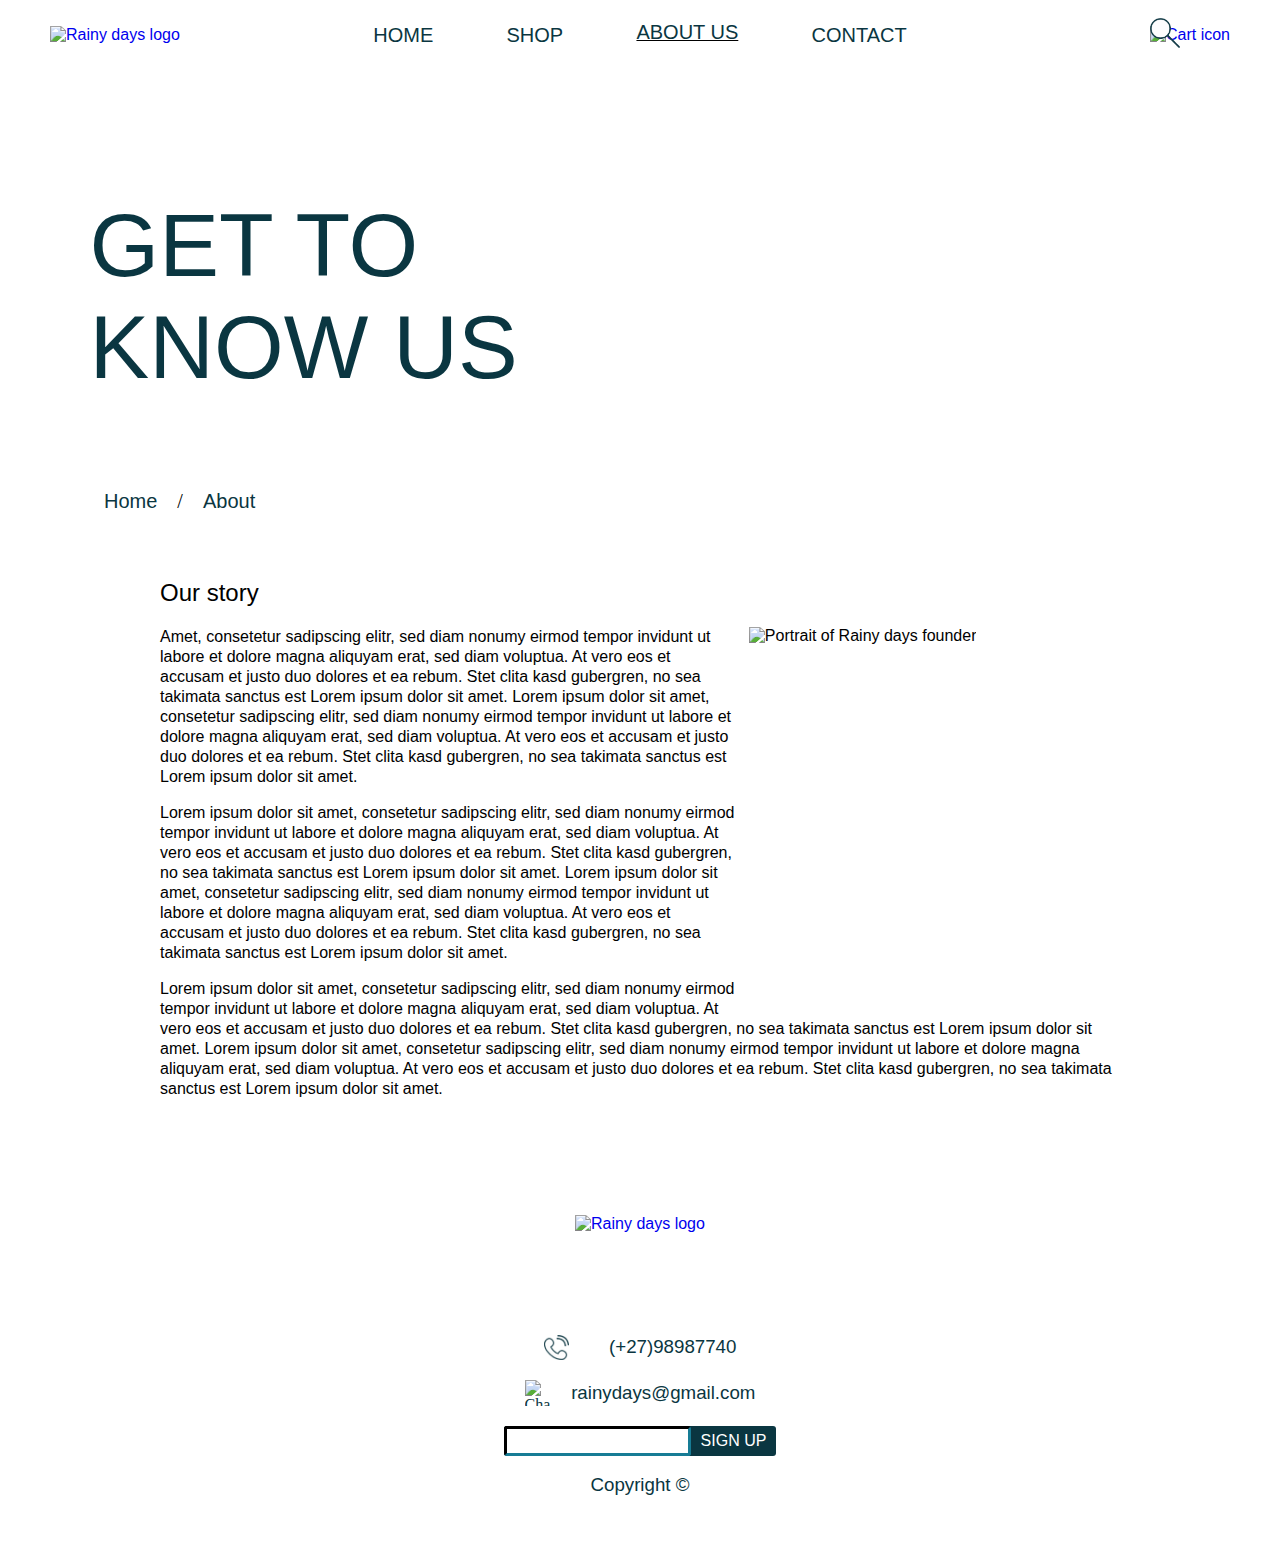
==== commit 8b582f43: "updated forms and filtering on shop page" ====
--- a/about.html
+++ b/about.html
@@ -55,7 +55,7 @@
           ><img src="images/icons/searchicon.png" alt="Search icon"
         /></label>
         <input name="search" type="checkbox" id="searchinput" />
-        <input type="text" id="search" autofocus="true" />
+        <input type="text" class="search" autofocus="true" />
       </div>
     </header>
     <div id="headerphone">
@@ -70,7 +70,7 @@
           ><img src="images/icons/searchicon.png" alt="Search icon"
         /></label>
         <input name="search" type="checkbox" id="searchinputphone" />
-        <input type="text" id="search" autofocus="true" />
+        <input type="text" class="search" autofocus="true" />
       </div>
       <div id="headercart">
         <a href="cart.html">
@@ -176,9 +176,14 @@
         </div>
         <div class="footeralign">
           <div id="footeremail">
-            <label for="email"> <p>SIGN UP</p></label>
-            <input type="text" id="email" />
+            <button type="button" class="newsletter">
+              <label for="email" id="emailsignup"> <p>SIGN UP</p></label>
+            </button>
+            <input type="email" id="email" />
           </div>
+        </div>
+        <div class="footeralign" id="subscriptionconfirm">
+          <h3>Thank you for subscribing!</h3>
         </div>
         <h3>Copyright &copy;</h3>
       </div>
--- a/styles/rainydays.css
+++ b/styles/rainydays.css
@@ -1,771 +1,837 @@
 body {
-	margin: 0;
-	padding: 0;
-	max-width: 100vw;
-	overflow-x: hidden !important;
+  margin: 0;
+  padding: 0;
+  max-width: 100vw;
+  overflow-x: hidden !important;
 }
 h1,
 h2,
 h3 {
-	font-family: din-condensed, sans-serif;
-	font-weight: 500;
-	font-style: normal;
+  font-family: din-condensed, sans-serif;
+  font-weight: 500;
+  font-style: normal;
 }
 
 h1 {
-	font-size: 7vw;
-	line-height: 8vw;
-	margin-bottom: 5px;
-	text-transform: uppercase;
+  font-size: 7vw;
+  line-height: 8vw;
+  margin-bottom: 5px;
+  text-transform: uppercase;
 }
 
 p {
-	font-family: ff-basic-gothic-pro, sans-serif;
-	font-weight: 300;
-	font-style: normal;
-	text-decoration: none;
-	line-height: 20px !important;
+  font-family: ff-basic-gothic-pro, sans-serif;
+  font-weight: 300;
+  font-style: normal;
+  text-decoration: none;
+  line-height: 20px !important;
 }
 
 a {
-	font-family: ff-basic-gothic-pro, sans-serif;
-	font-weight: 300;
-	font-style: normal;
-	text-decoration: none !important;
-}
-
+  font-family: ff-basic-gothic-pro, sans-serif;
+  font-weight: 300;
+  font-style: normal;
+  text-decoration: none !important;
+}
+
+#clearfilter {
+  display: none;
+}
+
+#filterlabel {
+  display: none;
+  font-family: ff-basic-gothic-pro, sans-serif;
+  margin-top: 3vw;
+  margin-bottom: 5vw;
+  float: left;
+  margin-left: 10vw;
+  background-color: #0d738c;
+  padding: 5px;
+  border-radius: 3px;
+  height: 40px;
+  width: 160px;
+  text-align: center;
+
+  justify-content: center;
+  align-items: center;
+  color: white;
+  text-transform: uppercase;
+  outline: none;
+  -webkit-appearance: none;
+  border: none;
+  transition-property: background-color;
+  transition-duration: 0.2s;
+}
+
+#filterlabel:hover {
+  background-color: #8c4300;
+}
+
+/* From validation */
+
+.form-error {
+  display: none;
+  color: #8c4300;
+}
+
+form > h3 {
+  margin: 0px;
+}
+.newsletter {
+  all: unset;
+  border-radius: 0px 3px 3px 0px;
+}
+
+.newsletter:hover {
+  background-color: #8c4300;
+}
 /* HEADER DESKTOP */
 
 #headerphone {
-	display: none;
+  display: none;
 }
 
 header {
-	background-color: white;
-	display: flex;
-	margin: auto;
-	height: 70px;
-	position: fixed;
-	width: 100vw;
-	top: 0pt;
-	z-index: 5;
-	overflow: hidden;
+  background-color: white;
+  display: flex;
+  margin: auto;
+  height: 70px;
+  position: fixed;
+  width: 100vw;
+  top: 0pt;
+  z-index: 5;
+  overflow: hidden;
 }
 
 header div {
-	display: inline-block;
-	height: 70px;
-	margin: auto;
+  display: inline-block;
+  height: 70px;
+  margin: auto;
 }
 
 #headerlogo {
-	float: left;
-	display: flex;
-	justify-content: center;
-	align-items: center;
-	margin-left: 50px;
+  float: left;
+  display: flex;
+  justify-content: center;
+  align-items: center;
+  margin-left: 50px;
 }
 
 #headerlogo img {
-	height: 50px;
+  height: 50px;
 }
 
 #headernav {
-	position: absolute;
-	margin-left: 25vw;
-	display: flex;
-	text-align: center;
-	width: 50vw;
+  position: absolute;
+  margin-left: 25vw;
+  display: flex;
+  text-align: center;
+  width: 50vw;
 }
 nav {
-	display: flex;
-	justify-content: center;
-	width: 50vw;
+  display: flex;
+  justify-content: center;
+  width: 50vw;
 }
 nav ul {
-	display: flex;
-	justify-content: space-evenly;
-	align-items: center;
-	width: 100%;
-	margin: 0;
-	padding: 0;
+  display: flex;
+  justify-content: space-evenly;
+  align-items: center;
+  width: 100%;
+  margin: 0;
+  padding: 0;
 }
 
 nav li {
-	font-style: normal;
-	margin: 0;
-	list-style: none;
+  font-style: normal;
+  margin: 0;
+  list-style: none;
 }
 
 .navunderline {
-	margin-bottom: 5px;
-	text-decoration: underline !important;
+  margin-bottom: 5px;
+  text-decoration: underline !important;
 }
 
 nav a {
-	color: #0a3641;
-	text-decoration: none;
-	padding-left: 20px;
-	padding-right: 20px;
-	text-transform: uppercase;
-	font-family: din-condensed, sans-serif;
-	margin: auto;
-	font-weight: 500;
-	font-size: 20px;
-	transition-property: color;
-	transition-duration: 0.2s;
+  color: #0a3641;
+  text-decoration: none;
+  padding-left: 20px;
+  padding-right: 20px;
+  text-transform: uppercase;
+  font-family: din-condensed, sans-serif;
+  margin: auto;
+  font-weight: 500;
+  font-size: 20px;
+  transition-property: color;
+  transition-duration: 0.2s;
 }
 
 nav a:hover {
-	color: #8c4300;
+  color: #8c4300;
 }
 
 #headercart,
 #headersearch {
-	float: right;
-	display: flex;
-	justify-content: center;
-	align-items: center;
+  float: right;
+  display: flex;
+  justify-content: center;
+  align-items: center;
 }
 
 #headercart {
-	padding-left: 10px;
-	margin-right: 50px;
+  padding-left: 10px;
+  margin-right: 50px;
 }
 #headersearch {
-	padding-right: 10px;
-	top: 0px;
-	right: 100px;
-	position: absolute;
+  padding-right: 10px;
+  top: 0px;
+  right: 100px;
+  position: absolute;
 }
 
 #headercart img,
 #headersearch img {
-	height: 30px;
-	cursor: pointer;
+  height: 30px;
+  cursor: pointer;
 }
 
 #searchlabel {
-	margin-right: 10px;
-	position: absolute;
+  margin-right: 10px;
+  position: absolute;
 }
 
 #searchinput {
-	display: none;
-}
-#search {
-	visibility: hidden;
-	padding-right: 60px;
-	width: 0px;
-	position: absolute;
-	right: 40px;
-	transition: 0.2s;
-	border: 2px solid #0a3641;
-	border-radius: 3px;
-}
-
-input[type="checkbox"]:checked + input#search {
-	visibility: visible;
-	width: 100px;
+  display: none;
+}
+.search {
+  visibility: hidden;
+  padding-right: 60px;
+  width: 0px;
+  position: absolute;
+  right: 40px;
+  transition: 0.2s;
+  border: 2px solid #0a3641;
+  border-radius: 3px;
+}
+
+input[type="checkbox"]:checked + input.search {
+  visibility: visible;
+  width: 100px;
 }
 
 /* INDEX */
 
 #indexbackground {
-	position: relative;
-	width: 100vw;
-	height: 100vh;
-	overflow: hidden;
+  position: relative;
+  width: 100vw;
+  height: 100vh;
+  overflow: hidden;
 }
 
 #indexbackground img {
-	z-index: -1;
-	height: 100%;
-	width: 100%;
-	object-fit: cover;
+  z-index: -1;
+  height: 100%;
+  width: 100%;
+  object-fit: cover;
 }
 
 #indexbackgroundtext {
-	position: absolute;
-	bottom: 70px;
-	width: 40vw;
-	height: 50%;
-	z-index: 1;
-	left: 10vw;
-	color: white;
+  position: absolute;
+  bottom: 70px;
+  width: 40vw;
+  height: 50%;
+  z-index: 1;
+  left: 10vw;
+  color: white;
 }
 
 .orangebutton {
-	background-color: #8c4300;
-	padding: 5px;
-	border-radius: 3px;
-	height: 40px;
-	width: 160px;
-	text-align: center;
-	display: flex;
-	justify-content: center;
-	align-items: center;
-	transition-property: background-color;
-	transition-duration: 0.2s;
+  background-color: #8c4300;
+  padding: 5px;
+  border-radius: 3px;
+  height: 40px;
+  width: 160px;
+  text-align: center;
+  display: flex;
+  justify-content: center;
+  align-items: center;
+  transition-property: background-color;
+  transition-duration: 0.2s;
 }
 
 .orangebutton p {
-	color: white;
+  color: white;
 }
 
 .orangebutton:hover {
-	background-color: #0d738c;
+  background-color: #0d738c;
 }
 
 #scrolldownbutton {
-	position: absolute;
-	bottom: 70px;
-	width: 3vw;
-	height: 3vw;
-	z-index: 1;
-	right: 10vw;
+  position: absolute;
+  bottom: 70px;
+  width: 3vw;
+  height: 3vw;
+  z-index: 1;
+  right: 10vw;
 }
 
 #scrolldownbutton img {
-	height: 100%;
-	width: 100%;
+  height: 100%;
+  width: 100%;
 }
 
 #indexflexbox {
-	display: flex;
-	column-count: 2;
-	width: 75vw;
-	margin-left: 12.5vw;
-	margin-right: 12.5vw;
-	padding-top: 90px;
+  display: flex;
+  column-count: 2;
+  width: 75vw;
+  margin-left: 12.5vw;
+  margin-right: 12.5vw;
+  padding-top: 90px;
 }
 
 #indexflexbox a {
-	text-decoration: underline;
-	font-style: italic;
-	color: #8c4300;
+  text-decoration: underline;
+  font-style: italic;
+  color: #8c4300;
 }
 
 #flex1 {
-	width: 35vw;
-	margin-right: 5vw;
+  width: 35vw;
+  margin-right: 5vw;
 }
 #flex2 {
-	width: 35vw;
+  width: 35vw;
 }
 
 #flex1 p,
 #flex2 p {
-	line-height: 20px;
+  line-height: 20px;
 }
 
 .squareimage {
-	width: 35vw;
-	height: 25vw;
+  width: 35vw;
+  height: 25vw;
 }
 
 .squareimage img {
-	height: 100%;
-	width: 100%;
-	object-fit: cover;
+  height: 100%;
+  width: 100%;
+  object-fit: cover;
 }
 /* CAROUSEL */
 
 #carouseltitle {
-	margin-top: 90px;
-	position: relative;
-	display: flex;
-	justify-content: center;
-	width: 100vw;
-	color: #0d738c;
-	text-align: center;
-	text-transform: uppercase;
-	font-size: 20px;
+  margin-top: 90px;
+  position: relative;
+  display: flex;
+  justify-content: center;
+  width: 100vw;
+  color: #0d738c;
+  text-align: center;
+  text-transform: uppercase;
+  font-size: 20px;
 }
 
 #indexcarousel {
-	display: flex;
-	flex-direction: row;
-	align-items: center;
-	margin-top: 20px;
-	width: 100vw;
-	overflow: hidden;
-	height: 500px;
-	justify-content: space-around;
-	background-color: #0d738c;
+  display: flex;
+  flex-direction: row;
+  align-items: center;
+  margin-top: 20px;
+  width: 100vw;
+  overflow: hidden;
+  height: 500px;
+  justify-content: space-around;
+  background-color: #0d738c;
 }
 
 .carouselcontent {
-	background-color: white;
-	height: 80%;
-	width: 25%;
-	display: flex;
-	flex-direction: column;
-	align-items: center;
+  background-color: white;
+  height: 80%;
+  width: 25%;
+  display: flex;
+  flex-direction: column;
+  align-items: center;
 }
 
 .carouselimage {
-	width: 100%;
-	height: 90%;
-	display: flex;
-	justify-content: center;
+  width: 100%;
+  height: 90%;
+  display: flex;
+  justify-content: center;
 }
 
 .carouselimage img {
-	width: 100%;
-	height: auto;
-	object-fit: contain;
+  width: 100%;
+  height: auto;
+  object-fit: contain;
 }
 
 .carouselcontent a {
-	background-color: #0d738c;
-	color: white;
-	margin-top: -35px;
-	padding: 5px;
-	border-radius: 3px;
-	height: 40px;
-	width: 160px;
-	text-align: center;
-	display: flex;
-	justify-content: center;
-	align-items: center;
-	transition-property: background-color;
-	transition-duration: 0.2s;
+  background-color: #0d738c;
+  color: white;
+  margin-top: -35px;
+  padding: 5px;
+  border-radius: 3px;
+  height: 40px;
+  width: 160px;
+  text-align: center;
+  display: flex;
+  justify-content: center;
+  align-items: center;
+  transition-property: background-color;
+  transition-duration: 0.2s;
 }
 
 .carouselcontent a:hover {
-	background-color: #8c4300;
+  background-color: #8c4300;
 }
 
 footer {
-	margin: 50px 0 50px 0;
-	width: 100vw;
-	text-align: center;
-	display: flex;
-	justify-content: center;
-	align-items: center;
-	color: #0a3641;
+  margin: 50px 0 50px 0;
+  width: 100vw;
+  text-align: center;
+  display: flex;
+  justify-content: center;
+  align-items: center;
+  color: #0a3641;
 }
 
 #footerlogo {
-	margin: 0;
-	height: 100px;
-	position: relative;
+  margin: 0;
+  height: 100px;
+  position: relative;
 }
 
 #footerlogo img {
-	width: auto;
-	height: 100%;
-	object-fit: cover;
+  width: auto;
+  height: 100%;
+  object-fit: cover;
 }
 
 .footeralign {
-	display: flex;
-	align-items: center;
-	flex-direction: row;
-	justify-content: space-evenly;
-	margin-top: 20px;
+  display: flex;
+  align-items: center;
+  flex-direction: row;
+  justify-content: space-evenly;
+  margin-top: 20px;
 }
 
 .footeralign img {
-	width: 2vw;
-	height: 2vw;
+  width: 2vw;
+  height: 2vw;
 }
 
 .footeralign h3 {
-	margin: 0;
+  margin: 0;
 }
 
 #footeremail {
-	display: flex;
-	flex-direction: row-reverse;
-	background-color: #0a3641;
-	border-radius: 3px;
-	color: white;
-	margin: 0;
-}
+  display: flex;
+  flex-direction: row-reverse;
+  background-color: #0a3641;
+  border-radius: 3px;
+  color: white;
+  margin: 0;
+}
+
+#subscriptionconfirm {
+  display: none;
+}
+
+#footeremail input {
+  border-radius: 3px;
+  border-width: 3px;
+  border-color: #0a3641;
+}
+
 #footeremail p {
-	margin: 5px 10px;
+  margin: 5px 10px;
 }
 
 /* SHOP */
 
 .banner {
-	position: relative;
-	width: 100vw;
-	height: 37vw;
-	overflow: hidden;
+  position: relative;
+  width: 100vw;
+  height: 37vw;
+  overflow: hidden;
 }
 
 .banner img {
-	z-index: -1;
-	height: 100%;
-	width: 100%;
-	object-fit: cover;
+  z-index: -1;
+  height: 100%;
+  width: 100%;
+  object-fit: cover;
 }
 
 .banner h1 {
-	position: absolute;
-	bottom: 70px;
-	width: 50vw;
-	z-index: 1;
-	right: 7vw;
-	color: white;
-	text-align: right;
+  position: absolute;
+  bottom: 70px;
+  width: 50vw;
+  z-index: 1;
+  right: 7vw;
+  color: white;
+  text-align: right;
 }
 
 .breadcumbs {
-	margin-left: 5vw;
+  margin-left: 5vw;
 }
 
 .breadcumbs ul {
-	display: inline-flex;
-	justify-content: center;
-	align-items: center;
-	list-style: none;
+  display: inline-flex;
+  justify-content: center;
+  align-items: center;
+  list-style: none;
 }
 
 .breadcumbs a {
-	text-decoration: none;
-	color: black;
-	font-family: din-condensed, sans-serif;
-	font-weight: 500;
-	font-style: normal;
-	font-size: 20px;
-	color: #0a3641;
-	transition-property: color;
-	transition-duration: 0.2s;
+  text-decoration: none;
+  color: black;
+  font-family: din-condensed, sans-serif;
+  font-weight: 500;
+  font-style: normal;
+  font-size: 20px;
+  color: #0a3641;
+  transition-property: color;
+  transition-duration: 0.2s;
 }
 
 .breadcumbs li + li:before {
-	content: "/";
-	padding: 0 1em;
-	font-size: 20px;
+  content: "/";
+  padding: 0 1em;
+  font-size: 20px;
 }
 
 .breadcumbs a:hover {
-	color: #8c4300;
+  color: #8c4300;
 }
 
 #sortingbar {
-	margin-left: 10vw;
+  margin-left: 10vw;
 }
 
 .dropbtn {
-	font-family: din-condensed, sans-serif;
-	font-size: 20px;
-	color: #0a3641;
-	border: 2px solid #0a3641;
-	background-color: white;
-	border-radius: 3px;
-	margin: 0px -3px;
-	height: 50px;
-	width: 120px;
+  font-family: din-condensed, sans-serif;
+  font-size: 20px;
+  color: #0a3641;
+  border: 2px solid #0a3641;
+  background-color: white;
+  border-radius: 3px;
+  margin: 0px -3px;
+  height: 50px;
+  width: 120px;
 }
 
 .dropdown {
-	position: relative;
-	display: inline-block;
+  position: relative;
+  display: inline-block;
 }
 
 .dropdownimg {
-	width: 20px;
-	height: 20px;
-	float: right;
-	padding: 3px 10px;
+  width: 20px;
+  height: 20px;
+  float: right;
+  padding: 3px 10px;
 }
 
 .dropdownimg img {
-	height: 20px;
-	width: 20px;
-	object-fit: cover;
-	-webkit-transition: -webkit-transform 0.4s ease-in-out;
-	transition: transform 0.4s ease-in-out;
+  height: 20px;
+  width: 20px;
+  object-fit: cover;
+  -webkit-transition: -webkit-transform 0.4s ease-in-out;
+  transition: transform 0.4s ease-in-out;
 }
 
 .dropdown:hover .dropdownimg img {
-	-webkit-transform: rotate(180deg);
-	transform: rotate(180deg);
+  -webkit-transform: rotate(180deg);
+  transform: rotate(180deg);
 }
 
 .dropdown-content {
-	margin-top: -2px;
-	margin-left: -3px;
-	margin-right: -3px;
-	display: none;
-	position: absolute;
-	border: 2px solid #0a3641;
-	background-color: white;
-	border-radius: 3px;
-	width: 116px;
-	box-shadow: 0px 8px 16px 0px rgba(0, 0, 0, 0.2);
-	z-index: 1;
-}
-
-.dropdown-content a {
-	color: black;
-	padding: 12px 16px;
-	text-decoration: none;
-	display: block;
-	border-bottom: 2px solid #0a3641;
-	background-color: white;
-	text-align: center;
-	font-family: din-condensed, sans-serif;
-	font-size: 20px;
-	font-weight: 400;
-	color: #0a3641;
-	transition-property: color, background-color;
-	transition-duration: 0.2s;
-}
-
-.dropdown-content a:hover {
-	color: #8c4300;
-	background-color: #f2f2f2;
+  margin-top: -2px;
+  margin-left: -3px;
+  margin-right: -3px;
+  display: none;
+  position: absolute;
+  border: 2px solid #0a3641;
+  background-color: white;
+  border-radius: 3px;
+  width: 116px;
+  box-shadow: 0px 8px 16px 0px rgba(0, 0, 0, 0.2);
+  z-index: 1;
+}
+
+.dropdown-content input {
+  display: none;
+}
+
+.dropdown-content label {
+  color: black;
+  padding: 12px 16px;
+  text-decoration: none;
+  display: block;
+  border-bottom: 2px solid #0a3641;
+  background-color: white;
+  text-align: center;
+  font-family: din-condensed, sans-serif;
+  font-size: 20px;
+  font-weight: 400;
+  color: #0a3641;
+  transition-property: color, background-color;
+  transition-duration: 0.2s;
+}
+
+.dropdown-content label:hover {
+  color: #8c4300;
+  background-color: #f2f2f2;
 }
 
 .dropdown:hover .dropdown-content {
-	display: block;
+  display: block;
 }
 
 .dropdown:hover .dropbtn {
-	background-color: #f2f2f2;
+  background-color: #f2f2f2;
 }
 
 #shopproducts {
-	display: grid;
-	grid-template-columns: repeat(4, 1fr);
-	grid-template-rows: repeat(4, 1fr);
-	width: 80vw;
-	margin-left: 10vw;
+  display: grid;
+  grid-template-columns: repeat(4, 1fr);
+  grid-template-rows: repeat(4, 1fr);
+  width: 80vw;
+  margin-left: 10vw;
 }
 
 #shopproducts a {
-	color: black;
+  color: black;
 }
 
 .productlist {
-	position: relative;
-	padding: 40px;
+  position: relative;
+  padding: 40px;
 }
 
 .productlist img {
-	width: 100%;
-	background-color: #f2f2f2;
+  width: 100%;
+  background-color: #f2f2f2;
 }
 
 .productlist h2,
 p {
-	line-height: 10px;
+  line-height: 10px;
 }
 
 #nextpage {
-	width: 30vw;
-	margin-left: 35vw;
-	display: flex;
-	justify-content: center;
+  width: 30vw;
+  margin-left: 35vw;
+  display: flex;
+  justify-content: center;
 }
 
 #nextpage h3 {
-	margin: 20px;
-	color: black;
+  margin: 20px;
+  color: black;
 }
 
 #next {
-	margin-left: 70px;
+  margin-left: 70px;
 }
 
 /*SHOPPAGETWO*/
 
 #shopproductspagetwo {
-	display: grid;
-	grid-template-columns: repeat(4, 1fr);
-	grid-template-rows: repeat(2, 1fr);
-	width: 80vw;
-	margin-left: 10vw;
+  display: grid;
+  grid-template-columns: repeat(4, 1fr);
+  grid-template-rows: repeat(2, 1fr);
+  width: 80vw;
+  margin-left: 10vw;
 }
 
 #shopproductspagetwo a {
-	color: black;
+  color: black;
 }
 
 #previouspage {
-	width: 30vw;
-	margin-left: 35vw;
-	display: flex;
-	justify-content: center;
+  width: 30vw;
+  margin-left: 35vw;
+  display: flex;
+  justify-content: center;
 }
 
 #previouspage h3 {
-	margin: 20px;
-	color: black;
+  margin: 20px;
+  color: black;
 }
 
 #previouspage a {
-	margin-left: -100px;
+  margin-left: -100px;
 }
 
 /*SINGLEPRODUCT*/
 
 .productpage {
-	display: grid;
-	grid-template-columns: repeat(2, 1fr);
-	width: 75vw;
-	margin-left: 12.5vw;
-	margin-right: 12.5vw;
+  display: grid;
+  grid-template-columns: repeat(2, 1fr);
+  width: 75vw;
+  margin-left: 12.5vw;
+  margin-right: 12.5vw;
 }
 
 .productphoto {
-	width: 90%;
-	float: left;
+  width: 90%;
+  float: left;
 }
 
 .carousel-wrapper {
-	position: relative;
+  position: relative;
 }
 
 .carousel-item {
-	position: absolute;
-	width: 100%;
-	transition: all 0.5s ease-in-out;
-	background-color: #f2f2f2;
+  position: absolute;
+  width: 100%;
+  transition: all 0.5s ease-in-out;
+  background-color: #f2f2f2;
 }
 
 #target-item-1 {
-	display: none;
+  display: none;
 }
 #target-item-2 {
-	display: none;
+  display: none;
 }
 
 .carousel-item img {
-	height: auto;
-	width: 100%;
-	object-fit: cover;
+  height: auto;
+  width: 100%;
+  object-fit: cover;
 }
 
 .arrow {
-	position: absolute;
-	top: 0;
-	display: flex;
-	width: 3vw;
-	height: 100%;
+  position: absolute;
+  top: 0;
+  display: flex;
+  width: 3vw;
+  height: 100%;
 }
 
 .arrow-prev img {
-	display: absolute;
-	width: 100%;
-	height: auto;
-	object-fit: contain;
-	margin: auto;
-	background-color: transparent;
+  display: absolute;
+  width: 100%;
+  height: auto;
+  object-fit: contain;
+  margin: auto;
+  background-color: transparent;
 }
 
 .arrow-next img {
-	display: block;
-	width: 100%;
-	height: auto;
-	object-fit: contain;
-	margin: auto;
-	background-color: transparent;
+  display: block;
+  width: 100%;
+  height: auto;
+  object-fit: contain;
+  margin: auto;
+  background-color: transparent;
 }
 
 .arrow-next {
-	right: 0;
-	-webkit-transform: rotate(180deg);
-	transform: rotate(180deg);
+  right: 0;
+  -webkit-transform: rotate(180deg);
+  transform: rotate(180deg);
 }
 
 .item-1 {
-	z-index: 2;
-	opacity: 1;
+  z-index: 2;
+  opacity: 1;
 }
 
 #target-item-2:target ~ .item-2,
 #target-item-3:target ~ .item-3 {
-	z-index: 3;
-	opacity: 1;
+  z-index: 3;
+  opacity: 1;
 }
 
 .frontimage {
-	height: 40vw;
+  height: 40vw;
 }
 
 .frontimage img {
-	height: 100%;
-	width: 100%;
-	background-color: #f2f2f2;
-	border-radius: 2px;
-	object-fit: contain;
+  height: 100%;
+  width: 100%;
+  background-color: #f2f2f2;
+  border-radius: 2px;
+  object-fit: contain;
 }
 
 .productinfo {
-	width: 100%;
-	float: right;
+  width: 100%;
+  float: right;
 }
 .productinfo h2 {
-	margin-top: 0;
+  margin-top: 0;
 }
 
 .coloroptions {
-	display: inline;
+  display: inline;
 }
 
 .colorselection {
-	display: inline-block;
-	border: #f2f2f2 solid 3px;
-	width: 6vw;
-	height: 6vw;
-	margin-right: 15px;
-	border-radius: 2px;
-	background-color: #f2f2f2;
-	cursor: pointer;
-	transition-property: all;
-	transition-duration: 0.2s;
+  display: inline-block;
+  border: #f2f2f2 solid 3px;
+  width: 6vw;
+  height: 6vw;
+  margin-right: 15px;
+  border-radius: 2px;
+  background-color: #f2f2f2;
+  cursor: pointer;
+  transition-property: all;
+  transition-duration: 0.2s;
 }
 
 .colorselection:hover {
-	border: #8c4300 solid 3px;
+  border: #8c4300 solid 3px;
 }
 
 .coloroptions img {
-	height: 100%;
-	width: auto;
-	display: block;
-	margin: auto;
+  height: 100%;
+  width: auto;
+  display: block;
+  margin: auto;
 }
 #jacketborder {
-	border: #0d738c solid 3px;
+  border: #0d738c solid 3px;
 }
 
 #sizeoptions {
-	margin-top: 10px;
+  margin-top: 10px;
 }
 
 #sizeoptions input {
-	display: none;
+  display: none;
 }
 
 #sizeoptions label {
-	border-radius: 2px;
-	margin-right: 15px;
-	display: inline-block;
-	width: 5vw;
-	height: 1.5vw;
-	text-align: center;
-	text-transform: uppercase;
-	background-color: #f2f2f2;
-	border: #f2f2f2 solid 3px;
-	color: black;
-	transition-property: all;
-	transition-duration: 0.2s;
+  border-radius: 2px;
+  margin-right: 15px;
+  display: inline-block;
+  width: 5vw;
+  height: 1.5vw;
+  text-align: center;
+  text-transform: uppercase;
+  background-color: #f2f2f2;
+  border: #f2f2f2 solid 3px;
+  color: black;
+  transition-property: all;
+  transition-duration: 0.2s;
 }
 
 #sizeoptions p {
-	margin: auto;
+  margin: auto;
 }
 
 #sizeoptions label:hover {
-	border: #8c4300 solid 3px;
+  border: #8c4300 solid 3px;
 }
 
 #size_xs:checked + label,
@@ -773,1297 +839,1317 @@
 #size_m:checked + label,
 #size_l:checked + label,
 #size_xl:checked + label {
-	border: #0d738c solid 3px;
+  border: #0d738c solid 3px;
 }
 
 .addtocart {
-	text-transform: uppercase;
-	font-size: 16px;
-	margin: 20px 0px;
-	color: white;
-	background-color: #0d738c;
-	padding: 5px;
-	border-radius: 3px;
-	height: 40px;
-	width: 160px;
-	position: relative;
-	display: inline-block;
-	border: none;
-	transition-property: background-color;
-	transition-duration: 0.2s;
+  text-transform: uppercase;
+  font-size: 16px;
+  margin: 20px 0px;
+  color: white;
+  background-color: #0d738c;
+  padding: 5px;
+  border-radius: 3px;
+  height: 40px;
+  width: 160px;
+  position: relative;
+  display: inline-block;
+  border: none;
+  transition-property: background-color;
+  transition-duration: 0.2s;
 }
 
 .addtocart p {
-	font-weight: 500;
-	float: left;
-	margin: 5px 0px 0px 7px;
+  font-weight: 500;
+  float: left;
+  margin: 5px 0px 0px 7px;
 }
 
 .addtocartimg {
-	margin: 2px 0px 0px 0px;
-	width: 20px;
-	height: 20px;
-	float: right;
-	padding: 3px 10px;
+  margin: 2px 0px 0px 0px;
+  width: 20px;
+  height: 20px;
+  float: right;
+  padding: 3px 10px;
 }
 
 .addtocartimg img {
-	height: 20px;
-	width: 20px;
-	object-fit: cover;
+  height: 20px;
+  width: 20px;
+  object-fit: cover;
 }
 
 .addtocart:hover {
-	background-color: #8c4300;
+  background-color: #8c4300;
 }
 
 .dropdownproduct {
-	position: relative;
-	display: inline-block;
+  position: relative;
+  display: inline-block;
 }
 
 .dropdownproduct h2 {
-	width: 100px;
-	margin-bottom: -20px;
+  width: 100px;
+  margin-bottom: -20px;
+}
+
+.dropdownproduct label {
+  position: relative;
+  height: 100px;
+  padding-top: 40px;
 }
 
 .dropdownproduct img {
-	width: 20px;
-	height: 20px;
-	margin-left: 34vw;
-	padding: 3px 10px;
-	object-fit: cover;
-	-webkit-transition: -webkit-transform 0.4s ease-in-out;
-	transition: transform 0.4s ease-in-out;
+  width: 20px;
+  height: 20px;
+  margin-left: 34vw;
+  padding: 3px 10px;
+  object-fit: cover;
+  -webkit-transition: -webkit-transform 0.4s ease-in-out;
+  transition: transform 0.4s ease-in-out;
 }
 
 #check01,
 #check02 {
-	display: none;
+  display: none;
 }
 
 #check01:checked,
 #check02:checked ~ .remove-check {
-	display: none;
+  display: none;
 }
 
 #check01:checked ~ label img {
-	transform: rotate(-180deg);
+  transform: rotate(-180deg);
 }
 
 input[type="checkbox"]:checked ~ .dropdownproduct-content {
-	display: block;
+  display: block;
 }
 
 .dropdownproduct-content {
-	display: none;
-	width: auto;
+  display: none;
+  width: auto;
 }
 
 #check02:checked ~ label img {
-	transform: rotate(-180deg);
+  transform: rotate(-180deg);
 }
 
 .blueunderline {
-	width: 40vw;
-	height: 1px;
-	margin: 20px 0px;
-	border-bottom: 2px solid#0d738c;
+  width: 40vw;
+  height: 1px;
+  margin: 20px 0px;
+  border-bottom: 2px solid#0d738c;
 }
 
 /* CONTACT */
 
 .breadcumbsnobanner {
-	margin-left: 5vw;
-	margin-top: 70px;
-	padding-bottom: 3vw;
+  margin-left: 5vw;
+  margin-top: 70px;
+  padding-bottom: 3vw;
 }
 
 .breadcumbsnobanner ul {
-	display: inline-flex;
-	justify-content: center;
-	align-items: center;
-	list-style: none;
+  display: inline-flex;
+  justify-content: center;
+  align-items: center;
+  list-style: none;
 }
 
 .breadcumbsnobanner a {
-	text-decoration: none;
-	color: black;
-	font-family: din-condensed, sans-serif;
-	font-weight: 500;
-	font-style: normal;
-	font-size: 20px;
-	color: #0a3641;
-	transition-property: color;
-	transition-duration: 0.2s;
+  text-decoration: none;
+  color: black;
+  font-family: din-condensed, sans-serif;
+  font-weight: 500;
+  font-style: normal;
+  font-size: 20px;
+  color: #0a3641;
+  transition-property: color;
+  transition-duration: 0.2s;
 }
 
 .breadcumbsnobanner li + li:before {
-	content: "/";
-	padding: 0 1em;
-	font-size: 20px;
+  content: "/";
+  padding: 0 1em;
+  font-size: 20px;
 }
 
 .breadcumbsnobanner a:hover {
-	color: #8c4300;
+  color: #8c4300;
 }
 
 #h2contact {
-	margin-left: 12.5vw;
+  margin-left: 12.5vw;
 }
 
 form {
-	width: 50vw;
-	margin-left: 25vw;
-	margin-right: 25vw;
-	padding-top: 50px;
-	padding-bottom: 50px;
+  margin-left: 25vw;
+  margin-right: 25vw;
+  padding-bottom: 50px;
 }
 
 form label {
-	display: none;
+  padding-top: 20px;
+  float: left;
+  font-size: 15px;
+  font-family: ff-basic-gothic-pro, sans-serif !important;
 }
 
 .name,
 .subject {
-	margin-bottom: 15px;
-	width: 50vw;
-	height: 30px;
-	border-radius: 3px;
-	border: 2px solid#0d738c;
-	font-size: 13px;
+  width: 50vw;
+  height: 30px;
+  border-radius: 3px;
+  border: 2px solid#0d738c;
+  font-size: 13px;
 }
 
 .textarea {
-	padding-top: 10px;
-	width: 50vw;
-	height: 300px;
-	border-radius: 3px;
-	border: 2px solid#0d738c;
-	margin-bottom: 10px;
-	font-size: 13px;
-	font-family: ff-basic-gothic-pro, sans-serif !important;
+  padding-top: 10px;
+  width: 50vw;
+  height: 300px;
+  border-radius: 3px;
+  border: 2px solid#0d738c;
+  font-size: 13px;
+  font-family: ff-basic-gothic-pro, sans-serif !important;
 }
 
 .submit {
-	padding: 5px;
-	border-radius: 3px;
-	height: 40px;
-	width: 160px;
-	text-align: center;
-	display: flex;
-	justify-content: center;
-	align-items: center;
-	transition-property: background-color;
-	transition-duration: 0.2s;
-	background-color: #0d738c;
-	color: white;
-	text-transform: uppercase;
-	font-size: 13px;
-	margin-right: -10px;
-	float: right;
-	border: none;
-	transition-property: background-color;
-	transition-duration: 0.2s;
+  padding: 5px;
+  margin-left: 20px;
+  border-radius: 3px;
+  height: 40px;
+  width: 160px;
+  text-align: center;
+  display: flex;
+  justify-content: center;
+  align-items: center;
+  transition-property: background-color;
+  transition-duration: 0.2s;
+  background-color: #0d738c;
+  color: white;
+  text-transform: uppercase;
+  font-size: 13px;
+  margin-right: -10px;
+  float: right;
+  border: none;
+  transition-property: background-color;
+  transition-duration: 0.2s;
 }
 
 .submit:hover {
-	background-color: #8c4300;
+  background-color: #8c4300;
 }
 
 /* ABOUT */
 
 .bannerabout {
-	position: relative;
-	width: 100vw;
-	height: 37vw;
-	overflow: hidden;
+  position: relative;
+  width: 100vw;
+  height: 37vw;
+  overflow: hidden;
 }
 
 .bannerabout img {
-	z-index: -1;
-	height: 100%;
-	width: 100%;
-	object-fit: cover;
+  z-index: -1;
+  height: 100%;
+  width: 100%;
+  object-fit: cover;
 }
 
 .bannerabout h1 {
-	position: absolute;
-	bottom: 70px;
-	width: 50vw;
-	z-index: 1;
-	left: 7vw;
-	color: #0a3641;
-	text-align: left;
+  position: absolute;
+  bottom: 70px;
+  width: 50vw;
+  z-index: 1;
+  left: 7vw;
+  color: #0a3641;
+  text-align: left;
 }
 
 #aboutinfo {
-	position: relative;
-	width: 75vw;
-	margin-left: 12.5vw;
-	margin-top: 50px;
-	padding-bottom: 50px;
+  position: relative;
+  width: 75vw;
+  margin-left: 12.5vw;
+  margin-top: 50px;
+  padding-bottom: 50px;
 }
 
 #abouttext {
-	float: none;
-	font-family: ff-basic-gothic-pro, sans-serif !important;
+  float: none;
+  font-family: ff-basic-gothic-pro, sans-serif !important;
 }
 
 #abouttext p {
-	line-height: 20px;
-	font-weight: 300;
-	font-size: normal;
+  line-height: 20px;
+  font-weight: 300;
+  font-size: normal;
 }
 
 #founderimage {
-	width: 29vw;
-	height: 29vw;
-	float: right;
-	padding-left: 10px;
-	padding-bottom: 10px;
+  width: 29vw;
+  height: 29vw;
+  float: right;
+  padding-left: 10px;
+  padding-bottom: 10px;
 }
 
 #founderimage img {
-	height: 100%;
-	width: 100%;
-	object-fit: cover;
+  height: 100%;
+  width: 100%;
+  object-fit: cover;
 }
 
 /* CART */
 
 #carttitle {
-	width: 75vw;
-	margin-left: 12.5vw;
-	display: flex;
-	flex-direction: row;
-	border-bottom: 2px solid#0d738c;
+  width: 75vw;
+  margin-left: 12.5vw;
+  display: flex;
+  flex-direction: row;
+  border-bottom: 2px solid#0d738c;
 }
 
 #carttitle h2 {
-	flex-grow: 4;
-	text-align: center;
+  flex-grow: 4;
+  text-align: center;
 }
 
 .cartproduct {
-	width: 75vw;
-	margin-left: 12.5vw;
-	display: flex;
-	flex-direction: row;
-	border-bottom: 2px solid#0d738c;
-	padding-top: 3vw;
-	padding-bottom: 3vw;
+  width: 75vw;
+  margin-left: 12.5vw;
+  display: flex;
+  flex-direction: row;
+  border-bottom: 2px solid#0d738c;
+  padding-top: 3vw;
+  padding-bottom: 3vw;
 }
 
 .cartimage {
-	justify-content: center;
-	align-content: center;
-	flex-direction: column;
-	flex-grow: 1;
-	margin-right: 15px;
-	flex: 1 1 0px;
+  justify-content: center;
+  align-content: center;
+  flex-direction: column;
+  flex-grow: 1;
+  margin-right: 15px;
+  flex: 1 1 0px;
 }
 
 .cartimagediv {
-	border: #0d738c solid 2px;
-	height: 7vw;
-	width: 7vw;
-	margin: auto;
-	margin-right: 1vw;
-	border-radius: 2px;
-	float: left;
+  border: #0d738c solid 2px;
+  height: 7vw;
+  width: 7vw;
+  margin: auto;
+  margin-right: 1vw;
+  border-radius: 2px;
+  float: left;
 }
 
 .cartimage img {
-	display: block;
-	height: 100%;
-	width: auto;
-	object-fit: cover;
-	margin: auto;
+  display: block;
+  height: 100%;
+  width: auto;
+  object-fit: cover;
+  margin: auto;
 }
 
 .carttext {
-	float: left;
-	margin: auto;
+  float: left;
+  margin: auto;
 }
 
 .carttext h2 {
-	margin: auto;
+  margin: auto;
 }
 
 .carttext p {
-	margin: 5px 0px;
+  margin: 5px 0px;
 }
 
 .cartprice {
-	display: flex;
-	justify-content: center;
-	align-content: center;
-	flex-direction: column;
-	flex-grow: 1;
-	text-align: center;
-	margin-right: 15px;
-	flex: 1 1 0px;
+  display: flex;
+  justify-content: center;
+  align-content: center;
+  flex-direction: column;
+  flex-grow: 1;
+  text-align: center;
+  margin-right: 15px;
+  flex: 1 1 0px;
 }
 
 .cartquantity {
-	display: flex;
-	justify-content: center;
-	align-content: center;
-	flex-direction: column;
-	flex-grow: 1;
-	text-align: center;
-	margin-right: 15px;
-	flex: 1 1 0px;
+  display: flex;
+  justify-content: center;
+  align-content: center;
+  flex-direction: column;
+  flex-grow: 1;
+  text-align: center;
+  margin-right: 15px;
+  flex: 1 1 0px;
 }
 
 input[type="number"]::-webkit-inner-spin-button,
 input[type="number"]::-webkit-outer-spin-button {
-	-webkit-appearance: none;
+  -webkit-appearance: none;
 }
 
 .number-input {
-	position: relative;
-	display: inline-flex;
-	margin: auto;
-	width: 10vw;
+  position: relative;
+  display: inline-flex;
+  margin: auto;
+  width: 10vw;
 }
 
 .number-input button {
-	outline: none;
-	-webkit-appearance: none;
-	border: none;
-	margin: auto;
-	width: 3vw;
-	height: 3vw;
-	cursor: pointer;
-	background-color: transparent;
+  outline: none;
+  -webkit-appearance: none;
+  border: none;
+  margin: auto;
+  width: 3vw;
+  height: 3vw;
+  cursor: pointer;
+  background-color: transparent;
 }
 
 .plus img,
 .minus img {
-	display: block;
-	width: 100%;
-	height: auto;
-	object-fit: contain;
-	margin: auto;
+  display: block;
+  width: 100%;
+  height: auto;
+  object-fit: contain;
+  margin: auto;
 }
 
 .number-input input[type="number"] {
-	width: 2vw;
-	height: 2vw;
-	border: #0d738c solid 2px;
-	border-radius: 3px;
-	background-color: transparent;
-	text-align: center;
-	margin: auto;
+  width: 2vw;
+  height: 2vw;
+  border: #0d738c solid 2px;
+  border-radius: 3px;
+  background-color: transparent;
+  text-align: center;
+  margin: auto;
 }
 
 .carttotal {
-	display: flex;
-	justify-content: center;
-	align-content: center;
-	flex-direction: column;
-	flex-grow: 1;
-	text-align: center;
-	flex: 1 1 0px;
+  display: flex;
+  justify-content: center;
+  align-content: center;
+  flex-direction: column;
+  flex-grow: 1;
+  text-align: center;
+  flex: 1 1 0px;
 }
 
 .subtotal {
-	width: 75vw;
-	margin-left: 12.5vw;
-	border-bottom: 2px solid#0d738c;
-	padding-top: 3vw;
-	padding-bottom: 3vw;
-	text-align: right;
+  width: 75vw;
+  margin-left: 12.5vw;
+  border-bottom: 2px solid#0d738c;
+  padding-top: 3vw;
+  padding-bottom: 3vw;
+  text-align: right;
 }
 
 .subtotal h2,
 .subtotal p {
-	display: inline;
-	margin-right: 3vw;
-	text-align: right;
+  display: inline;
+  margin-right: 3vw;
+  text-align: right;
 }
 
 .cartsubmit {
-	margin-top: 3vw;
-	margin-bottom: 5vw;
-	float: right;
-	margin-right: 12.5vw;
-	background-color: #0d738c;
-	padding: 5px;
-	border-radius: 3px;
-	height: 40px;
-	width: 160px;
-	text-align: center;
-	display: flex;
-	justify-content: center;
-	align-items: center;
-	color: white;
-	text-transform: uppercase;
-	outline: none;
-	-webkit-appearance: none;
-	border: none;
-	transition-property: background-color;
-	transition-duration: 0.2s;
+  margin-top: 3vw;
+  margin-bottom: 5vw;
+  float: right;
+  margin-right: 12.5vw;
+  background-color: #0d738c;
+  padding: 5px;
+  border-radius: 3px;
+  height: 40px;
+  width: 160px;
+  text-align: center;
+  display: flex;
+  justify-content: center;
+  align-items: center;
+  color: white;
+  text-transform: uppercase;
+  outline: none;
+  -webkit-appearance: none;
+  border: none;
+  transition-property: background-color;
+  transition-duration: 0.2s;
 }
 
 .cartsubmit:hover {
-	background-color: #8c4300;
+  background-color: #8c4300;
 }
 
 /* CHECK OUT */
 
 .checkoutcolumns {
-	display: flex;
-	flex-direction: row;
-	width: 75vw;
-	margin-left: 12.5vw;
+  display: flex;
+  flex-direction: row;
+  justify-content: space-between;
+  width: 75vw;
+  margin-left: 12.5vw;
 }
 
 .shippinginfo {
-	width: 50%;
-	margin-right: 4vw;
+  width: 30vw;
+  margin-right: 4vw;
 }
 
 #blueline {
-	width: 2px;
-	background-color: #0d738c;
+  width: 2px !important;
+  background-color: #0d738c;
 }
 
 .paymentinfo {
-	width: 45%;
-	margin-left: 4vw;
+  width: 30vw;
+  margin-left: 4vw;
 }
 
 .shippinginfo h2,
 .paymentinfo h2 {
-	margin-bottom: 35px;
-	color: #0a3641;
+  margin-bottom: 35px;
+  color: #0a3641;
 }
 
 #expiration {
-	margin-top: -25px;
-	margin-left: 5%;
-	color: #0a3641;
+  margin-top: -25px;
+  margin-left: 5%;
+  color: #0a3641;
 }
 
 .longtextboxwrap {
-	display: flex;
-	width: 90%;
-	margin: 35px 5%;
+  display: flex;
+  flex-direction: column;
 }
 
 .longtextbox {
-	flex-grow: 1;
-	border: 2px solid#0d738c;
-	border-radius: 3px;
-	margin: 0;
-	height: 35px;
-	padding-left: 10px;
+  flex-grow: 1;
+  border: 2px solid#0d738c;
+  border-radius: 3px;
+  margin: 0;
+  height: 35px;
+  padding-left: 10px;
 }
 
 .smalltextboxwrap {
-	display: flex;
-	width: 90%;
-	margin: 35px 5%;
-	justify-content: space-between;
-	border: 2px solid #0d738c;
-	border-radius: 3px;
-}
-
-.smalltextbox {
-	border-right: 2px solid#0d738c;
-	border-left: none;
-	border-top: none;
-	border-bottom: none;
-	outline: none;
-	margin: 0;
-	height: 35px;
-	width: 33.33%;
-	padding-left: 10px;
-}
-
-.smalltextbox:last-child {
-	border-right: none;
+  display: flex;
+
+  justify-content: space-between;
+}
+
+.smalltextboxwrap div {
+  width: 30%;
+  display: flex;
+  flex-direction: column;
+}
+.smalltextboxwrap div:last-child {
+  border-right: none;
+}
+
+.smalltextboxwrap div div {
+  display: none;
+  width: auto;
+}
+.smalltextboxwrap input {
+  height: 35px;
+  border: 2px solid #0d738c;
+  border-radius: 3px;
 }
 
 .bottomborder {
-	border-bottom: 2px solid#0d738c;
-	width: 90%;
-	margin: 35px 5%;
+  border-bottom: 2px solid#0d738c;
+  margin: 20px 0;
 }
 
 #paypal {
-	background-color: #0d738c;
-	border-radius: 2px;
-	padding: 5px;
-	width: 89%;
-	height: 30px;
-	margin: 25px 5%;
-	cursor: pointer;
-	text-align: center;
-	display: flex;
-	justify-content: center;
-	align-items: center;
-	-webkit-appearance: none;
-	transition-property: background-color;
-	transition-duration: 0.2s;
+  background-color: #0d738c;
+  border-radius: 2px;
+  padding: 5px;
+  height: 30px;
+  cursor: pointer;
+  text-align: center;
+  display: flex;
+  justify-content: center;
+  align-items: center;
+  -webkit-appearance: none;
+  transition-property: background-color;
+  transition-duration: 0.2s;
 }
 
 #paypal:hover {
-	background-color: #8c4300;
-}
-
-#paypal a {
-	text-transform: uppercase;
-	color: white;
+  background-color: #8c4300;
+}
+
+#paypal p {
+  text-transform: uppercase;
+  color: white;
 }
 
 .thermsandconditions {
-	display: inline-flex;
-	justify-content: space-between;
-	width: 91%;
-	margin-left: 5%;
-	margin-top: 7px;
+  display: inline-flex;
+  justify-content: space-between;
+  margin-top: 20px;
+  width: 100%;
 }
 
 .checkboxcontainer {
-	border-radius: 2px;
-	position: relative;
-	padding-left: 35px;
-	margin-bottom: 12px;
-	cursor: pointer;
+  border-radius: 2px;
+  position: relative;
+  margin-bottom: 12px;
+  cursor: pointer;
 }
 
 .checkboxcontainer input {
-	display: none;
+  display: none;
 }
 
 .checkmark {
-	border: 2px solid#0d738c;
-	border-radius: 3px;
-	position: absolute;
-	top: 0;
-	left: 0;
-	height: 25px;
-	width: 25px;
+  border: 2px solid#0d738c;
+  border-radius: 3px;
+  position: absolute;
+  top: 0;
+  left: 0;
+  height: 25px;
+  width: 25px;
 }
 
 .checkmark:after {
-	content: "";
-	position: absolute;
-	display: none;
+  content: "";
+  position: absolute;
+  display: none;
 }
 
 .checkboxcontainer input:checked ~ .checkmark:after {
-	display: block;
+  display: block;
 }
 
 .checkboxcontainer .checkmark:after {
-	left: 9px;
-	top: 5px;
-	width: 5px;
-	height: 10px;
-	border: solid #0d738c;
-	border-width: 0 3px 3px 0;
-	-webkit-transform: rotate(45deg);
-	-ms-transform: rotate(45deg);
-	transform: rotate(45deg);
-}
-
+  left: 9px;
+  top: 5px;
+  width: 5px;
+  height: 10px;
+  border: solid #0d738c;
+  border-width: 0 3px 3px 0;
+  -webkit-transform: rotate(45deg);
+  -ms-transform: rotate(45deg);
+  transform: rotate(45deg);
+}
+
+.checkboxcontainer #checkboxError {
+  margin-top: 10px;
+  width: 20vw;
+}
 .thermsandconditions p {
-	margin: 0 10px;
+  position: relative;
+  margin-left: 0;
+  margin-top: 10px;
+  width: 20vw;
 }
 
 .therms {
-	color: black;
-	text-decoration: underline !important;
+  color: black;
+  text-decoration: underline !important;
 }
 
 #submitorder {
-	display: inline-flex;
-	background-color: #0d738c;
-	border-radius: 3px;
-	width: 340px;
-	height: 25px;
-	padding: 5px;
-	margin-left: 20px;
-	text-align: center;
-	display: flex;
-	justify-content: center;
-	align-items: center;
-	color: white;
-	text-transform: uppercase;
-	-webkit-appearance: none;
-	transition-property: background-color;
-	transition-duration: 0.2s;
+  display: inline-flex;
+  background-color: #0d738c;
+  border-radius: 3px;
+  border: none;
+  width: 340px;
+  height: 30px;
+  padding: 5px;
+  margin-left: 20px;
+  text-align: center;
+  display: flex;
+  justify-content: center;
+  align-items: center;
+  color: white;
+  text-transform: uppercase;
+  -webkit-appearance: none;
+  transition-property: background-color;
+  transition-duration: 0.2s;
 }
 
 #submitorder:hover {
-	background-color: #8c4300;
+  background-color: #8c4300;
+  cursor: pointer;
 }
 
 /*ORDER CONFIRMED*/
 
 .orderconfirm {
-	display: flex;
-	flex-direction: column;
-	width: 100vw;
-	height: 300px;
-	color: #0a3641;
-	justify-content: center;
-	text-align: center;
-	align-items: center;
-	text-transform: uppercase;
+  /* display: flex;*/
+  display: none;
+  flex-direction: column;
+  width: 100vw;
+  height: 300px;
+  color: #0a3641;
+  justify-content: center;
+  text-align: center;
+  align-items: center;
+  text-transform: uppercase;
 }
 
 .orderconfirm img {
-	width: 150px;
-	height: auto;
-	margin-bottom: 30px;
+  width: 150px;
+  height: auto;
+  margin-bottom: 30px;
 }
 
 .orderconfirm h3 {
-	margin: 10px;
-	font-size: 35px;
+  margin: 10px;
+  font-size: 35px;
 }
 
 .orderconfirm h2 {
-	margin: 10px;
+  margin: 10px;
 }
 
 /*PHONE SCREEN*/
 
 @media only screen and (max-width: 768px) {
-	/* NAVIGATION*/
-
-	header {
-		display: none;
-	}
-	#headerphone {
-		display: flex;
-		width: 100vw;
-		height: 50px;
-		background-color: white;
-		position: fixed;
-		flex-direction: row;
-		align-items: center;
-		top: 0;
-		z-index: 5;
-	}
-
-	#headerlogo {
-		height: 50px;
-		width: 100vw;
-		position: absolute;
-		left: 0;
-		margin: 0;
-		padding: 0;
-	}
-
-	#headerlogo img {
-		height: 35px;
-		width: auto;
-	}
-
-	#headercart {
-		height: 30px;
-		position: absolute;
-		right: 20px;
-		margin: auto;
-		z-index: 7;
-	}
-
-	#searchlabel {
-		height: 30px;
-		position: absolute;
-		right: -40px;
-		top: 10px;
-		margin: auto;
-		z-index: 7;
-	}
-
-	#searchinputphone {
-		display: none;
-	}
-
-	#search {
-		width: 0px;
-		position: absolute;
-		top: 10px;
-		height: 0px;
-		z-index: 6;
-		right: -5px;
-	}
-
-	input[type="checkbox"]:checked + input#search {
-		visibility: visible;
-		width: 100px;
-		position: absolute;
-		top: 10px;
-		right: -5px;
-		height: 20px;
-		z-index: 6;
-	}
-
-	#hamburgerlabel {
-		height: 25px;
-		position: absolute;
-		left: 20px;
-		margin: 0;
-		z-index: 7;
-		display: flex;
-		flex-direction: column;
-	}
-
-	#hamburgermenu,
-	#navburger {
-		display: none;
-	}
-
-	#hamburgermenu:checked ~ #navburger {
-		display: flex;
-		position: absolute;
-		left: 0;
-		top: 0;
-		flex-direction: column;
-		background-color: white;
-		margin-top: 50px;
-		width: 100vw;
-		transition-property: all;
-		transition-duration: 0.2s;
-	}
-
-	.container {
-		display: flex;
-		flex-direction: column;
-		justify-content: space-between;
-		cursor: pointer;
-		height: 40px;
-		width: 30px;
-		margin: 0;
-		padding: 0;
-	}
-
-	span {
-		height: 3px;
-		width: 30px;
-		background-color: #0a3641;
-		border-radius: 3px;
-		transition: all;
-		transition: 0.4s;
-		position: relative;
-		display: inline-flex;
-	}
-	.change #span2 {
-		display: none;
-	}
-
-	.change #span1 {
-		transform: rotate(45deg) translate(8px, 7px);
-	}
-
-	.change #span3 {
-		transform: rotate(-45deg) translate(9px, -7px);
-	}
-
-	#navburger ul {
-		display: flex;
-		justify-content: space-evenly;
-		align-items: center;
-		flex-direction: column;
-		margin-top: 10px;
-		margin-bottom: 10px;
-		margin: 0;
-		padding: 0;
-	}
-
-	#navburger ul li {
-		padding: 10px;
-		font-style: normal;
-		list-style: none;
-	}
-
-	#navburger a {
-		color: #0a3641;
-		text-decoration: none;
-		padding-left: 20px;
-		padding-right: 20px;
-		text-transform: uppercase;
-		font-family: din-condensed, sans-serif;
-		margin: auto;
-		font-weight: 500;
-		font-size: 20px;
-		transition-property: color;
-		transition-duration: 0.2s;
-	}
-
-	#navburger a:hover {
-		color: #8c4300;
-	}
-
-	#footerlogo {
-		height: 70px;
-	}
-
-	.footeralign img {
-		width: 25px;
-		height: auto;
-		margin-right: 10px;
-	}
-
-	/* INDEX */
-	h1 {
-		font-size: 10vw;
-		line-height: 12vw;
-		margin-bottom: 5px;
-		text-transform: uppercase;
-	}
-
-	#indexbackgroundtext {
-		position: absolute;
-		bottom: 150px;
-		width: 70vw;
-		height: auto;
-		z-index: 1;
-		left: 10vw;
-		margin: 0;
-		color: white;
-	}
-
-	.orangebutton {
-		height: 35px;
-		width: 100px;
-	}
-
-	#scrolldownbutton {
-		position: absolute;
-		bottom: 80px;
-		width: 30px;
-		height: 9vw;
-		z-index: 1;
-		left: 10vw;
-	}
-
-	#scrolldownbutton img {
-		height: 100%;
-		width: 100%;
-	}
-
-	#indexflexbox {
-		display: flex;
-		flex-direction: column;
-		width: 75vw;
-		margin-left: 12.5vw;
-		margin-right: 12.5vw;
-		margin-top: 12.5vw;
-		padding: 0;
-	}
-	#flex1,
-	#flex2 {
-		width: 100%;
-		margin: 0;
-		padding: 0;
-	}
-	#flex2 img {
-		margin-top: 50px;
-	}
-
-	.squareimage {
-		width: 100%;
-		height: 55vw;
-		margin: 0;
-		padding: 0;
-	}
-
-	.squareimage img {
-		height: 100%;
-		width: 100%;
-		object-fit: cover;
-	}
-
-	#carouseltitle {
-		margin-top: 60px;
-		position: relative;
-		display: flex;
-		justify-content: center;
-		width: 100vw;
-		color: #0d738c;
-		text-align: center;
-		text-transform: uppercase;
-	}
-	#indexcarousel {
-		display: flex;
-		flex-direction: row;
-		align-items: center;
-		margin-top: 20px;
-		width: 100vw;
-		overflow: hidden;
-		height: 80vw;
-		justify-content: space-around;
-		background-color: #0d738c;
-	}
-
-	.carouselcontent:last-child {
-		display: none;
-	}
-
-	.carouselcontent {
-		background-color: white;
-		height: 80%;
-		width: 40%;
-		display: flex;
-		flex-direction: column;
-		align-items: center;
-	}
-
-	.carouselimage {
-		width: 100%;
-		height: 90%;
-		display: flex;
-		justify-content: center;
-	}
-
-	.carouselimage img {
-		width: 100%;
-		height: auto;
-		object-fit: contain;
-	}
-
-	.carouselcontent a {
-		margin-top: -10%;
-		padding: 5px;
-		height: 10%;
-		width: 70%;
-	}
-
-	/* SHOP*/
-
-	.banner {
-		margin-top: 50px;
-	}
-
-	.banner h1 {
-		position: absolute;
-		bottom: 10px;
-		width: 50vw;
-		font-size: 7vw;
-		line-height: 9vw;
-	}
-
-	.breadcumbs {
-		margin-left: 0vw;
-	}
-
-	.breadcumbs ul {
-		margin-left: 0;
-	}
-
-	#sortingbar {
-		position: relative;
-		display: flex;
-		flex-direction: row;
-		justify-content: center;
-		margin-left: 0;
-	}
-
-	.dropbtn {
-		width: 22vw;
-		text-align: left;
-		font-size: 15px;
-	}
-
-	.dropdown {
-		margin: 0;
-	}
-
-	.dropdownimg img {
-		height: 5vw;
-		width: 5vw;
-	}
-
-	.dropdown-content {
-		width: 20vw;
-	}
-
-	#shopproducts {
-		grid-template-columns: repeat(2, 1fr);
-		grid-template-rows: repeat(2, 1fr);
-		width: 80vw;
-		margin-left: 10vw;
-		margin-top: 10vw;
-	}
-
-	#shopproducts a {
-		color: black;
-	}
-
-	.productlist {
-		padding: 10px;
-	}
-
-	.productlist h2 {
-		line-height: 15px;
-	}
-
-	p {
-		margin: 0;
-	}
-
-	#nextpage {
-		width: 70vw;
-		margin-left: 15vw;
-	}
-
-	/* NEXT PAGE*/
-
-	#shopproductspagetwo {
-		grid-template-columns: repeat(2, 1fr);
-		width: 80vw;
-		margin-left: 10vw;
-		margin-top: 10vw;
-	}
-
-	/* SINGLE PRODUCT PAGE*/
-
-	.breadcumbsnobanner {
-		margin-left: 0vw;
-	}
-
-	.breadcumbsnobanner a {
-		margin: 0;
-	}
-
-	.productpage {
-		grid-template-columns: repeat(1, 1fr);
-		width: 80vw;
-		margin-left: 10vw;
-		margin-right: 10vw;
-	}
-
-	.productphoto {
-		width: 100%;
-		height: 130vw;
-	}
-	.arrow {
-		width: 8vw;
-	}
-
-	.coloroptions {
-		display: flex;
-		flex-direction: row;
-		justify-content: space-between;
-	}
-
-	.colorselection {
-		width: 14vw;
-		height: 14vw;
-	}
-
-	#sizeoptions {
-		margin-top: 0.83em;
-	}
-
-	#sizeoptions label {
-		border-radius: 2px;
-		margin-right: 15px;
-		display: inline-flex;
-		justify-content: center;
-		align-items: center;
-		width: 8vw;
-		height: 5vw;
-	}
-
-	#sizeoptions p {
-		margin: 0;
-	}
-
-	.produchelp {
-		margin-top: 20px;
-	}
-
-	.dropdownproduct img {
-		position: relative;
-		width: 30px;
-		height: 30px;
-		right: -35vw;
-	}
-
-	.dropdownproduct-content {
-		width: 80vw;
-	}
-
-	.blueunderline {
-		width: 80vw;
-	}
-
-	/* CONTACT */
-
-	form {
-		width: 80vw;
-		margin-left: 10vw;
-		margin-right: 10vw;
-		padding-top: 25px;
-		padding-bottom: 50px;
-	}
-
-	.name,
-	.subject {
-		width: 80vw;
-	}
-
-	.textarea {
-		width: 80vw;
-		height: 150px;
-	}
-
-	.submit {
-		-webkit-appearance: none;
-	}
-
-	/* ABOUT */
-
-	.bannerabout {
-		padding-top: 70px;
-	}
-
-	.bannerabout h1 {
-		bottom: 5vw;
-	}
-
-	#aboutinfo {
-		width: 80vw;
-		margin-left: 10vw;
-		margin-top: 25px;
-		padding-bottom: 25px;
-	}
-
-	#abouttext p {
-		margin-bottom: 30px;
-	}
-
-	#founderimage {
-		width: 80vw;
-		height: 40vw;
-		padding: 0;
-		margin-bottom: 30px;
-	}
-
-	/* CART */
-
-	#carttitle {
-		width: 80vw;
-		margin-left: 10vw;
-	}
-
-	#carttitle h2 {
-		flex-grow: 4;
-		text-align: center;
-	}
-
-	.cartproduct {
-		width: 80vw;
-		margin-left: 10vw;
-		padding-top: 5vw;
-		padding-bottom: 5vw;
-	}
-
-	.cartimagediv {
-		height: 20vw;
-		width: 100%;
-	}
-
-	.carttext {
-		margin-top: 20px;
-	}
-
-	.number-input {
-		width: auto;
-		display: flex;
-		flex-direction: column;
-	}
-
-	.number-input button {
-		width: 45px;
-		height: 45px;
-		margin: 0;
-	}
-
-	.number-input input[type="number"] {
-		width: 5vw;
-		height: 5vw;
-		border: #0d738c solid 2px;
-		border-radius: 3px;
-		background-color: transparent;
-		text-align: center;
-		margin: auto;
-	}
-
-	.subtotal {
-		width: 80vw;
-		margin-left: 10vw;
-		padding-top: 5vw;
-		padding-bottom: 5vw;
-	}
-
-	.cartsubmit {
-		margin-top: 5vw;
-
-		margin-right: 10vw;
-		margin-bottom: 10vw;
-	}
-
-	/* CHECK OUT */
-
-	.checkoutcolumns {
-		display: flex;
-		flex-direction: column;
-		width: 80vw;
-		margin-left: 10vw;
-	}
-
-	.shippinginfo {
-		width: 100%;
-		margin: 0;
-	}
-
-	#blueline {
-		width: 80vw;
-		height: 2px;
-		background-color: #0d738c;
-	}
-
-	.paymentinfo {
-		width: 100%;
-		margin: 0;
-	}
-
-	.checkmark {
-		background-color: white;
-	}
-
-	.thermsandconditions p {
-		position: absolute;
-		left: 12vw;
-		margin-top: 50px;
-		width: 50vw;
-	}
-
-	#submitorder {
-		width: 50%;
-		margin-bottom: 10vw;
-	}
-
-	/*ORDER CONFIRMED*/
-
-	.orderconfirm {
-		height: auto;
-		margin-top: 10vw;
-	}
-
-	.orderconfirm img {
-		width: 100px;
-		margin-bottom: 40px;
-	}
-}
+  /* NAVIGATION*/
+
+  header {
+    display: none;
+  }
+  #headerphone {
+    display: flex;
+    width: 100vw;
+    height: 50px;
+    background-color: white;
+    position: fixed;
+    flex-direction: row;
+    align-items: center;
+    top: 0;
+    z-index: 5;
+  }
+
+  #headerlogo {
+    height: 50px;
+    width: 100vw;
+    position: absolute;
+    left: 0;
+    margin: 0;
+    padding: 0;
+  }
+
+  #headerlogo img {
+    height: 35px;
+    width: auto;
+  }
+
+  #headercart {
+    height: 30px;
+    position: absolute;
+    right: 20px;
+    margin: auto;
+    z-index: 7;
+  }
+
+  #searchlabel {
+    height: 30px;
+    position: absolute;
+    right: -40px;
+    top: 10px;
+    margin: auto;
+    z-index: 7;
+  }
+
+  #searchinputphone {
+    display: none;
+  }
+
+  .search {
+    width: 0px;
+    position: absolute;
+    top: 10px;
+    height: 0px;
+    z-index: 6;
+    right: -5px;
+  }
+
+  input[type="checkbox"]:checked + input.search {
+    visibility: visible;
+    width: 100px;
+    position: absolute;
+    top: 10px;
+    right: -5px;
+    height: 20px;
+    z-index: 6;
+  }
+
+  #hamburgerlabel {
+    height: 25px;
+    position: absolute;
+    left: 20px;
+    margin: 0;
+    z-index: 7;
+    display: flex;
+    flex-direction: column;
+  }
+
+  #hamburgermenu,
+  #navburger {
+    display: none;
+  }
+
+  #hamburgermenu:checked ~ #navburger {
+    display: flex;
+    position: absolute;
+    left: 0;
+    top: 0;
+    flex-direction: column;
+    background-color: white;
+    margin-top: 50px;
+    width: 100vw;
+    transition-property: all;
+    transition-duration: 0.2s;
+  }
+
+  .container {
+    display: flex;
+    flex-direction: column;
+    justify-content: space-between;
+    cursor: pointer;
+    height: 40px;
+    width: 30px;
+    margin: 0;
+    padding: 0;
+  }
+
+  span {
+    height: 3px;
+    width: 30px;
+    background-color: #0a3641;
+    border-radius: 3px;
+    transition: all;
+    transition: 0.4s;
+    position: relative;
+    display: inline-flex;
+  }
+  .change #span2 {
+    display: none;
+  }
+
+  .change #span1 {
+    transform: rotate(45deg) translate(8px, 7px);
+  }
+
+  .change #span3 {
+    transform: rotate(-45deg) translate(9px, -7px);
+  }
+
+  #navburger ul {
+    display: flex;
+    justify-content: space-evenly;
+    align-items: center;
+    flex-direction: column;
+    margin-top: 10px;
+    margin-bottom: 10px;
+    margin: 0;
+    padding: 0;
+  }
+
+  #navburger ul li {
+    padding: 10px;
+    font-style: normal;
+    list-style: none;
+  }
+
+  #navburger a {
+    color: #0a3641;
+    text-decoration: none;
+    padding-left: 20px;
+    padding-right: 20px;
+    text-transform: uppercase;
+    font-family: din-condensed, sans-serif;
+    margin: auto;
+    font-weight: 500;
+    font-size: 20px;
+    transition-property: color;
+    transition-duration: 0.2s;
+  }
+
+  #navburger a:hover {
+    color: #8c4300;
+  }
+
+  #footerlogo {
+    height: 70px;
+  }
+
+  .footeralign img {
+    width: 25px;
+    height: auto;
+    margin-right: 10px;
+  }
+
+  /* INDEX */
+  h1 {
+    font-size: 10vw;
+    line-height: 12vw;
+    margin-bottom: 5px;
+    text-transform: uppercase;
+  }
+
+  #indexbackgroundtext {
+    position: absolute;
+    bottom: 150px;
+    width: 70vw;
+    height: auto;
+    z-index: 1;
+    left: 10vw;
+    margin: 0;
+    color: white;
+  }
+
+  .orangebutton {
+    height: 35px;
+    width: 100px;
+  }
+
+  #scrolldownbutton {
+    position: absolute;
+    bottom: 80px;
+    width: 30px;
+    height: 9vw;
+    z-index: 1;
+    left: 10vw;
+  }
+
+  #scrolldownbutton img {
+    height: 100%;
+    width: 100%;
+  }
+
+  #indexflexbox {
+    display: flex;
+    flex-direction: column;
+    width: 75vw;
+    margin-left: 12.5vw;
+    margin-right: 12.5vw;
+    margin-top: 12.5vw;
+    padding: 0;
+  }
+  #flex1,
+  #flex2 {
+    width: 100%;
+    margin: 0;
+    padding: 0;
+  }
+  #flex2 img {
+    margin-top: 50px;
+  }
+
+  .squareimage {
+    width: 100%;
+    height: 55vw;
+    margin: 0;
+    padding: 0;
+  }
+
+  .squareimage img {
+    height: 100%;
+    width: 100%;
+    object-fit: cover;
+  }
+
+  #carouseltitle {
+    margin-top: 60px;
+    position: relative;
+    display: flex;
+    justify-content: center;
+    width: 100vw;
+    color: #0d738c;
+    text-align: center;
+    text-transform: uppercase;
+  }
+  #indexcarousel {
+    display: flex;
+    flex-direction: row;
+    align-items: center;
+    margin-top: 20px;
+    width: 100vw;
+    overflow: hidden;
+    height: 80vw;
+    justify-content: space-around;
+    background-color: #0d738c;
+  }
+
+  .carouselcontent:last-child {
+    display: none;
+  }
+
+  .carouselcontent {
+    background-color: white;
+    height: 80%;
+    width: 40%;
+    display: flex;
+    flex-direction: column;
+    align-items: center;
+  }
+
+  .carouselimage {
+    width: 100%;
+    height: 90%;
+    display: flex;
+    justify-content: center;
+  }
+
+  .carouselimage img {
+    width: 100%;
+    height: auto;
+    object-fit: contain;
+  }
+
+  .carouselcontent a {
+    margin-top: -10%;
+    padding: 5px;
+    height: 10%;
+    width: 70%;
+  }
+
+  /* SHOP*/
+
+  .banner {
+    margin-top: 50px;
+  }
+
+  .banner h1 {
+    position: absolute;
+    bottom: 10px;
+    width: 50vw;
+    font-size: 7vw;
+    line-height: 9vw;
+  }
+
+  .breadcumbs {
+    margin-left: 0vw;
+  }
+
+  .breadcumbs ul {
+    margin-left: 0;
+  }
+
+  #sortingbar {
+    position: relative;
+    display: flex;
+    flex-direction: row;
+    justify-content: left;
+    margin-left: 10vw;
+  }
+
+  .dropbtn {
+    width: 22vw;
+    text-align: left;
+    font-size: 15px;
+  }
+
+  .dropdown {
+    margin: 0;
+  }
+
+  .dropdownimg img {
+    height: 5vw;
+    width: 5vw;
+  }
+
+  .dropdown-content {
+    width: 20vw;
+  }
+
+  #shopproducts {
+    grid-template-columns: repeat(2, 1fr);
+    grid-template-rows: repeat(2, 1fr);
+    width: 80vw;
+    margin-left: 10vw;
+    margin-top: 10vw;
+  }
+
+  #shopproducts a {
+    color: black;
+  }
+
+  .productlist {
+    padding: 10px;
+  }
+
+  .productlist h2 {
+    line-height: 15px;
+  }
+
+  p {
+    margin: 0;
+  }
+
+  #nextpage {
+    width: 70vw;
+    margin-left: 15vw;
+  }
+
+  /* NEXT PAGE*/
+
+  #shopproductspagetwo {
+    grid-template-columns: repeat(2, 1fr);
+    width: 80vw;
+    margin-left: 10vw;
+    margin-top: 10vw;
+  }
+
+  /* SINGLE PRODUCT PAGE*/
+
+  .breadcumbsnobanner {
+    margin-left: 0vw;
+  }
+
+  .breadcumbsnobanner a {
+    margin: 0;
+  }
+
+  .productpage {
+    grid-template-columns: repeat(1, 1fr);
+    width: 80vw;
+    margin-left: 10vw;
+    margin-right: 10vw;
+  }
+
+  .productphoto {
+    width: 100%;
+    height: 130vw;
+  }
+  .arrow {
+    width: 8vw;
+  }
+
+  .coloroptions {
+    display: flex;
+    flex-direction: row;
+    justify-content: space-between;
+  }
+
+  .colorselection {
+    width: 14vw;
+    height: 14vw;
+  }
+
+  #sizeoptions {
+    margin-top: 0.83em;
+  }
+
+  #sizeoptions label {
+    border-radius: 2px;
+    margin-right: 15px;
+    display: inline-flex;
+    justify-content: center;
+    align-items: center;
+    width: 8vw;
+    height: 5vw;
+  }
+
+  #sizeoptions p {
+    margin: 0;
+  }
+
+  .produchelp {
+    margin-top: 20px;
+  }
+
+  .dropdownproduct img {
+    position: relative;
+    width: 30px;
+    height: 30px;
+    right: -35vw;
+  }
+
+  .dropdownproduct-content {
+    width: 80vw;
+  }
+
+  .blueunderline {
+    width: 80vw;
+  }
+
+  /* CONTACT */
+
+  form {
+    width: 80vw;
+    margin-left: 10vw;
+    margin-right: 10vw;
+    padding-top: 25px;
+    padding-bottom: 50px;
+  }
+
+  .name,
+  .subject {
+    width: 80vw;
+  }
+
+  .textarea {
+    width: 80vw;
+    height: 150px;
+  }
+
+  .submit {
+    -webkit-appearance: none;
+  }
+
+  /* ABOUT */
+
+  .bannerabout {
+    padding-top: 70px;
+  }
+
+  .bannerabout h1 {
+    bottom: 5vw;
+  }
+
+  #aboutinfo {
+    width: 80vw;
+    margin-left: 10vw;
+    margin-top: 25px;
+    padding-bottom: 25px;
+  }
+
+  #abouttext p {
+    margin-bottom: 30px;
+  }
+
+  #founderimage {
+    width: 80vw;
+    height: 40vw;
+    padding: 0;
+    margin-bottom: 30px;
+  }
+
+  /* CART */
+
+  #carttitle {
+    width: 80vw;
+    margin-left: 10vw;
+  }
+
+  #carttitle h2 {
+    flex-grow: 4;
+    text-align: center;
+  }
+
+  .cartproduct {
+    width: 80vw;
+    margin-left: 10vw;
+    padding-top: 5vw;
+    padding-bottom: 5vw;
+  }
+
+  .cartimagediv {
+    height: 20vw;
+    width: 100%;
+  }
+
+  .carttext {
+    margin-top: 20px;
+  }
+
+  .number-input {
+    width: auto;
+    display: flex;
+    flex-direction: column;
+  }
+
+  .number-input button {
+    width: 45px;
+    height: 45px;
+    margin: 0;
+  }
+
+  .number-input input[type="number"] {
+    width: 5vw;
+    height: 5vw;
+    border: #0d738c solid 2px;
+    border-radius: 3px;
+    background-color: transparent;
+    text-align: center;
+    margin: auto;
+  }
+
+  .subtotal {
+    width: 80vw;
+    margin-left: 10vw;
+    padding-top: 5vw;
+    padding-bottom: 5vw;
+  }
+
+  .cartsubmit {
+    margin-top: 5vw;
+
+    margin-right: 10vw;
+    margin-bottom: 10vw;
+  }
+
+  /* CHECK OUT */
+
+  .checkboxcontainer {
+    width: 50%;
+    padding-left: 0;
+  }
+
+  .checkoutcolumns {
+    display: flex;
+    flex-direction: column;
+    width: 80vw;
+    margin-left: 10vw;
+  }
+
+  .shippinginfo {
+    width: 100%;
+    margin: 0;
+  }
+
+  #blueline {
+    margin-top: 30px;
+    width: 80vw !important;
+    height: 2px !important;
+    background-color: #0d738c;
+  }
+
+  .paymentinfo {
+    width: 100%;
+    margin: 0;
+  }
+
+  .checkmark {
+    background-color: white;
+  }
+  .checkboxcontainer #checkboxError {
+    margin-top: 10px;
+    width: 80vw;
+  }
+  .thermsandconditions p {
+    position: relative;
+    margin-left: 0;
+    margin-top: 10px;
+    width: 80vw;
+  }
+
+  #submitorder {
+    width: 50%;
+    margin-bottom: 10vw;
+  }
+
+  /*ORDER CONFIRMED*/
+
+  .orderconfirm {
+    height: auto;
+    margin-top: 10vw;
+  }
+
+  .orderconfirm img {
+    width: 100px;
+    margin-bottom: 40px;
+  }
+}
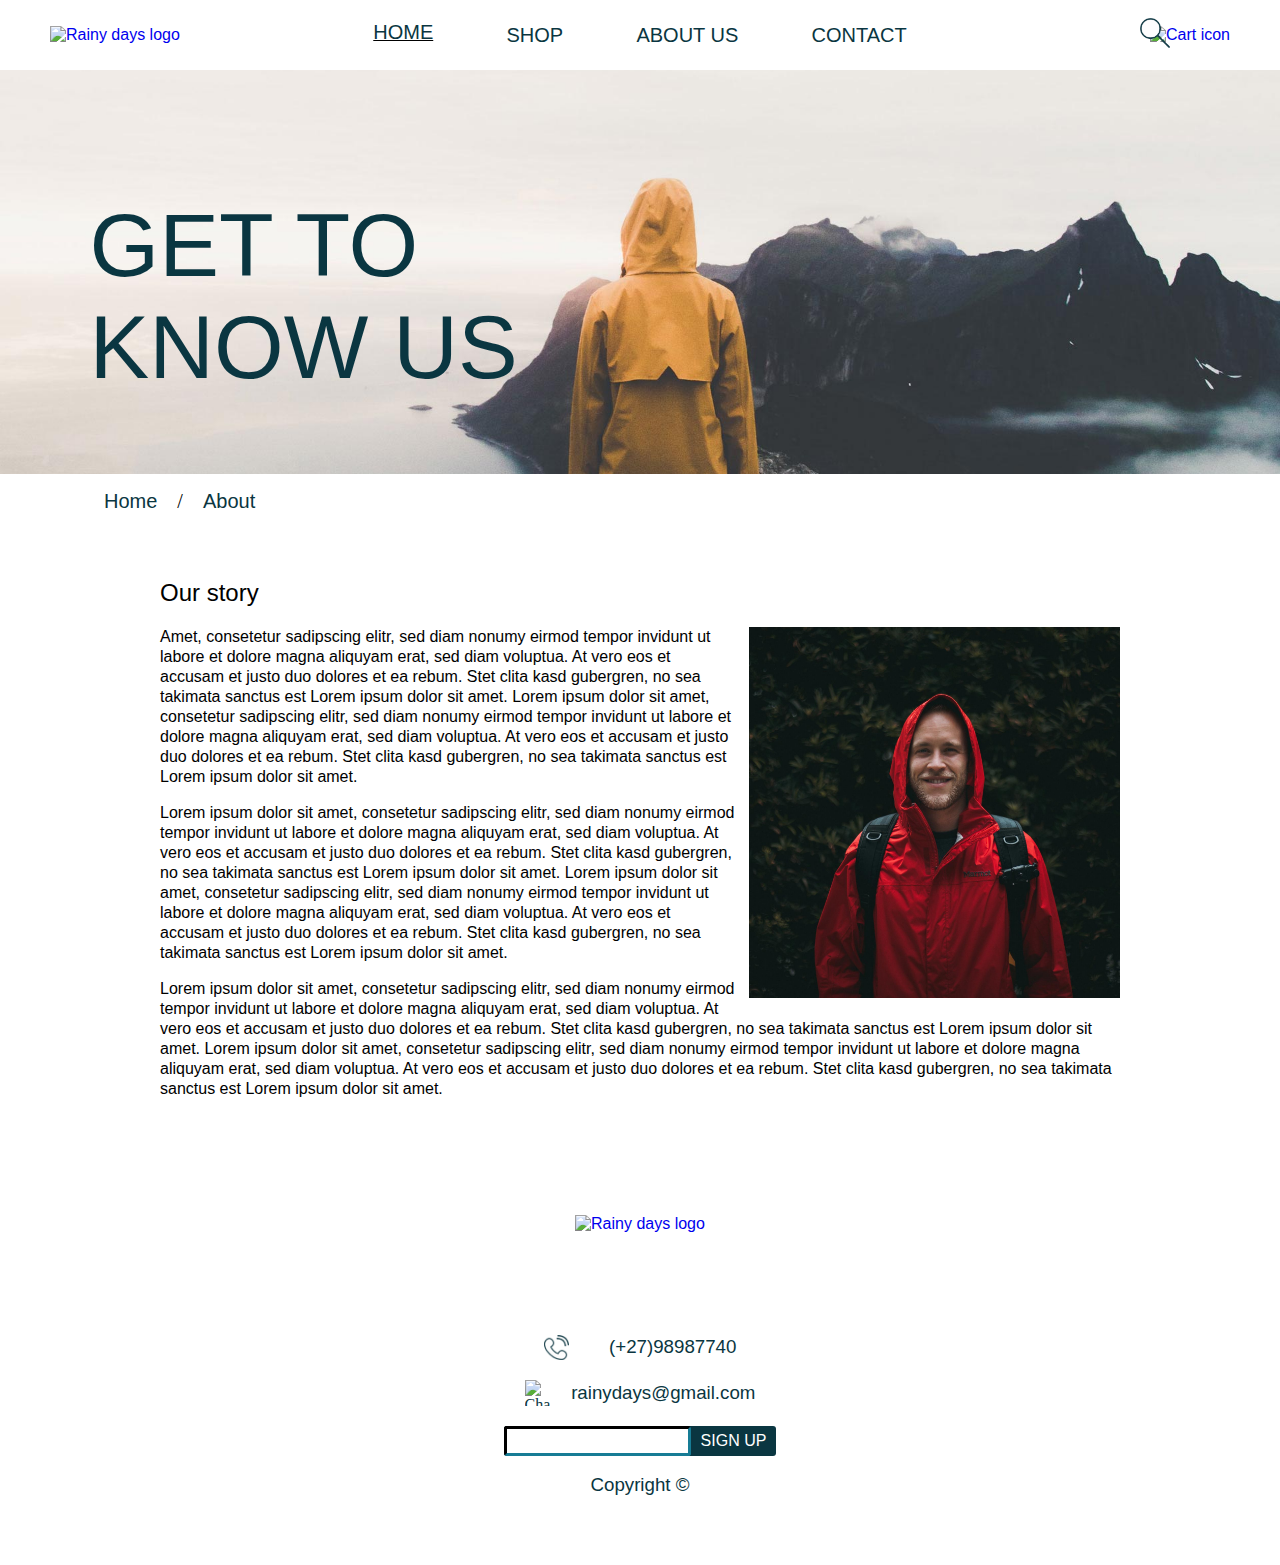
==== commit 4fdc728d: "b" ====
--- a/about.html
+++ b/about.html
@@ -30,71 +30,73 @@
   </head>
   <body>
     <header>
-      <div id="headerlogo">
-        <a href="index.html">
-          <img src="images/RainyDays_Logo_notext.png" alt="Rainy days logo" />
-        </a>
+      <div id="headerdesktop">
+        <div id="headerlogo">
+          <a href="index.html">
+            <img src="images/RainyDays_Logo_notext.png" alt="Rainy days logo" />
+          </a>
+        </div>
+        <div id="headernav">
+          <nav>
+            <ul>
+              <li class="navunderline"><a href="index.html">Home</a></li>
+              <li><a href="shop.html">Shop</a></li>
+              <li><a href="about.html">About Us</a></li>
+              <li><a href="contact.html">Contact</a></li>
+            </ul>
+          </nav>
+        </div>
+        <div id="headercart">
+          <a href="cart.html">
+            <img src="images/icons/carticon.png" alt="Cart icon" />
+          </a>
+        </div>
+        <div id="headersearch">
+          <label for="searchinput" id="searchlabel"
+            ><img src="images/icons/searchicon.png" alt="Search icon"
+          /></label>
+          <input name="search" type="checkbox" id="searchinput" />
+          <input type="text" class="search" autofocus="true" />
+        </div>
       </div>
-      <div id="headernav">
-        <nav>
+      <div id="headerphone">
+        <div id="headerlogo">
+          <a href="index.html">
+            <img src="images/RainyDays_Logo_notext.png" alt="Rainy days logo" />
+          </a>
+        </div>
+
+        <div id="headersearch">
+          <label for="searchinputphone" id="searchlabel"
+            ><img src="images/icons/searchicon.png" alt="Search icon"
+          /></label>
+          <input name="search" type="checkbox" id="searchinputphone" />
+          <input type="text" class="search" autofocus="true" />
+        </div>
+        <div id="headercart">
+          <a href="cart.html">
+            <img src="images/icons/carticon.png" alt="Cart icon" />
+          </a>
+        </div>
+
+        <input type="checkbox" id="hamburgermenu" />
+        <label for="hamburgermenu" id="hamburgerlabel">
+          <div class="container">
+            <span id="span1"></span>
+            <span id="span2"></span>
+            <span id="span3"></span>
+          </div>
+        </label>
+        <div id="navburger">
           <ul>
             <li><a href="index.html">Home</a></li>
             <li><a href="shop.html">Shop</a></li>
-            <li class="navunderline"><a href="about.html">About Us</a></li>
+            <li><a href="about.html">About Us</a></li>
             <li><a href="contact.html">Contact</a></li>
           </ul>
-        </nav>
-      </div>
-      <div id="headercart">
-        <a href="cart.html">
-          <img src="images/icons/carticon.png" alt="Cart icon" />
-        </a>
-      </div>
-      <div id="headersearch">
-        <label for="searchinput" id="searchlabel"
-          ><img src="images/icons/searchicon.png" alt="Search icon"
-        /></label>
-        <input name="search" type="checkbox" id="searchinput" />
-        <input type="text" class="search" autofocus="true" />
+        </div>
       </div>
     </header>
-    <div id="headerphone">
-      <div id="headerlogo">
-        <a href="index.html">
-          <img src="images/RainyDays_Logo_notext.png" alt="Rainy days logo" />
-        </a>
-      </div>
-
-      <div id="headersearch">
-        <label for="searchinputphone" id="searchlabel"
-          ><img src="images/icons/searchicon.png" alt="Search icon"
-        /></label>
-        <input name="search" type="checkbox" id="searchinputphone" />
-        <input type="text" class="search" autofocus="true" />
-      </div>
-      <div id="headercart">
-        <a href="cart.html">
-          <img src="images/icons/carticon.png" alt="Cart icon" />
-        </a>
-      </div>
-
-      <input type="checkbox" id="hamburgermenu" />
-      <label for="hamburgermenu" id="hamburgerlabel">
-        <div class="container" onclick="myFunction(this)">
-          <span id="span1"></span>
-          <span id="span2"></span>
-          <span id="span3"></span>
-        </div>
-      </label>
-      <div id="navburger">
-        <ul>
-          <li><a href="index.html">Home</a></li>
-          <li><a href="shop.html">Shop</a></li>
-          <li><a href="about.html">About Us</a></li>
-          <li><a href="contact.html">Contact</a></li>
-        </ul>
-      </div>
-    </div>
     <main>
       <div class="bannerabout">
         <img
--- a/styles/rainydays.css
+++ b/styles/rainydays.css
@@ -1,8 +1,13 @@
+html {
+  scroll-behavior: smooth;
+}
+
 body {
   margin: 0;
   padding: 0;
   max-width: 100vw;
   overflow-x: hidden !important;
+  scroll-behavior: smooth;
 }
 h1,
 h2,
@@ -41,14 +46,14 @@
 #filterlabel {
   display: none;
   font-family: ff-basic-gothic-pro, sans-serif;
-  margin-top: 3vw;
-  margin-bottom: 5vw;
+
+  margin-bottom: 25px;
   float: left;
   margin-left: 10vw;
   background-color: #0d738c;
   padding: 5px;
   border-radius: 3px;
-  height: 40px;
+
   width: 160px;
   text-align: center;
 
@@ -91,7 +96,7 @@
   display: none;
 }
 
-header {
+#headerdesktop {
   background-color: white;
   display: flex;
   margin: auto;
@@ -198,6 +203,7 @@
 
 #searchlabel {
   margin-right: 10px;
+  right: 0;
   position: absolute;
 }
 
@@ -206,9 +212,8 @@
 }
 .search {
   visibility: hidden;
-  padding-right: 60px;
+  margin-right: 60px;
   width: 0px;
-  position: absolute;
   right: 40px;
   transition: 0.2s;
   border: 2px solid #0a3641;
@@ -217,7 +222,7 @@
 
 input[type="checkbox"]:checked + input.search {
   visibility: visible;
-  width: 100px;
+  width: 160px;
 }
 
 /* INDEX */
@@ -511,6 +516,7 @@
 
 #sortingbar {
   margin-left: 10vw;
+  margin-bottom: 25px;
 }
 
 .dropbtn {
@@ -597,17 +603,36 @@
   background-color: #f2f2f2;
 }
 
-#shopproducts {
+#sortContainer {
+  display: none;
+}
+
+#shopproducts,
+#sortContainer {
   display: grid;
   grid-template-columns: repeat(4, 1fr);
-  grid-template-rows: repeat(4, 1fr);
+
+  grid-gap: 40px;
   width: 80vw;
   margin-left: 10vw;
 }
 
-#shopproducts a {
+#shopproducts a,
+#sortContainer a {
   color: black;
 }
+
+/* New from API call*/
+
+.product img {
+  width: 100%;
+  background-color: #f2f2f2;
+}
+
+.product {
+}
+
+/* API call end*/
 
 .productlist {
   position: relative;
@@ -682,15 +707,16 @@
 
 .productphoto {
   width: 90%;
-  float: left;
 }
 
 .carousel-wrapper {
   position: relative;
+
+  background: pink;
 }
 
 .carousel-item {
-  position: absolute;
+  position: relative;
   width: 100%;
   transition: all 0.5s ease-in-out;
   background-color: #f2f2f2;
@@ -717,7 +743,8 @@
   height: 100%;
 }
 
-.arrow-prev img {
+.arrow-prev img,
+.arrow-prevback img {
   display: absolute;
   width: 100%;
   height: auto;
@@ -726,7 +753,8 @@
   background-color: transparent;
 }
 
-.arrow-next img {
+.arrow-next img,
+.arrow-nextback img {
   display: block;
   width: 100%;
   height: auto;
@@ -735,7 +763,8 @@
   background-color: transparent;
 }
 
-.arrow-next {
+.arrow-next,
+.arrow-nextback {
   right: 0;
   -webkit-transform: rotate(180deg);
   transform: rotate(180deg);
@@ -1515,13 +1544,13 @@
 @media only screen and (max-width: 768px) {
   /* NAVIGATION*/
 
-  header {
+  #headerdesktop {
     display: none;
   }
   #headerphone {
     display: flex;
     width: 100vw;
-    height: 50px;
+    height: 70px;
     background-color: white;
     position: fixed;
     flex-direction: row;
@@ -1556,18 +1585,22 @@
     height: 30px;
     position: absolute;
     right: -40px;
-    top: 10px;
     margin: auto;
     z-index: 7;
   }
 
+  .search {
+    margin-right: 0px;
+    padding-right: 60px;
+  }
+
   #searchinputphone {
     display: none;
   }
 
   .search {
     width: 0px;
-    position: absolute;
+
     top: 10px;
     height: 0px;
     z-index: 6;
@@ -1577,8 +1610,8 @@
   input[type="checkbox"]:checked + input.search {
     visibility: visible;
     width: 100px;
-    position: absolute;
-    top: 10px;
+
+    top: 0px;
     right: -5px;
     height: 20px;
     z-index: 6;
@@ -1608,6 +1641,7 @@
     background-color: white;
     margin-top: 50px;
     width: 100vw;
+    height: fit-content;
     transition-property: all;
     transition-duration: 0.2s;
   }
@@ -1657,7 +1691,7 @@
   }
 
   #navburger ul li {
-    padding: 10px;
+    padding: 20px;
     font-style: normal;
     list-style: none;
   }
@@ -1843,6 +1877,7 @@
     flex-direction: row;
     justify-content: left;
     margin-left: 10vw;
+    margin-bottom: 25px;
   }
 
   .dropbtn {
@@ -1864,7 +1899,8 @@
     width: 20vw;
   }
 
-  #shopproducts {
+  #shopproducts,
+  #sortContainer {
     grid-template-columns: repeat(2, 1fr);
     grid-template-rows: repeat(2, 1fr);
     width: 80vw;
@@ -1872,7 +1908,8 @@
     margin-top: 10vw;
   }
 
-  #shopproducts a {
+  #shopproducts a,
+  #sortContainer a {
     color: black;
   }
 
@@ -1925,12 +1962,6 @@
   }
   .arrow {
     width: 8vw;
-  }
-
-  .coloroptions {
-    display: flex;
-    flex-direction: row;
-    justify-content: space-between;
   }
 
   .colorselection {
